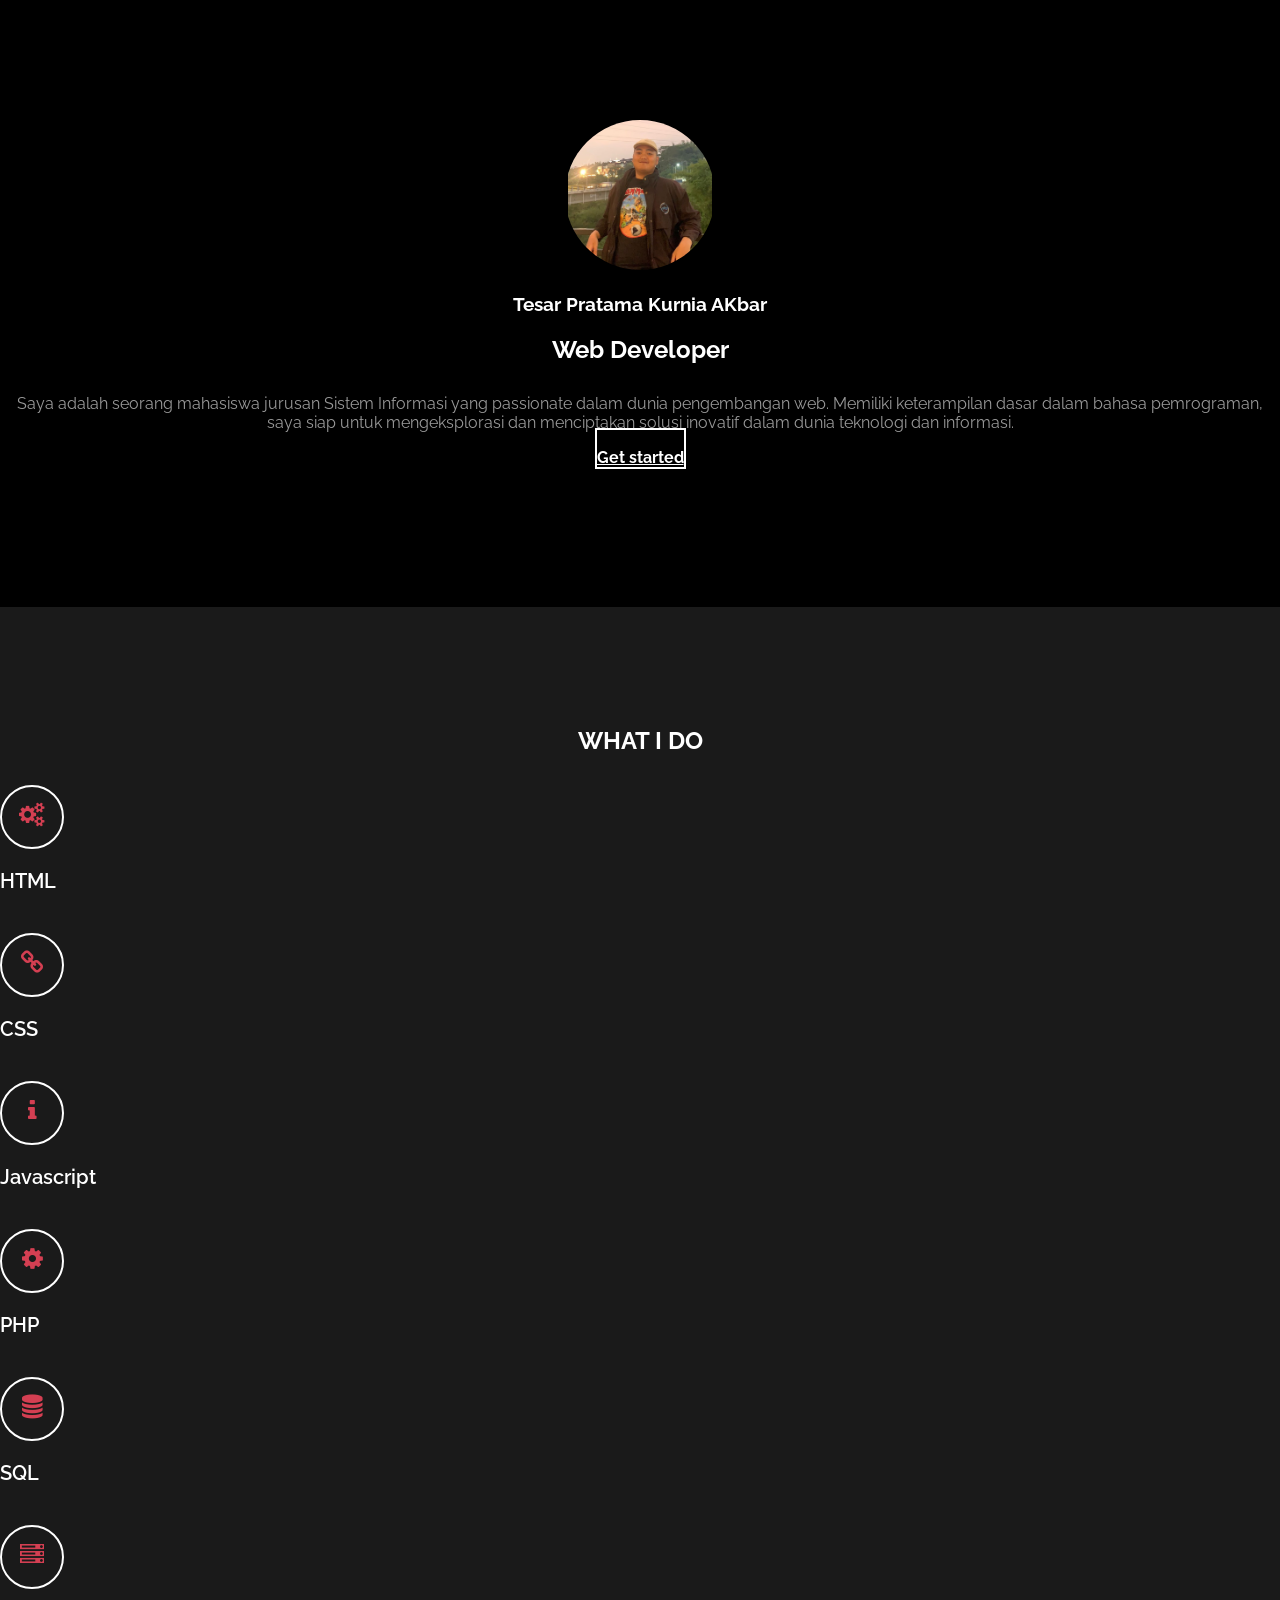
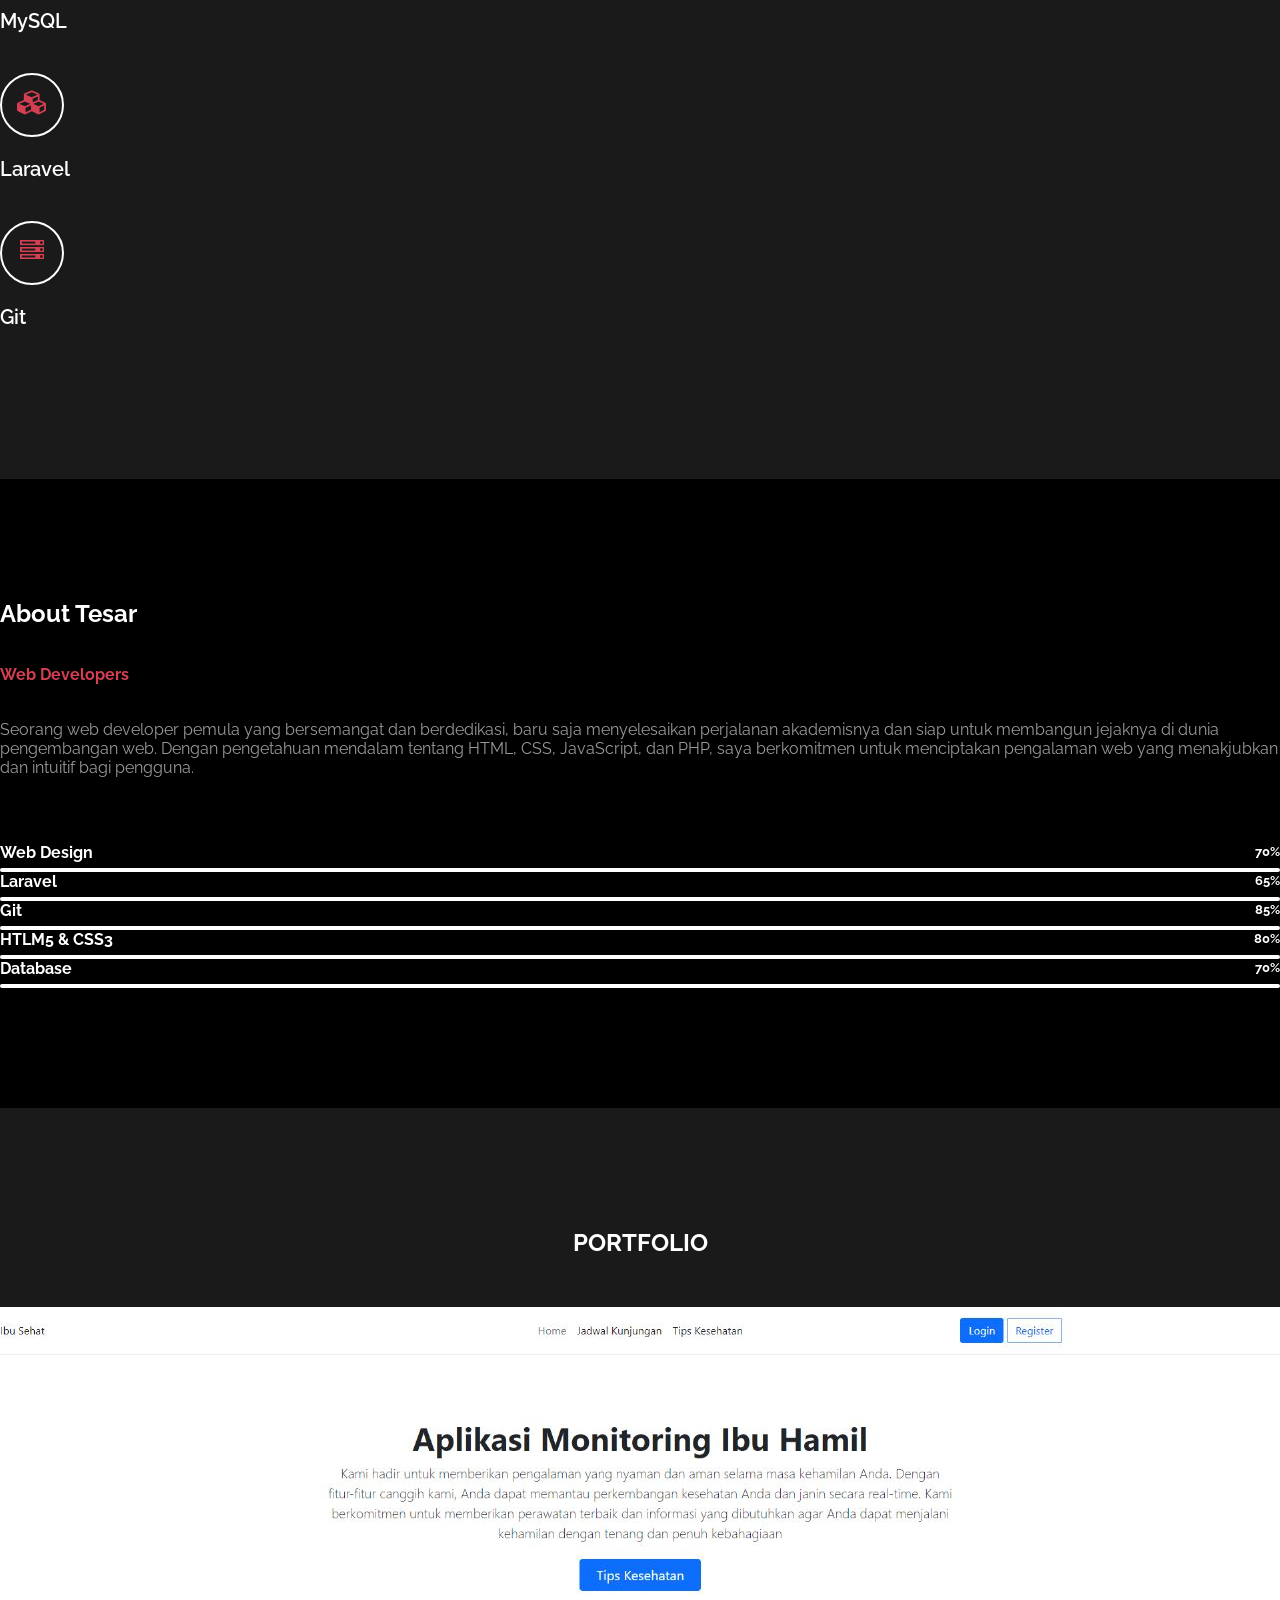
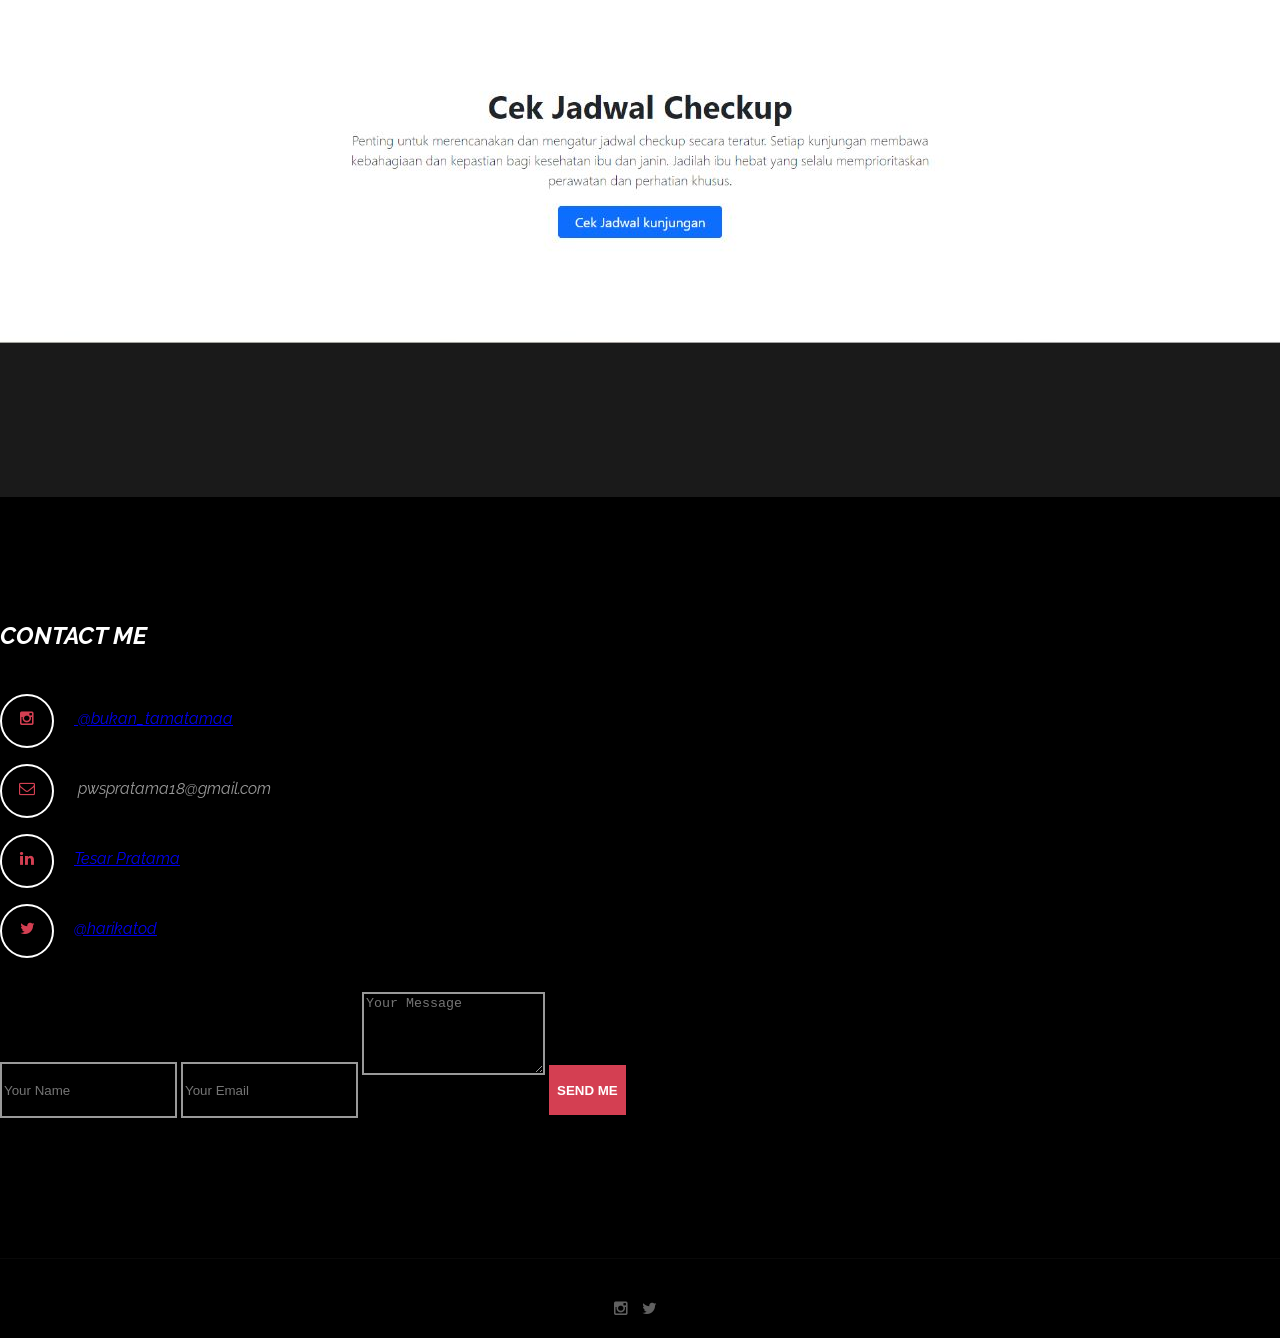
==== index.html @ fe76344b "first commit" ====
<!DOCTYPE html>
<html lang="en">
  <head>
    <meta charset="utf-8" />

    <title>Tesar Pratama</title>
    <meta name="keywords" content="" />
    <meta name="description" content="" />
    <meta name="author" content="templatemo" />
    <!-- 
        Lavish HTML CSS Template
        https://templatemo.com/tm-458-lavish
        -->

    <meta http-equiv="X-UA-Compatible" content="IE=Edge" />
    <meta http-equiv="Content-Type" content="text/html; charset=UTF-8" />
    <meta name="viewport" content="width=device-width, initial-scale=1" />

    <!-- animate -->
    <link rel="stylesheet" href="css/animate.min.css" />
    <!-- bootstrap -->
    <link rel="stylesheet" href="css/bootstrap.min.css" />
    <!-- font-awesome -->
    <link rel="stylesheet" href="css/font-awesome.min.css" />
    <!-- google font -->
    <link
      href="http://fonts.googleapis.com/css?family=Raleway:400,300,700,800"
      rel="stylesheet"
      type="text/css"
    />
    <!-- fullpage -->
    <link rel="stylesheet" href="css/jquery.fullPage.css" />
    <!-- custom -->
    <link rel="stylesheet" href="css/templatemo-style.css" />
    <!-- foto -->
    <link rel="stylesheet" href="css/foto.css" />
  </head>
  <body>
    <div id="fullpage">
      <!-- start home -->
      <div id="home" class="section">
        <div class="container">
          <div class="row">
            <div class="col-md-2"></div>
            <div class="col-md-8 wow fadeIn" data-wow-delay="0.9s">
              <img
                class="profile-image"
                src="images/foto.jpg"
                alt="Profile Picture"
              />
              <h3>Tesar Pratama Kurnia AKbar</h3>
              <!-- <h1>Lavish</h1> -->
              <h2>Web Developer</h2>
              <p>
                Saya adalah seorang mahasiswa jurusan Sistem Informasi yang
                passionate dalam dunia pengembangan web. Memiliki keterampilan
                dasar dalam bahasa pemrograman, saya siap untuk mengeksplorasi
                dan menciptakan solusi inovatif dalam dunia teknologi dan
                informasi.
              </p>
              <a
                href="#work"
                class="btn btn-default smoothScroll wow fadeInUp"
                data-wow-delay="1s"
                >Get started</a
              >
            </div>
            <div class="col-md-2"></div>
          </div>
        </div>
      </div>
      <!-- end home -->

      <!-- start work -->
      <div id="work" class="section">
        <div class="container">
          <div class="row">
            <div class="col-md-12 wow bounce">
              <h2>WHAT I DO</h2>
            </div>
          </div>
          <div class="row">
            <div class="col-md-4 col-xs-11 wow fadeInUp" data-wow-delay="0.6s">
              <div class="media">
                <div class="media-object media-left">
                  <i class="fa fa-cogs" aria-hidden="true"></i>
                </div>
                <div class="media-body">
                  <h3 class="media-heading">HTML</h3>
                  <p></p>
                </div>
              </div>
            </div>

            <div class="col-md-4 col-xs-11 wow fadeInUp" data-wow-delay="0.6s">
              <div class="media">
                <div class="media-object media-left">
                  <i class="fa fa-link"></i>
                </div>
                <div class="media-body">
                  <h3 class="media-heading">CSS</h3>
                </div>
              </div>
            </div>

            <div class="col-md-4 col-xs-11 wow fadeInUp" data-wow-delay="0.6s">
              <div class="media">
                <div class="media-object media-left">
                  <i class="fa fa-info"></i>
                </div>
                <div class="media-body">
                  <h3 class="media-heading">Javascript</h3>
                  <!-- <p>Credits go to <a rel="nofollow" href="https://pixabay.com">Pixabay</a> and <a rel="nofollow" href="http://unsplash.com">Unsplash</a> for images used in this free CSS website template.</p> -->
                </div>
              </div>
            </div>

            <div class="col-md-4 col-xs-11 wow fadeInUp" data-wow-delay="0.6s">
              <div class="media">
                <div class="media-object media-left">
                  <i class="fa fa-cog"></i>
                </div>
                <div class="media-body">
                  <h3 class="media-heading">PHP</h3>
                  <!-- <p>Credits go to <a rel="nofollow" href="https://pixabay.com">Pixabay</a> and <a rel="nofollow" href="http://unsplash.com">Unsplash</a> for images used in this free CSS website template.</p> -->
                </div>
              </div>
            </div>

            <div class="col-md-4 col-xs-11 wow fadeInUp" data-wow-delay="0.6s">
              <div class="media">
                <div class="media-object media-left">
                  <i class="fa fa-database"></i>
                </div>
                <div class="media-body">
                  <h3 class="media-heading">SQL</h3>
                  <!-- <p>Credits go to <a rel="nofollow" href="https://pixabay.com">Pixabay</a> and <a rel="nofollow" href="http://unsplash.com">Unsplash</a> for images used in this free CSS website template.</p> -->
                </div>
              </div>
            </div>

            <div class="col-md-4 col-xs-11 wow fadeInUp" data-wow-delay="0.6s">
              <div class="media">
                <div class="media-object media-left">
                  <i class="fa fa-server"></i>
                </div>
                <div class="media-body">
                  <h3 class="media-heading">MySQL</h3>
                  <!-- <p>Credits go to <a rel="nofollow" href="https://pixabay.com">Pixabay</a> and <a rel="nofollow" href="http://unsplash.com">Unsplash</a> for images used in this free CSS website template.</p> -->
                </div>
              </div>
            </div>

            <div class="col-md-4 col-xs-11 wow fadeInUp" data-wow-delay="0.6s">
              <div class="media">
                <div class="media-object media-left">
                  <i class="fa fa-cubes" aria-hidden="true"></i>
                </div>
                <div class="media-body">
                  <h3 class="media-heading">Laravel</h3>
                  <!-- <p>Credits go to <a rel="nofollow" href="https://pixabay.com">Pixabay</a> and <a rel="nofollow" href="http://unsplash.com">Unsplash</a> for images used in this free CSS website template.</p> -->
                </div>
              </div>
            </div>

            <div class="col-md-4 col-xs-11 wow fadeInUp" data-wow-delay="0.6s">
              <div class="media">
                <div class="media-object media-left">
                  <i class="fa fa-server"></i>
                </div>
                <div class="media-body">
                  <h3 class="media-heading">Git</h3>
                  <!-- <p>Credits go to <a rel="nofollow" href="https://pixabay.com">Pixabay</a> and <a rel="nofollow" href="http://unsplash.com">Unsplash</a> for images used in this free CSS website template.</p> -->
                </div>
              </div>
            </div>
          </div>
        </div>
      </div>
      <!-- end work -->

      <!-- start about -->
      <div id="about" class="section">
        <div class="container">
          <div class="row">
            <div
              class="col-md-6 col-xs-11 wow fadeInLeft"
              data-wow-delay="0.9s"
            >
              <h2>About Tesar</h2>
              <h4>Web Developers</h4>
              <p>
                Seorang web developer pemula yang bersemangat dan berdedikasi,
                baru saja menyelesaikan perjalanan akademisnya dan siap untuk
                membangun jejaknya di dunia pengembangan web. Dengan pengetahuan
                mendalam tentang HTML, CSS, JavaScript, dan PHP, saya
                berkomitmen untuk menciptakan pengalaman web yang menakjubkan
                dan intuitif bagi pengguna.
              </p>
            </div>
            <div
              class="col-md-6 col-xs-11 wow fadeInRight"
              data-wow-delay="0.9s"
            >
              <span class="text-top">Web Design <small>70%</small></span>
              <div class="progress">
                <div
                  class="progress-bar progress-bar-danger"
                  role="progressbar"
                  aria-valuenow="60"
                  aria-valuemin="0"
                  aria-valuemax="100"
                  style="width: 70%"
                ></div>
              </div>
              <span>Laravel <small>65%</small></span>
              <div class="progress">
                <div
                  class="progress-bar progress-bar-danger"
                  role="progressbar"
                  aria-valuenow="80"
                  aria-valuemin="0"
                  aria-valuemax="100"
                  style="width: 65%"
                ></div>
              </div>
              <span>Git <small>85%</small></span>
              <div class="progress">
                <div
                  class="progress-bar progress-bar-danger"
                  role="progressbar"
                  aria-valuenow="60"
                  aria-valuemin="0"
                  aria-valuemax="100"
                  style="width: 85%"
                ></div>
              </div>
              <span>HTLM5 &AMP; CSS3 <small>80%</small></span>
              <div class="progress">
                <div
                  class="progress-bar progress-bar-danger"
                  role="progressbar"
                  aria-valuenow="60"
                  aria-valuemin="0"
                  aria-valuemax="100"
                  style="width: 80%"
                ></div>
              </div>
              <span>Database <small>70%</small></span>
              <div class="progress">
                <div
                  class="progress-bar progress-bar-danger"
                  role="progressbar"
                  aria-valuenow="60"
                  aria-valuemin="0"
                  aria-valuemax="100"
                  style="width: 70%"
                ></div>
              </div>
            </div>
          </div>
        </div>
      </div>
      <!-- end about -->

      <!-- start portfolio -->
      <div id="portfolio" class="section">
        <div class="container">
          <div class="row">
            <div class="col-md-12">
              <h2 class="wow bounce">PORTFOLIO</h2>
            </div>
            <!-- Ibuhamil -->
            <div class="col-md-4 col-xs-6 wow fadeIn" data-wow-delay="0.6s">
              <div class="portfolio-thumb">
                <img
                  src="images/ibu.jpg"
                  class="img-responsive"
                  alt="portfolio img"
                />
                <div class="portfolio-overlay">
                  <h4>Web Design</h4>
                  <h5>Monitoring Ibu Hamil</h5>
                  <a href="http://ibusehat.tamatech.my.id">Link</a>
                </div>
              </div>
            </div>
          </div>
        </div>
      </div>
      <!-- end portfolio -->

      <!-- start contact -->
      <div id="contact" class="section">
        <div class="container">
          <div class="row">
            <div
              class="col-lg-5 col-lg-offset-1 col-md-6 wow fadeInUp"
              data-wow-delay="0.6s"
            >
              <address>
                <p class="contact-title">CONTACT ME</p>
                <!-- instagram -->
                <a href="https://www.instagram.com/bukan_tamatamaa/">
                  <p><i class="fa fa-instagram"></i> @bukan_tamatamaa</p>
                </a>
                <!-- email -->
                <p><i class="fa fa-envelope-o"></i> pwspratama18@gmail.com</p>
                <!-- linked -->
                <a href="https://www.linkedin.com/in/tesar-pratama-57182a236/">
                  <p><i class="fa fa-linkedin"></i>Tesar Pratama</p>
                </a>
                <!-- twitter -->
                <a href="https://twitter.com/harikatod">
                  <p><i class="fa fa-twitter"></i>@harikatod</p>
                </a>
              </address>
            </div>
            <div
              class="col-lg-6 col-md-6 col-xs-10 wow fadeInUp"
              data-wow-delay="0.6s"
            >
              <form role="form" method="post" action="#">
                <input
                  name="name"
                  type="text"
                  class="form-control"
                  id="name"
                  placeholder="Your Name"
                />
                <input
                  name="email"
                  type="email"
                  class="form-control"
                  id="email"
                  placeholder="Your Email"
                />
                <textarea
                  name="message"
                  rows="5"
                  class="form-control"
                  id="message"
                  placeholder="Your Message"
                ></textarea>
                <input
                  name="send"
                  type="submit"
                  class="form-control"
                  id="send"
                  value="SEND ME"
                />
              </form>
            </div>
            <div class="col-md-1 col-sm-1"></div>
          </div>
        </div>
      </div>
      <!-- end contact -->

      <!-- start footer -->
      <footer>
        <div class="container">
          <div class="row">
            <div class="col-md-12 wow fadeIn" data-wow-delay="0.9s">
              <ul class="social-icon">
                <li>
                  <a
                    href="https://www.instagram.com/bukan_tamatamaa"
                    class="fa fa-instagram"
                  ></a>
                </li>
                <li>
                  <a
                    href="https://twitter.com/harikatod"
                    class="fa fa-twitter"
                  ></a>
                </li>
              </ul>
            </div>
          </div>
        </div>
      </footer>
      <!-- end footer -->
    </div>

    <!-- jQuery -->
    <script src="js/jquery.js"></script>
    <!-- bootstrap -->
    <script src="js/bootstrap.min.js"></script>
    <!-- fullpage -->
    <script src="js/jquery.fullPage.js"></script>
    <!-- smoothScroll -->
    <script src="js/smoothscroll.js"></script>
    <!-- wow -->
    <script src="js/wow.min.js"></script>
    <!-- text rotater -->
    <script src="js/jquery.simple-text-rotator.js"></script>
    <!-- custom -->
    <script src="js/custom.js"></script>
  </body>
</html>
---- css/templatemo-style.css ----
/*

Lavish HTML CSS Template

https://templatemo.com/tm-458-lavish
		
*/

body
{
	background: #000000;
	color: #999;
	font-family: 'Raleway', sans-serif;
	font-size: 16px;
	font-weight: 400;
}

/* start all section */
#home,
#home .fp-slide,
#home .fp-tableCell,

#work,
#work .fp-slide,
#work .fp-tableCell,

#about,
#about .fp-slide,
#about .fp-tableCell,

#contact,
#contact .fp-slide,
#contact .fp-tableCell,

#portfolio,
#portfolio .fp-slide,
#portfolio .fp-tableCell,

footer,
footer .fp-slide,
footer .fp-tableCell
{
    height: auto !important;
}

/* end all section */

/* start all heading */
h1,h2,h3,h4,h5
    {
        color: #ffffff;
        font-weight: bold;
    }
/* end all heading */

/* start all section */
#work, #about, #portfolio, #contact
    {
        padding-top: 100px;
        padding-bottom: 120px;
    }
/* end all section */

/* start simpletextrotator */
.rotating {
  display: inline-block;
  -webkit-transform-style: preserve-3d;
  -moz-transform-style: preserve-3d;
  -ms-transform-style: preserve-3d;
  -o-transform-style: preserve-3d;
  transform-style: preserve-3d;
  -webkit-transform: rotateX(0) rotateY(0) rotateZ(0);
  -moz-transform: rotateX(0) rotateY(0) rotateZ(0);
  -ms-transform: rotateX(0) rotateY(0) rotateZ(0);
  -o-transform: rotateX(0) rotateY(0) rotateZ(0);
  transform: rotateX(0) rotateY(0) rotateZ(0);
  -webkit-transition: 0.5s;
  -moz-transition: 0.5s;
  -ms-transition: 0.5s;
  -o-transition: 0.5s;
  transition: 0.5s;
  -webkit-transform-origin-x: 50%;
}

.rotating.flip {
  position: relative;
}

.rotating .front, .rotating .back {
  left: 0;
  top: 0;
  -webkit-backface-visibility: hidden;
  -moz-backface-visibility: hidden;
  -ms-backface-visibility: hidden;
  -o-backface-visibility: hidden;
  backface-visibility: hidden;
}

.rotating .front {
  position: absolute;
  display: inline-block;
  -webkit-transform: translate3d(0,0,1px);
  -moz-transform: translate3d(0,0,1px);
  -ms-transform: translate3d(0,0,1px);
  -o-transform: translate3d(0,0,1px);
  transform: translate3d(0,0,1px);
}

.rotating.flip .front {
  z-index: 1;
}

.rotating .back {
  display: block;
  opacity: 0;
}

.rotating.spin {
  -webkit-transform: rotate(360deg) scale(0);
  -moz-transform: rotate(360deg) scale(0);
  -ms-transform: rotate(360deg) scale(0);
  -o-transform: rotate(360deg) scale(0);
  transform: rotate(360deg) scale(0);
}

.rotating.flip .back {
  z-index: 2;
  display: block;
  opacity: 1;
  
  -webkit-transform: rotateY(180deg) translate3d(0,0,0);
  -moz-transform: rotateY(180deg) translate3d(0,0,0);
  -ms-transform: rotateY(180deg) translate3d(0,0,0);
  -o-transform: rotateY(180deg) translate3d(0,0,0);
  transform: rotateY(180deg) translate3d(0,0,0);
}

.rotating.flip.up .back {
  -webkit-transform: rotateX(180deg) translate3d(0,0,0);
  -moz-transform: rotateX(180deg) translate3d(0,0,0);
  -ms-transform: rotateX(180deg) translate3d(0,0,0);
  -o-transform: rotateX(180deg) translate3d(0,0,0);
  transform: rotateX(180deg) translate3d(0,0,0);
}

.rotating.flip.cube .front {
  -webkit-transform: translate3d(0,0,100px) scale(0.9,0.9);
  -moz-transform: translate3d(0,0,100px) scale(0.85,0.85);
  -ms-transform: translate3d(0,0,100px) scale(0.85,0.85);
  -o-transform: translate3d(0,0,100px) scale(0.85,0.85);
  transform: translate3d(0,0,100px) scale(0.85,0.85);
}

.rotating.flip.cube .back {
  -webkit-transform: rotateY(180deg) translate3d(0,0,100px) scale(0.9,0.9);
  -moz-transform: rotateY(180deg) translate3d(0,0,100px) scale(0.85,0.85);
  -ms-transform: rotateY(180deg) translate3d(0,0,100px) scale(0.85,0.85);
  -o-transform: rotateY(180deg) translate3d(0,0,100px) scale(0.85,0.85);
  transform: rotateY(180deg) translate3d(0,0,100px) scale(0.85,0.85);
}

.rotating.flip.cube.up .back {
  -webkit-transform: rotateX(180deg) translate3d(0,0,100px) scale(0.9,0.9);
  -moz-transform: rotateX(180deg) translate3d(0,0,100px) scale(0.85,0.85);
  -ms-transform: rotateX(180deg) translate3d(0,0,100px) scale(0.85,0.85);
  -o-transform: rotateX(180deg) translate3d(0,0,100px) scale(0.85,0.85);
  transform: rotateX(180deg) translate3d(0,0,100px) scale(0.85,0.85);
}
/* end simpletextrotator */

/* start home */       
#home
	{
        background: url('../images/');
        background-size: cover;
        background-repeat: no-repeat;
        padding-top:120px;
        padding-bottom: 140px;
        text-align: center;
	}
#home h1
    {
        border: 2px solid #D43F52;
        color: #D43F52;
        display: inline-block;
        letter-spacing: 6px;
        padding: 25px 35px;
        margin: 30px 0;
    }
#home h2
    {
        padding-bottom: 10px;
    }
#home .btn
    {
        background: transparent;
        border: 2px solid #ffffff;
        color: #ffffff;
        font-size: 16px;
        font-weight: bold;
        width: 180px;
        height: 60px;
        margin-top: 40px;
        padding-top: 18px;
        transition: all 0.4s ease-in-out;
    }
#home .btn:hover
    {
        background: #D43F52;
        border-color: transparent;
    }
/* end home */

/* start work */
#work
    {
        background: #1a1a1a;
    }
#work h2
    {
        text-align: center;
    }

#work .media
    {
      margin-top: 30px;
    }
	
#work .media .fa
    {
        border: 2px solid #ffffff;
        border-radius: 50%;
        color: #D43F52;
        font-size: 24px;
        margin-right: 24px;
        width: 60px;
        height: 60px;
        line-height: 55px;
        text-align: center;
        vertical-align: middle;
        transition: all 0.4s ease-in;
    }
#work .media .fa:hover
    {
        background: #ffffff;
        cursor: pointer;
    }
#work .media .media-heading
    {
        font-weight: 600;
        font-size: 20px;
        padding-bottom: 10px;
    }
/* end work */

/* start about */
#about h4
    {
        padding: 15px 0;
		color: #D43F52;
    }
#about .progress
    {
        border-radius: 4px;
        background: #ffffff;
        height: 4px;
    }
#about .progress .progress-bar-danger
    {
        background: #D43F52;
    }
#about .text-top
    {
        padding-top: 50px;
    }
#about span
    {
        color: #ffffff;
        font-weight: bold;
        display: block;
        padding-bottom: 6px;
    }
#about small
    {
        font-weight: bold;
        float: right;
    }
/* end about */

/* start portfolio */
#portfolio
    {
        background: #1a1a1a;
        text-align: center;
    }
#portfolio h2
    {
        padding-bottom: 30px;
    }
#portfolio .portfolio-thumb
    {
        overflow: hidden;
        position: relative;
        margin-bottom: 30px;
    }
#portfolio .portfolio-thumb .portfolio-overlay
    {
        background: #D43F52;
        top: 0;
        left: 0;
        right: 0;
        bottom: 0;
        opacity: 0;
        width: 100%;
        height: 100%;
        position: absolute;
        padding-top: 60px;
        transition: all 0.4s ease-in-out;
    }
#portfolio .portfolio-thumb:hover .portfolio-overlay
    {
        cursor: pointer;
        opacity: 0.8;
        transform: scale(0.9);
    }
/* end portfolio */

/* start contact */

#contact address
    {
      padding-bottom: 18px;
    }
	
#contact .contact-title
    {
		font-size: 24px;
		font-weight: bold;
        padding-bottom: 20px;
		color: #ffffff;
    }
#contact .fa
    {
        border: 2px solid #ffffff;
        border-radius: 50%;
        color: #D43F52;
        width: 50px;
        height: 50px;
        line-height: 45px;
        text-align: center;
        margin-right: 20px;
    }
#contact .form-control
    {
        background: transparent;
        border: 2px solid #999;
        border-radius: 0;
        box-shadow: none;
        color: #ffffff;
        margin-bottom: 20px;
    }
#contact input
    {
        height: 50px;
    }
#contact input[type="submit"]
    {
        background: #D43F52;
        border: 2px solid transparent;
        color: #ffffff;
        font-weight: bold;
        transition: all 0.4s ease-in-out;
    }
#contact input[type="submit"]:hover
    {
        background: #ffffff;
        color: #D43F52;
    }
/* end contact */

/* start footer */
footer
    {
        border-top: 1px solid #090909;
        text-align: center;
        padding-top: 40px;
        padding-bottom: 20px;
    }
footer hr
    {
        width: 100px;
    }
/* end footer */

/* start social icon */
.social-icon
    {
        position: relative;
        padding: 0;
        margin: 0;
    }
.social-icon li
    {
        display: inline-block;
        list-style: none;
    }
.social-icon li a
    {
        border-radius: 50%;
        color: #606060;
        text-decoration: none;
        transition: all 0.4s ease-in-out;
        text-align: center;
        margin-right: 10px;
    }
.social-icon li a:hover
    {
        color: #D43F52;
    }
/* end social icon */
---- css/foto.css ----
.profile-image {
    width: 150px;
    height: 150px;
    border-radius: 50%; /* Sudut gambar bulat */
    object-fit: contain;
}
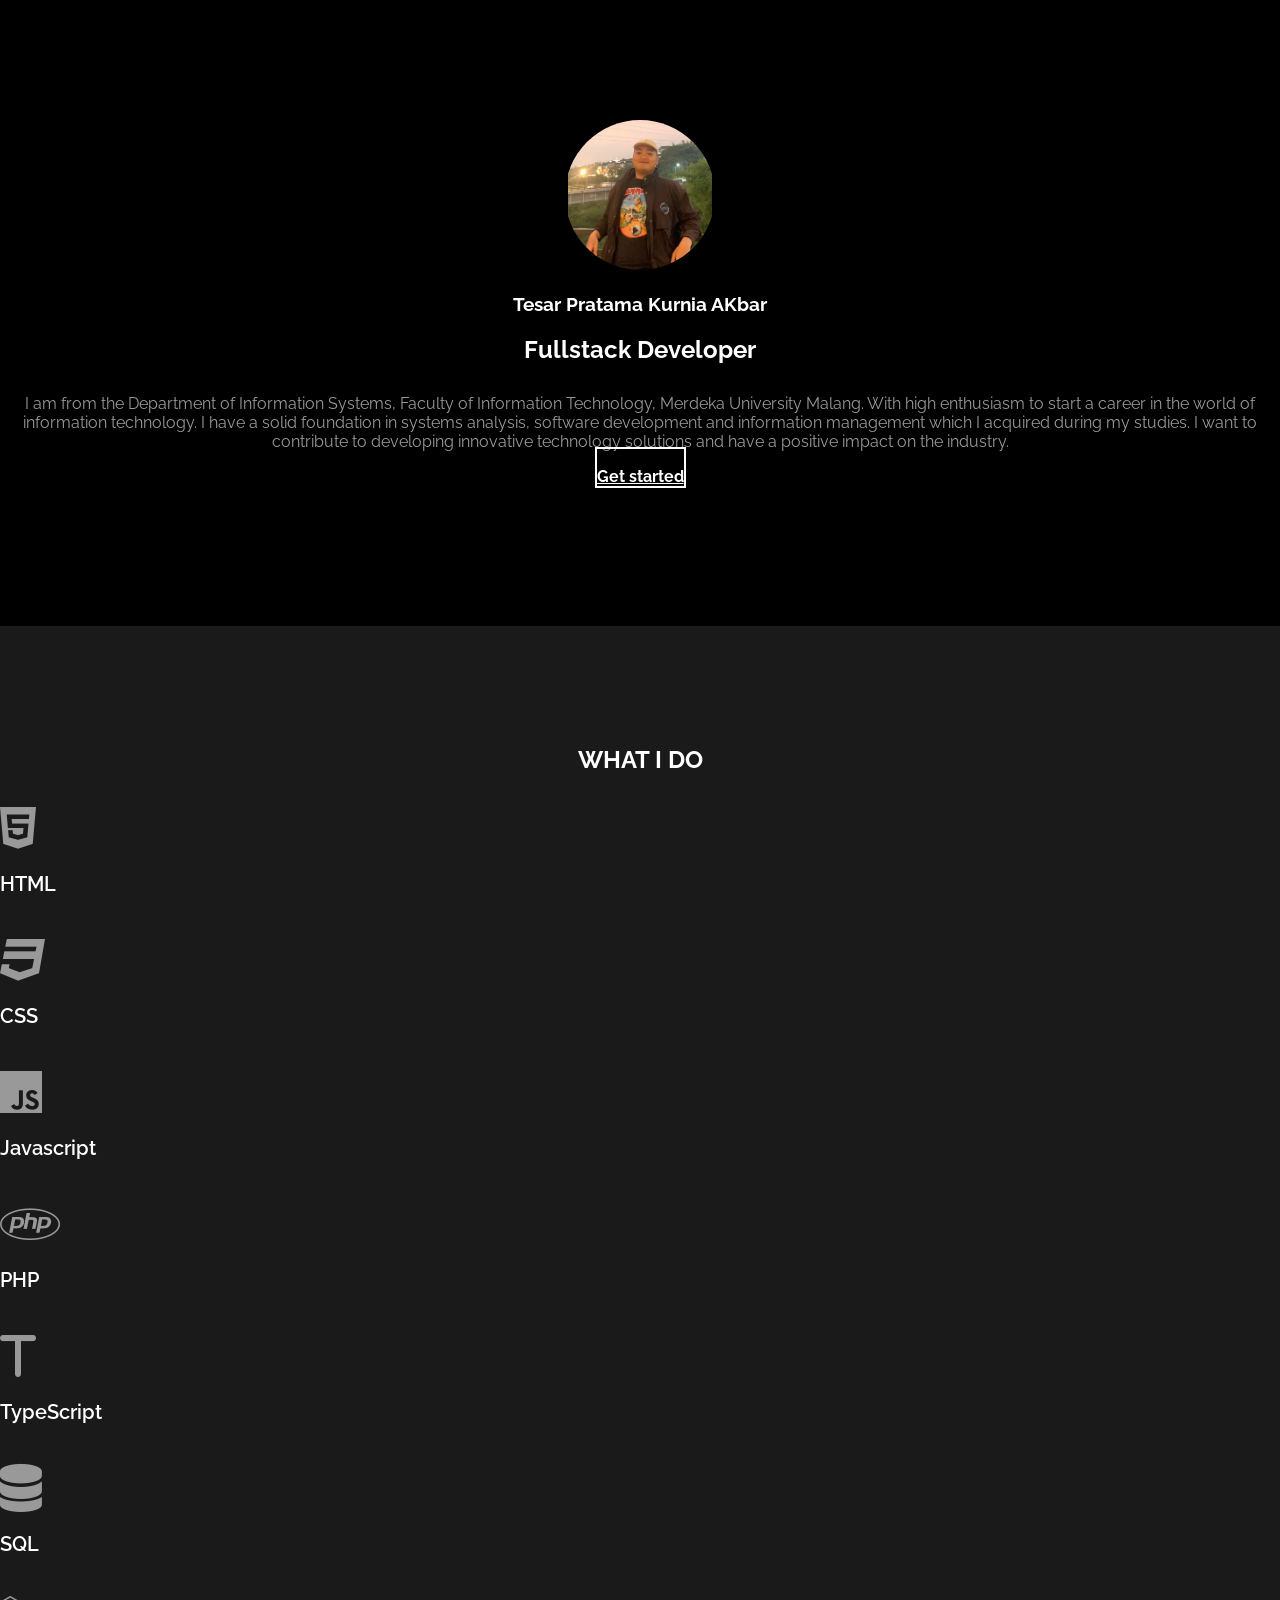
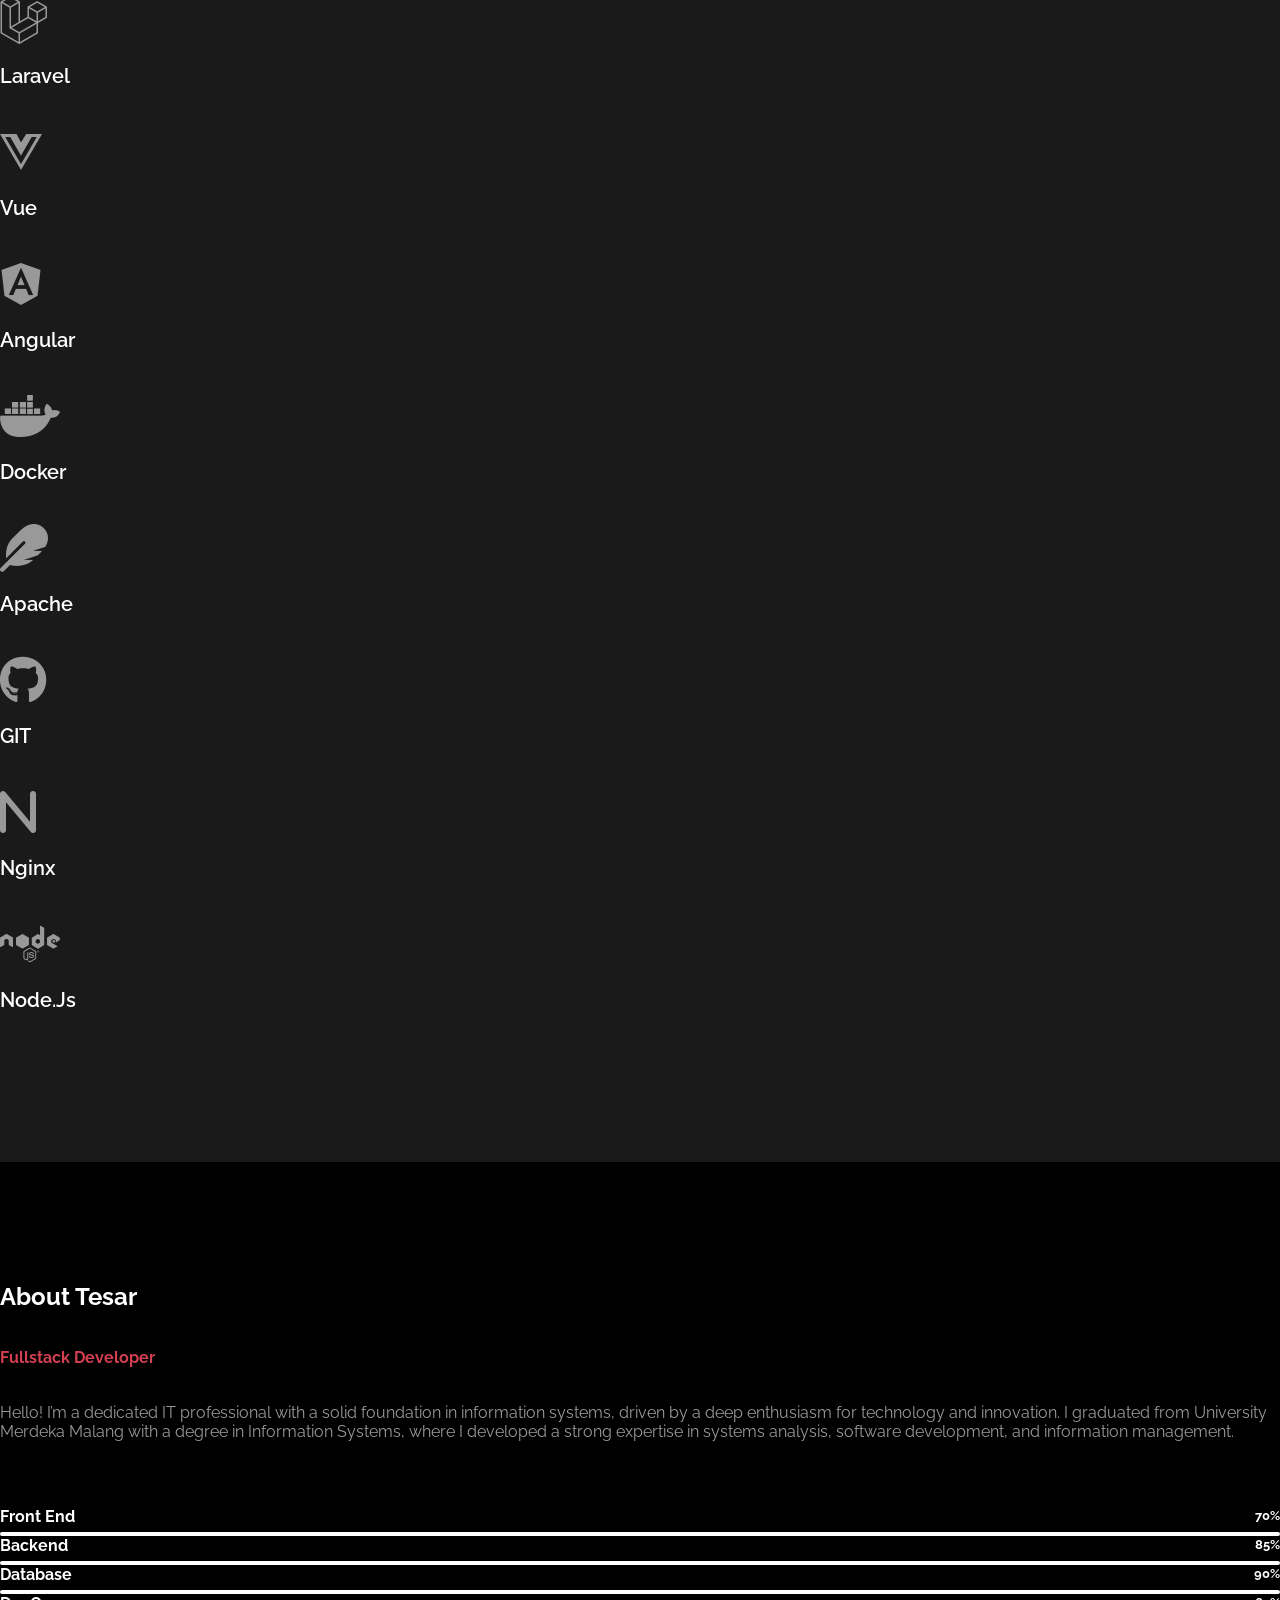
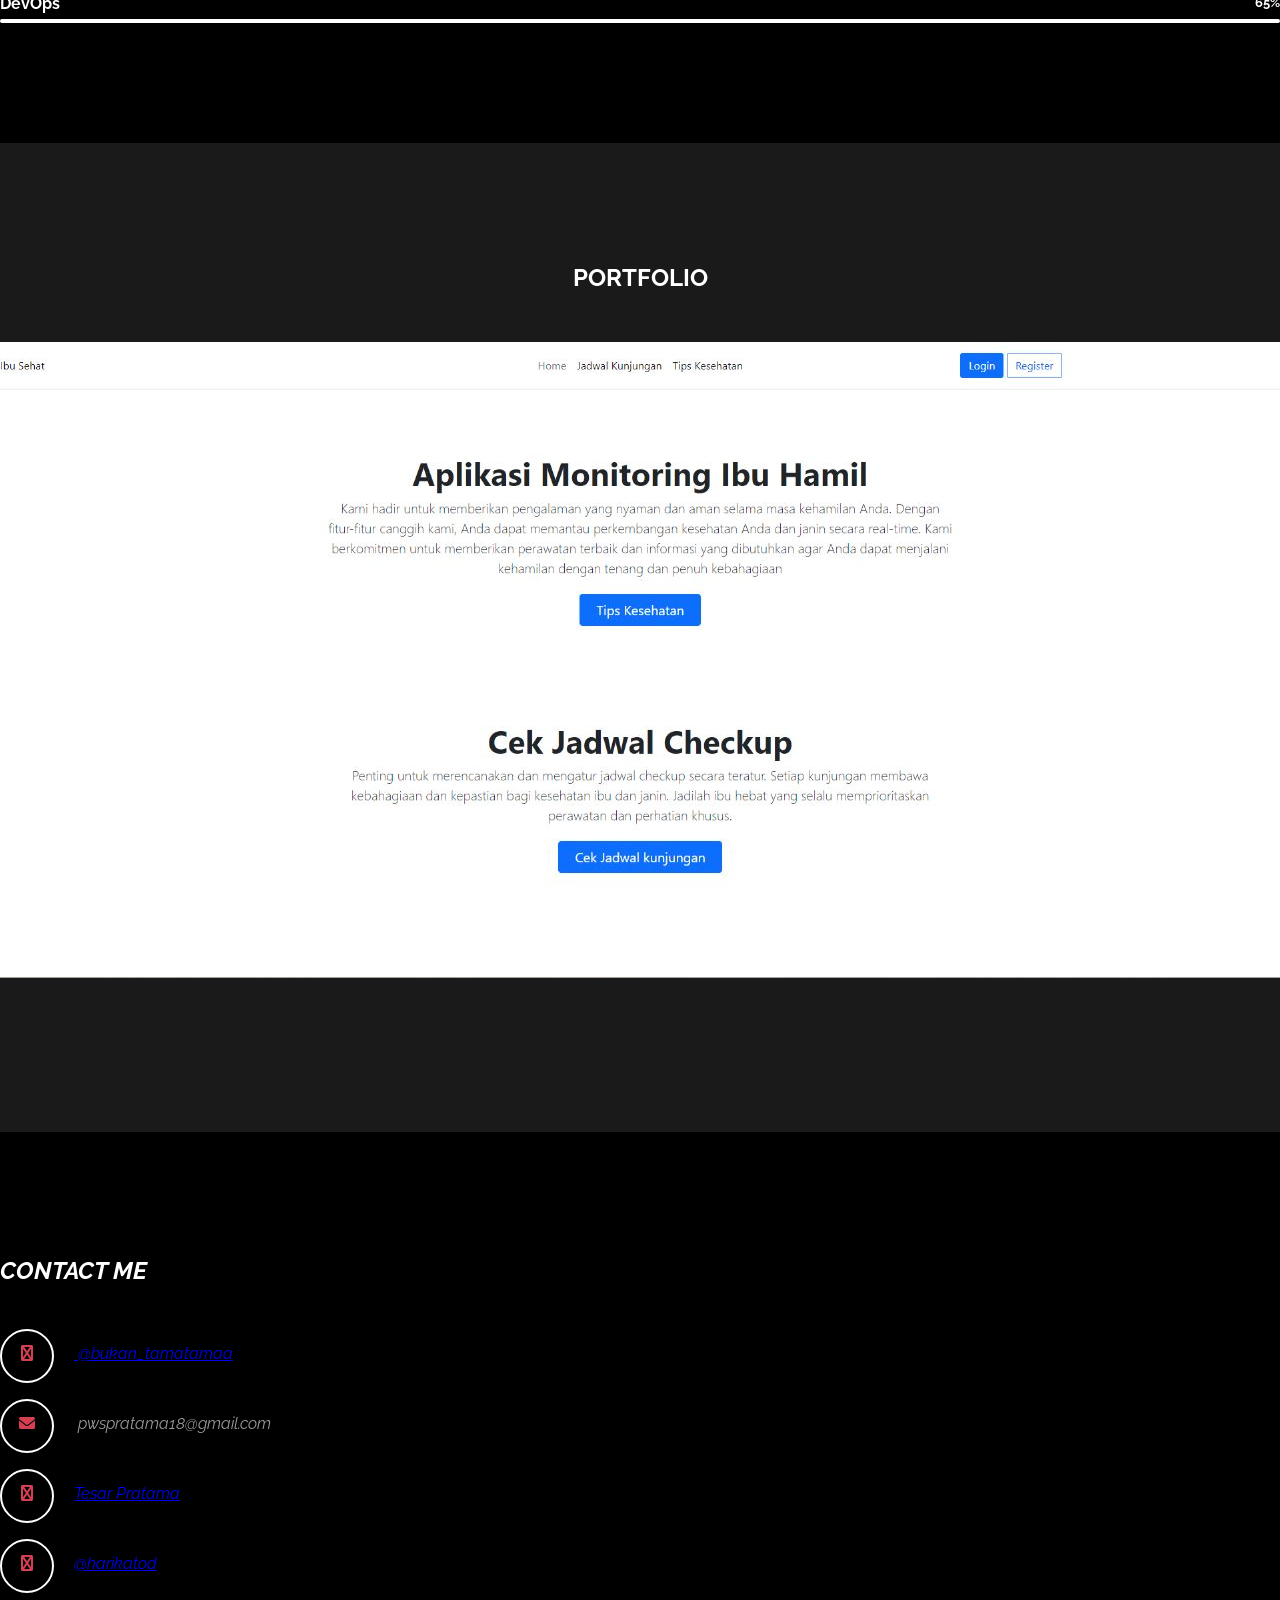
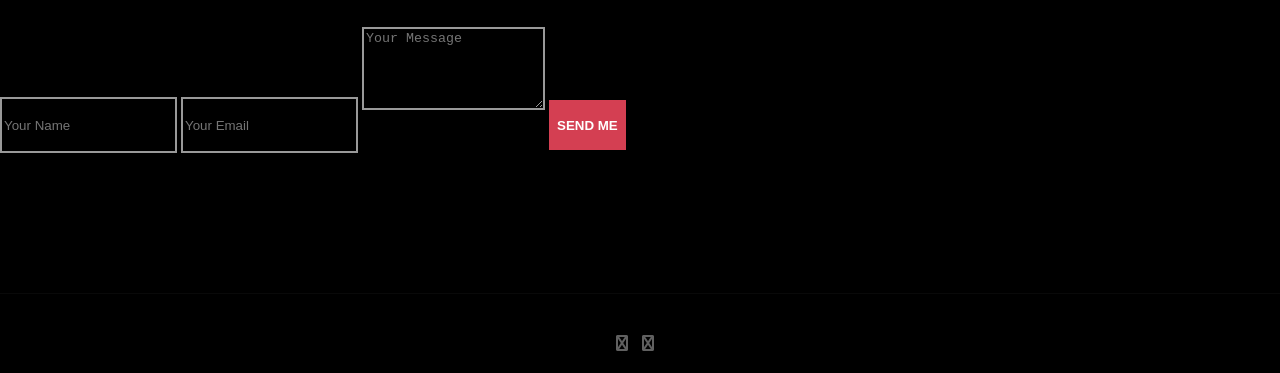
==== commit bf7a26a1: "revision tech" ====
--- a/index.html
+++ b/index.html
@@ -1,401 +1,388 @@
 <!DOCTYPE html>
 <html lang="en">
-  <head>
-    <meta charset="utf-8" />
-
-    <title>Tesar Pratama</title>
-    <meta name="keywords" content="" />
-    <meta name="description" content="" />
-    <meta name="author" content="templatemo" />
-    <!-- 
+
+<head>
+  <meta charset="utf-8" />
+
+  <title>Tesar Pratama</title>
+  <meta name="keywords" content="" />
+  <meta name="description" content="" />
+  <meta name="author" content="templatemo" />
+  <!-- 
         Lavish HTML CSS Template
         https://templatemo.com/tm-458-lavish
         -->
 
-    <meta http-equiv="X-UA-Compatible" content="IE=Edge" />
-    <meta http-equiv="Content-Type" content="text/html; charset=UTF-8" />
-    <meta name="viewport" content="width=device-width, initial-scale=1" />
-
-    <!-- animate -->
-    <link rel="stylesheet" href="css/animate.min.css" />
-    <!-- bootstrap -->
-    <link rel="stylesheet" href="css/bootstrap.min.css" />
-    <!-- font-awesome -->
-    <link rel="stylesheet" href="css/font-awesome.min.css" />
-    <!-- google font -->
-    <link
-      href="http://fonts.googleapis.com/css?family=Raleway:400,300,700,800"
-      rel="stylesheet"
-      type="text/css"
-    />
-    <!-- fullpage -->
-    <link rel="stylesheet" href="css/jquery.fullPage.css" />
-    <!-- custom -->
-    <link rel="stylesheet" href="css/templatemo-style.css" />
-    <!-- foto -->
-    <link rel="stylesheet" href="css/foto.css" />
-  </head>
-  <body>
-    <div id="fullpage">
-      <!-- start home -->
-      <div id="home" class="section">
-        <div class="container">
-          <div class="row">
-            <div class="col-md-2"></div>
-            <div class="col-md-8 wow fadeIn" data-wow-delay="0.9s">
-              <img
-                class="profile-image"
-                src="images/foto.jpg"
-                alt="Profile Picture"
-              />
-              <h3>Tesar Pratama Kurnia AKbar</h3>
-              <!-- <h1>Lavish</h1> -->
-              <h2>Web Developer</h2>
-              <p>
-                Saya adalah seorang mahasiswa jurusan Sistem Informasi yang
-                passionate dalam dunia pengembangan web. Memiliki keterampilan
-                dasar dalam bahasa pemrograman, saya siap untuk mengeksplorasi
-                dan menciptakan solusi inovatif dalam dunia teknologi dan
-                informasi.
-              </p>
-              <a
-                href="#work"
-                class="btn btn-default smoothScroll wow fadeInUp"
-                data-wow-delay="1s"
-                >Get started</a
-              >
-            </div>
-            <div class="col-md-2"></div>
-          </div>
-        </div>
-      </div>
-      <!-- end home -->
-
-      <!-- start work -->
-      <div id="work" class="section">
-        <div class="container">
-          <div class="row">
-            <div class="col-md-12 wow bounce">
-              <h2>WHAT I DO</h2>
-            </div>
-          </div>
-          <div class="row">
-            <div class="col-md-4 col-xs-11 wow fadeInUp" data-wow-delay="0.6s">
-              <div class="media">
-                <div class="media-object media-left">
-                  <i class="fa fa-cogs" aria-hidden="true"></i>
-                </div>
-                <div class="media-body">
-                  <h3 class="media-heading">HTML</h3>
-                  <p></p>
-                </div>
-              </div>
-            </div>
-
-            <div class="col-md-4 col-xs-11 wow fadeInUp" data-wow-delay="0.6s">
-              <div class="media">
-                <div class="media-object media-left">
-                  <i class="fa fa-link"></i>
-                </div>
-                <div class="media-body">
-                  <h3 class="media-heading">CSS</h3>
-                </div>
-              </div>
-            </div>
-
-            <div class="col-md-4 col-xs-11 wow fadeInUp" data-wow-delay="0.6s">
-              <div class="media">
-                <div class="media-object media-left">
-                  <i class="fa fa-info"></i>
-                </div>
-                <div class="media-body">
-                  <h3 class="media-heading">Javascript</h3>
-                  <!-- <p>Credits go to <a rel="nofollow" href="https://pixabay.com">Pixabay</a> and <a rel="nofollow" href="http://unsplash.com">Unsplash</a> for images used in this free CSS website template.</p> -->
-                </div>
-              </div>
-            </div>
-
-            <div class="col-md-4 col-xs-11 wow fadeInUp" data-wow-delay="0.6s">
-              <div class="media">
-                <div class="media-object media-left">
-                  <i class="fa fa-cog"></i>
-                </div>
-                <div class="media-body">
-                  <h3 class="media-heading">PHP</h3>
-                  <!-- <p>Credits go to <a rel="nofollow" href="https://pixabay.com">Pixabay</a> and <a rel="nofollow" href="http://unsplash.com">Unsplash</a> for images used in this free CSS website template.</p> -->
-                </div>
-              </div>
-            </div>
-
-            <div class="col-md-4 col-xs-11 wow fadeInUp" data-wow-delay="0.6s">
-              <div class="media">
-                <div class="media-object media-left">
-                  <i class="fa fa-database"></i>
-                </div>
-                <div class="media-body">
-                  <h3 class="media-heading">SQL</h3>
-                  <!-- <p>Credits go to <a rel="nofollow" href="https://pixabay.com">Pixabay</a> and <a rel="nofollow" href="http://unsplash.com">Unsplash</a> for images used in this free CSS website template.</p> -->
-                </div>
-              </div>
-            </div>
-
-            <div class="col-md-4 col-xs-11 wow fadeInUp" data-wow-delay="0.6s">
-              <div class="media">
-                <div class="media-object media-left">
-                  <i class="fa fa-server"></i>
-                </div>
-                <div class="media-body">
-                  <h3 class="media-heading">MySQL</h3>
-                  <!-- <p>Credits go to <a rel="nofollow" href="https://pixabay.com">Pixabay</a> and <a rel="nofollow" href="http://unsplash.com">Unsplash</a> for images used in this free CSS website template.</p> -->
-                </div>
-              </div>
-            </div>
-
-            <div class="col-md-4 col-xs-11 wow fadeInUp" data-wow-delay="0.6s">
-              <div class="media">
-                <div class="media-object media-left">
-                  <i class="fa fa-cubes" aria-hidden="true"></i>
-                </div>
-                <div class="media-body">
-                  <h3 class="media-heading">Laravel</h3>
-                  <!-- <p>Credits go to <a rel="nofollow" href="https://pixabay.com">Pixabay</a> and <a rel="nofollow" href="http://unsplash.com">Unsplash</a> for images used in this free CSS website template.</p> -->
-                </div>
-              </div>
-            </div>
-
-            <div class="col-md-4 col-xs-11 wow fadeInUp" data-wow-delay="0.6s">
-              <div class="media">
-                <div class="media-object media-left">
-                  <i class="fa fa-server"></i>
-                </div>
-                <div class="media-body">
-                  <h3 class="media-heading">Git</h3>
-                  <!-- <p>Credits go to <a rel="nofollow" href="https://pixabay.com">Pixabay</a> and <a rel="nofollow" href="http://unsplash.com">Unsplash</a> for images used in this free CSS website template.</p> -->
-                </div>
-              </div>
-            </div>
-          </div>
-        </div>
-      </div>
-      <!-- end work -->
-
-      <!-- start about -->
-      <div id="about" class="section">
-        <div class="container">
-          <div class="row">
-            <div
-              class="col-md-6 col-xs-11 wow fadeInLeft"
-              data-wow-delay="0.9s"
-            >
-              <h2>About Tesar</h2>
-              <h4>Web Developers</h4>
-              <p>
-                Seorang web developer pemula yang bersemangat dan berdedikasi,
-                baru saja menyelesaikan perjalanan akademisnya dan siap untuk
-                membangun jejaknya di dunia pengembangan web. Dengan pengetahuan
-                mendalam tentang HTML, CSS, JavaScript, dan PHP, saya
-                berkomitmen untuk menciptakan pengalaman web yang menakjubkan
-                dan intuitif bagi pengguna.
-              </p>
-            </div>
-            <div
-              class="col-md-6 col-xs-11 wow fadeInRight"
-              data-wow-delay="0.9s"
-            >
-              <span class="text-top">Web Design <small>70%</small></span>
-              <div class="progress">
-                <div
-                  class="progress-bar progress-bar-danger"
-                  role="progressbar"
-                  aria-valuenow="60"
-                  aria-valuemin="0"
-                  aria-valuemax="100"
-                  style="width: 70%"
-                ></div>
-              </div>
-              <span>Laravel <small>65%</small></span>
-              <div class="progress">
-                <div
-                  class="progress-bar progress-bar-danger"
-                  role="progressbar"
-                  aria-valuenow="80"
-                  aria-valuemin="0"
-                  aria-valuemax="100"
-                  style="width: 65%"
-                ></div>
-              </div>
-              <span>Git <small>85%</small></span>
-              <div class="progress">
-                <div
-                  class="progress-bar progress-bar-danger"
-                  role="progressbar"
-                  aria-valuenow="60"
-                  aria-valuemin="0"
-                  aria-valuemax="100"
-                  style="width: 85%"
-                ></div>
-              </div>
-              <span>HTLM5 &AMP; CSS3 <small>80%</small></span>
-              <div class="progress">
-                <div
-                  class="progress-bar progress-bar-danger"
-                  role="progressbar"
-                  aria-valuenow="60"
-                  aria-valuemin="0"
-                  aria-valuemax="100"
-                  style="width: 80%"
-                ></div>
-              </div>
-              <span>Database <small>70%</small></span>
-              <div class="progress">
-                <div
-                  class="progress-bar progress-bar-danger"
-                  role="progressbar"
-                  aria-valuenow="60"
-                  aria-valuemin="0"
-                  aria-valuemax="100"
-                  style="width: 70%"
-                ></div>
-              </div>
-            </div>
-          </div>
-        </div>
-      </div>
-      <!-- end about -->
-
-      <!-- start portfolio -->
-      <div id="portfolio" class="section">
-        <div class="container">
-          <div class="row">
-            <div class="col-md-12">
-              <h2 class="wow bounce">PORTFOLIO</h2>
-            </div>
-            <!-- Ibuhamil -->
-            <div class="col-md-4 col-xs-6 wow fadeIn" data-wow-delay="0.6s">
-              <div class="portfolio-thumb">
-                <img
-                  src="images/ibu.jpg"
-                  class="img-responsive"
-                  alt="portfolio img"
-                />
-                <div class="portfolio-overlay">
-                  <h4>Web Design</h4>
-                  <h5>Monitoring Ibu Hamil</h5>
-                  <a href="http://ibusehat.tamatech.my.id">Link</a>
-                </div>
-              </div>
-            </div>
-          </div>
-        </div>
-      </div>
-      <!-- end portfolio -->
-
-      <!-- start contact -->
-      <div id="contact" class="section">
-        <div class="container">
-          <div class="row">
-            <div
-              class="col-lg-5 col-lg-offset-1 col-md-6 wow fadeInUp"
-              data-wow-delay="0.6s"
-            >
-              <address>
-                <p class="contact-title">CONTACT ME</p>
-                <!-- instagram -->
-                <a href="https://www.instagram.com/bukan_tamatamaa/">
-                  <p><i class="fa fa-instagram"></i> @bukan_tamatamaa</p>
-                </a>
-                <!-- email -->
-                <p><i class="fa fa-envelope-o"></i> pwspratama18@gmail.com</p>
-                <!-- linked -->
-                <a href="https://www.linkedin.com/in/tesar-pratama-57182a236/">
-                  <p><i class="fa fa-linkedin"></i>Tesar Pratama</p>
-                </a>
-                <!-- twitter -->
-                <a href="https://twitter.com/harikatod">
-                  <p><i class="fa fa-twitter"></i>@harikatod</p>
-                </a>
-              </address>
-            </div>
-            <div
-              class="col-lg-6 col-md-6 col-xs-10 wow fadeInUp"
-              data-wow-delay="0.6s"
-            >
-              <form role="form" method="post" action="#">
-                <input
-                  name="name"
-                  type="text"
-                  class="form-control"
-                  id="name"
-                  placeholder="Your Name"
-                />
-                <input
-                  name="email"
-                  type="email"
-                  class="form-control"
-                  id="email"
-                  placeholder="Your Email"
-                />
-                <textarea
-                  name="message"
-                  rows="5"
-                  class="form-control"
-                  id="message"
-                  placeholder="Your Message"
-                ></textarea>
-                <input
-                  name="send"
-                  type="submit"
-                  class="form-control"
-                  id="send"
-                  value="SEND ME"
-                />
-              </form>
-            </div>
-            <div class="col-md-1 col-sm-1"></div>
-          </div>
-        </div>
-      </div>
-      <!-- end contact -->
-
-      <!-- start footer -->
-      <footer>
-        <div class="container">
-          <div class="row">
-            <div class="col-md-12 wow fadeIn" data-wow-delay="0.9s">
-              <ul class="social-icon">
-                <li>
-                  <a
-                    href="https://www.instagram.com/bukan_tamatamaa"
-                    class="fa fa-instagram"
-                  ></a>
-                </li>
-                <li>
-                  <a
-                    href="https://twitter.com/harikatod"
-                    class="fa fa-twitter"
-                  ></a>
-                </li>
-              </ul>
-            </div>
-          </div>
-        </div>
-      </footer>
-      <!-- end footer -->
-    </div>
-
-    <!-- jQuery -->
-    <script src="js/jquery.js"></script>
-    <!-- bootstrap -->
-    <script src="js/bootstrap.min.js"></script>
-    <!-- fullpage -->
-    <script src="js/jquery.fullPage.js"></script>
-    <!-- smoothScroll -->
-    <script src="js/smoothscroll.js"></script>
-    <!-- wow -->
-    <script src="js/wow.min.js"></script>
-    <!-- text rotater -->
-    <script src="js/jquery.simple-text-rotator.js"></script>
-    <!-- custom -->
-    <script src="js/custom.js"></script>
-  </body>
-</html>
+  <meta http-equiv="X-UA-Compatible" content="IE=Edge" />
+  <meta http-equiv="Content-Type" content="text/html; charset=UTF-8" />
+  <meta name="viewport" content="width=device-width, initial-scale=1" />
+
+  <!-- animate -->
+  <link rel="stylesheet" href="css/animate.min.css" />
+  <!-- bootstrap -->
+  <link rel="stylesheet" href="css/bootstrap.min.css" />
+  <!-- font-awesome -->
+  <link rel="stylesheet" href="css/font-awesome.min.css" />
+  <!-- Link CDN Font Awesome -->
+  <link rel="stylesheet" href="https://cdnjs.cloudflare.com/ajax/libs/font-awesome/6.0.0-beta3/css/all.min.css">
+  <!-- google font -->
+  <link href="http://fonts.googleapis.com/css?family=Raleway:400,300,700,800" rel="stylesheet" type="text/css" />
+  <!-- fullpage -->
+  <link rel="stylesheet" href="css/jquery.fullPage.css" />
+  <!-- custom -->
+  <link rel="stylesheet" href="css/templatemo-style.css" />
+  <!-- foto -->
+  <link rel="stylesheet" href="css/foto.css" />
+</head>
+
+<body>
+  <div id="fullpage">
+    <!-- start home -->
+    <div id="home" class="section">
+      <div class="container">
+        <div class="row">
+          <div class="col-md-2"></div>
+          <div class="col-md-8 wow fadeIn" data-wow-delay="0.9s">
+            <img class="profile-image" src="images/foto.jpg" alt="Profile Picture" />
+            <h3>Tesar Pratama Kurnia AKbar</h3>
+            <!-- <h1>Lavish</h1> -->
+            <h2>Fullstack Developer</h2>
+            <p>
+              I am from the Department of Information Systems, Faculty of Information Technology, Merdeka University
+              Malang. With high enthusiasm to start a career in the world of information technology. I have a solid
+              foundation in systems analysis, software development and information management which I acquired
+              during my studies. I want to contribute to developing innovative technology solutions and have a positive
+              impact on the industry.
+            </p>
+            <a href="#work" class="btn btn-default smoothScroll wow fadeInUp" data-wow-delay="1s">Get started</a>
+          </div>
+          <div class="col-md-2"></div>
+        </div>
+      </div>
+    </div>
+    <!-- end home -->
+
+    <!-- start work -->
+    <div id="work" class="section">
+      <div class="container">
+        <div class="row">
+          <div class="col-md-12 wow bounce">
+            <h2>WHAT I DO</h2>
+          </div>
+        </div>
+
+        <div class="row">
+          <div class="col-md-4 col-xs-11 wow fadeInUp" data-wow-delay="0.6s">
+            <div class="media">
+              <div class="media-object media-left">
+                <i class="fa-brands fa-html5 fa-bounce fa-3x"></i>
+              </div>
+              <div class="media-body">
+                <h3 class="media-heading">HTML</h3>
+                <p></p>
+              </div>
+            </div>
+          </div>
+
+          <div class="col-md-4 col-xs-11 wow fadeInUp" data-wow-delay="0.6s">
+            <div class="media">
+              <div class="media-object media-left">
+                <i class="fa-brands fa-css3 fa-bounce fa-3x"></i>
+              </div>
+              <div class="media-body">
+                <h3 class="media-heading">CSS</h3>
+              </div>
+            </div>
+          </div>
+
+          <div class="col-md-4 col-xs-11 wow fadeInUp" data-wow-delay="0.6s">
+            <div class="media">
+              <div class="media-object media-left">
+                <i class="fa-brands fa-js fa-bounce fa-3x"></i>
+              </div>
+              <div class="media-body">
+                <h3 class="media-heading">Javascript</h3>
+              </div>
+            </div>
+          </div>
+
+          <div class="col-md-4 col-xs-11 wow fadeInUp" data-wow-delay="0.6s">
+            <div class="media">
+              <div class="media-object media-left">
+                <i class="fa-brands fa-php fa-bounce fa-3x"></i>
+              </div>
+              <div class="media-body">
+                <h3 class="media-heading">PHP</h3>
+              </div>
+            </div>
+          </div>
+
+          <div class="col-md-4 col-xs-11 wow fadeInUp" data-wow-delay="0.6s">
+            <div class="media">
+              <div class="media-object media-left">
+                <i class="fa-solid fa-t fa-bounce fa-3x"></i>
+              </div>
+              <div class="media-body">
+                <h3 class="media-heading">TypeScript</h3>
+              </div>
+            </div>
+          </div>
+
+          <div class="col-md-4 col-xs-11 wow fadeInUp" data-wow-delay="0.6s">
+            <div class="media">
+              <div class="media-object media-left">
+                <i class="fa-solid fa-database fa-bounce fa-3x"></i>
+              </div>
+              <div class="media-body">
+                <h3 class="media-heading">SQL</h3>
+              </div>
+            </div>
+          </div>
+
+          <div class="col-md-4 col-xs-11 wow fadeInUp" data-wow-delay="0.6s">
+            <div class="media">
+              <div class="media-object media-left">
+                <i class="fa-brands fa-laravel fa- fa-3x"></i>
+              </div>
+              <div class="media-body">
+                <h3 class="media-heading">Laravel</h3>
+              </div>
+            </div>
+          </div>
+
+          <div class="col-md-4 col-xs-11 wow fadeInUp" data-wow-delay="0.6s">
+            <div class="media">
+              <div class="media-object media-left">
+                <i class="fa-brands fa-vuejs fa-3x"></i>
+              </div>
+              <div class="media-body">
+                <h3 class="media-heading">Vue</h3>
+              </div>
+            </div>
+          </div>
+
+          <div class="col-md-4 col-xs-11 wow fadeInUp" data-wow-delay="0.6s">
+            <div class="media">
+              <div class="media-object media-left">
+                <i class="fa-brands fa-angular fa-3x"></i>
+              </div>
+              <div class="media-body">
+                <h3 class="media-heading">Angular</h3>
+              </div>
+            </div>
+          </div>
+
+          <div class="col-md-4 col-xs-11 wow fadeInUp" data-wow-delay="0.6s">
+            <div class="media">
+              <div class="media-object media-left">
+                <i class="fa-brands fa-docker fa-3x"></i>
+              </div>
+              <div class="media-body">
+                <h3 class="media-heading">Docker</h3>
+              </div>
+            </div>
+          </div>
+
+          <div class="col-md-4 col-xs-11 wow fadeInUp" data-wow-delay="0.6s">
+            <div class="media">
+              <div class="media-object media-left">
+                <i class="fa-solid fa-feather fa-3x"></i>
+              </div>
+              <div class="media-body">
+                <h3 class="media-heading">Apache</h3>
+              </div>
+            </div>
+          </div>
+
+          <div class="col-md-4 col-xs-11 wow fadeInUp" data-wow-delay="0.6s">
+            <div class="media">
+              <div class="media-object media-left">
+                <i class="fa-brands fa-github fa-3x"></i>
+              </div>
+              <div class="media-body">
+                <h3 class="media-heading">GIT</h3>
+              </div>
+            </div>
+          </div>
+
+          <div class="col-md-4 col-xs-11 wow fadeInUp" data-wow-delay="0.6s">
+            <div class="media">
+              <div class="media-object media-left">
+                <i class="fa-solid fa-n fa-3x"></i>
+              </div>
+              <div class="media-body">
+                <h3 class="media-heading">Nginx</h3>
+              </div>
+            </div>
+          </div>
+
+          <div class="col-md-4 col-xs-11 wow fadeInUp" data-wow-delay="0.6s">
+            <div class="media">
+              <div class="media-object media-left">
+                <i class="fa-brands fa-node fa-3x"></i>
+              </div>
+              <div class="media-body">
+                <h3 class="media-heading">Node.Js</h3>
+              </div>
+            </div>
+          </div>
+
+          <!-- <div class="col-md-4 col-xs-11 wow fadeInUp" data-wow-delay="0.6s">
+            <div class="media">
+              <div class="media-object media-left">
+                <i class="fa-brands fa-github fa-3x"></i>
+              </div>
+              <div class="media-body">
+                <h3 class="media-heading">GIT</h3>
+              </div>
+            </div>
+          </div> -->
+
+        </div>
+      </div>
+    </div>
+    <!-- end work -->
+
+    <!-- start about -->
+    <div id="about" class="section">
+      <div class="container">
+        <div class="row">
+          <div class="col-md-6 col-xs-11 wow fadeInLeft" data-wow-delay="0.9s">
+            <h2>About Tesar</h2>
+            <h4>Fullstack Developer</h4>
+            <p>
+              Hello! I’m a dedicated IT professional with a solid foundation in information systems, driven by a deep
+              enthusiasm for technology and innovation. I graduated from University Merdeka Malang with a degree in
+              Information Systems, where I developed a strong expertise in systems analysis, software development, and
+              information management.
+            </p>
+          </div>
+          <div class="col-md-6 col-xs-11 wow fadeInRight" data-wow-delay="0.9s">
+            <span class="text-top">Front End <small>70%</small></span>
+            <div class="progress">
+              <div class="progress-bar progress-bar-danger" role="progressbar" aria-valuenow="60" aria-valuemin="0"
+                aria-valuemax="100" style="width: 70%"></div>
+            </div>
+            <span>Backend <small>85%</small></span>
+            <div class="progress">
+              <div class="progress-bar progress-bar-danger" role="progressbar" aria-valuenow="80" aria-valuemin="0"
+                aria-valuemax="100" style="width: 85%"></div>
+            </div>
+            <span>Database <small>90%</small></span>
+            <div class="progress">
+              <div class="progress-bar progress-bar-danger" role="progressbar" aria-valuenow="60" aria-valuemin="0"
+                aria-valuemax="100" style="width: 90%"></div>
+            </div>
+            <span>DevOps  <small>65%</small></span>
+            <div class="progress">
+              <div class="progress-bar progress-bar-danger" role="progressbar" aria-valuenow="60" aria-valuemin="0"
+                aria-valuemax="100" style="width: 65%"></div>
+            </div>
+            <!-- <span>Database <small>70%</small></span>
+            <div class="progress">
+              <div class="progress-bar progress-bar-danger" role="progressbar" aria-valuenow="60" aria-valuemin="0"
+                aria-valuemax="100" style="width: 70%"></div>
+            </div> -->
+          </div>
+        </div>
+      </div>
+    </div>
+    <!-- end about -->
+
+    <!-- start portfolio -->
+    <div id="portfolio" class="section">
+      <div class="container">
+        <div class="row">
+          <div class="col-md-12">
+            <h2 class="wow bounce">PORTFOLIO</h2>
+          </div>
+          <!-- Ibuhamil -->
+          <div class="col-md-4 col-xs-6 wow fadeIn" data-wow-delay="0.6s">
+            <div class="portfolio-thumb">
+              <img src="images/ibu.jpg" class="img-responsive" alt="portfolio img" />
+              <div class="portfolio-overlay">
+                <h4>Web Design</h4>
+                <h5>Monitoring Ibu Hamil</h5>
+                <a href="http://ibusehat.tamatech.my.id">Link</a>
+              </div>
+            </div>
+          </div>
+        </div>
+      </div>
+    </div>
+    <!-- end portfolio -->
+
+    <!-- start contact -->
+    <div id="contact" class="section">
+      <div class="container">
+        <div class="row">
+          <div class="col-lg-5 col-lg-offset-1 col-md-6 wow fadeInUp" data-wow-delay="0.6s">
+            <address>
+              <p class="contact-title">CONTACT ME</p>
+              <!-- instagram -->
+              <a href="https://www.instagram.com/bukan_tamatamaa/">
+                <p><i class="fa fa-instagram"></i> @bukan_tamatamaa</p>
+              </a>
+              <!-- email -->
+              <p><i class="fa fa-envelope-o"></i> pwspratama18@gmail.com</p>
+              <!-- linked -->
+              <a href="https://www.linkedin.com/in/tesar-pratama-57182a236/">
+                <p><i class="fa fa-linkedin"></i>Tesar Pratama</p>
+              </a>
+              <!-- twitter -->
+              <a href="https://twitter.com/harikatod">
+                <p><i class="fa fa-twitter"></i>@harikatod</p>
+              </a>
+            </address>
+          </div>
+          <div class="col-lg-6 col-md-6 col-xs-10 wow fadeInUp" data-wow-delay="0.6s">
+            <form role="form" method="post" action="#">
+              <input name="name" type="text" class="form-control" id="name" placeholder="Your Name" />
+              <input name="email" type="email" class="form-control" id="email" placeholder="Your Email" />
+              <textarea name="message" rows="5" class="form-control" id="message" placeholder="Your Message"></textarea>
+              <input name="send" type="submit" class="form-control" id="send" value="SEND ME" />
+            </form>
+          </div>
+          <div class="col-md-1 col-sm-1"></div>
+        </div>
+      </div>
+    </div>
+    <!-- end contact -->
+
+    <!-- start footer -->
+    <footer>
+      <div class="container">
+        <div class="row">
+          <div class="col-md-12 wow fadeIn" data-wow-delay="0.9s">
+            <ul class="social-icon">
+              <li>
+                <a href="https://www.instagram.com/bukan_tamatamaa" class="fa fa-instagram"></a>
+              </li>
+              <li>
+                <a href="https://twitter.com/harikatod" class="fa fa-twitter"></a>
+              </li>
+            </ul>
+          </div>
+        </div>
+      </div>
+    </footer>
+    <!-- end footer -->
+  </div>
+
+  <!-- jQuery -->
+  <script src="js/jquery.js"></script>
+  <!-- bootstrap -->
+  <script src="js/bootstrap.min.js"></script>
+  <!-- fullpage -->
+  <script src="js/jquery.fullPage.js"></script>
+  <!-- smoothScroll -->
+  <script src="js/smoothscroll.js"></script>
+  <!-- wow -->
+  <script src="js/wow.min.js"></script>
+  <!-- text rotater -->
+  <script src="js/jquery.simple-text-rotator.js"></script>
+  <!-- custom -->
+  <script src="js/custom.js"></script>
+</body>
+
+</html>
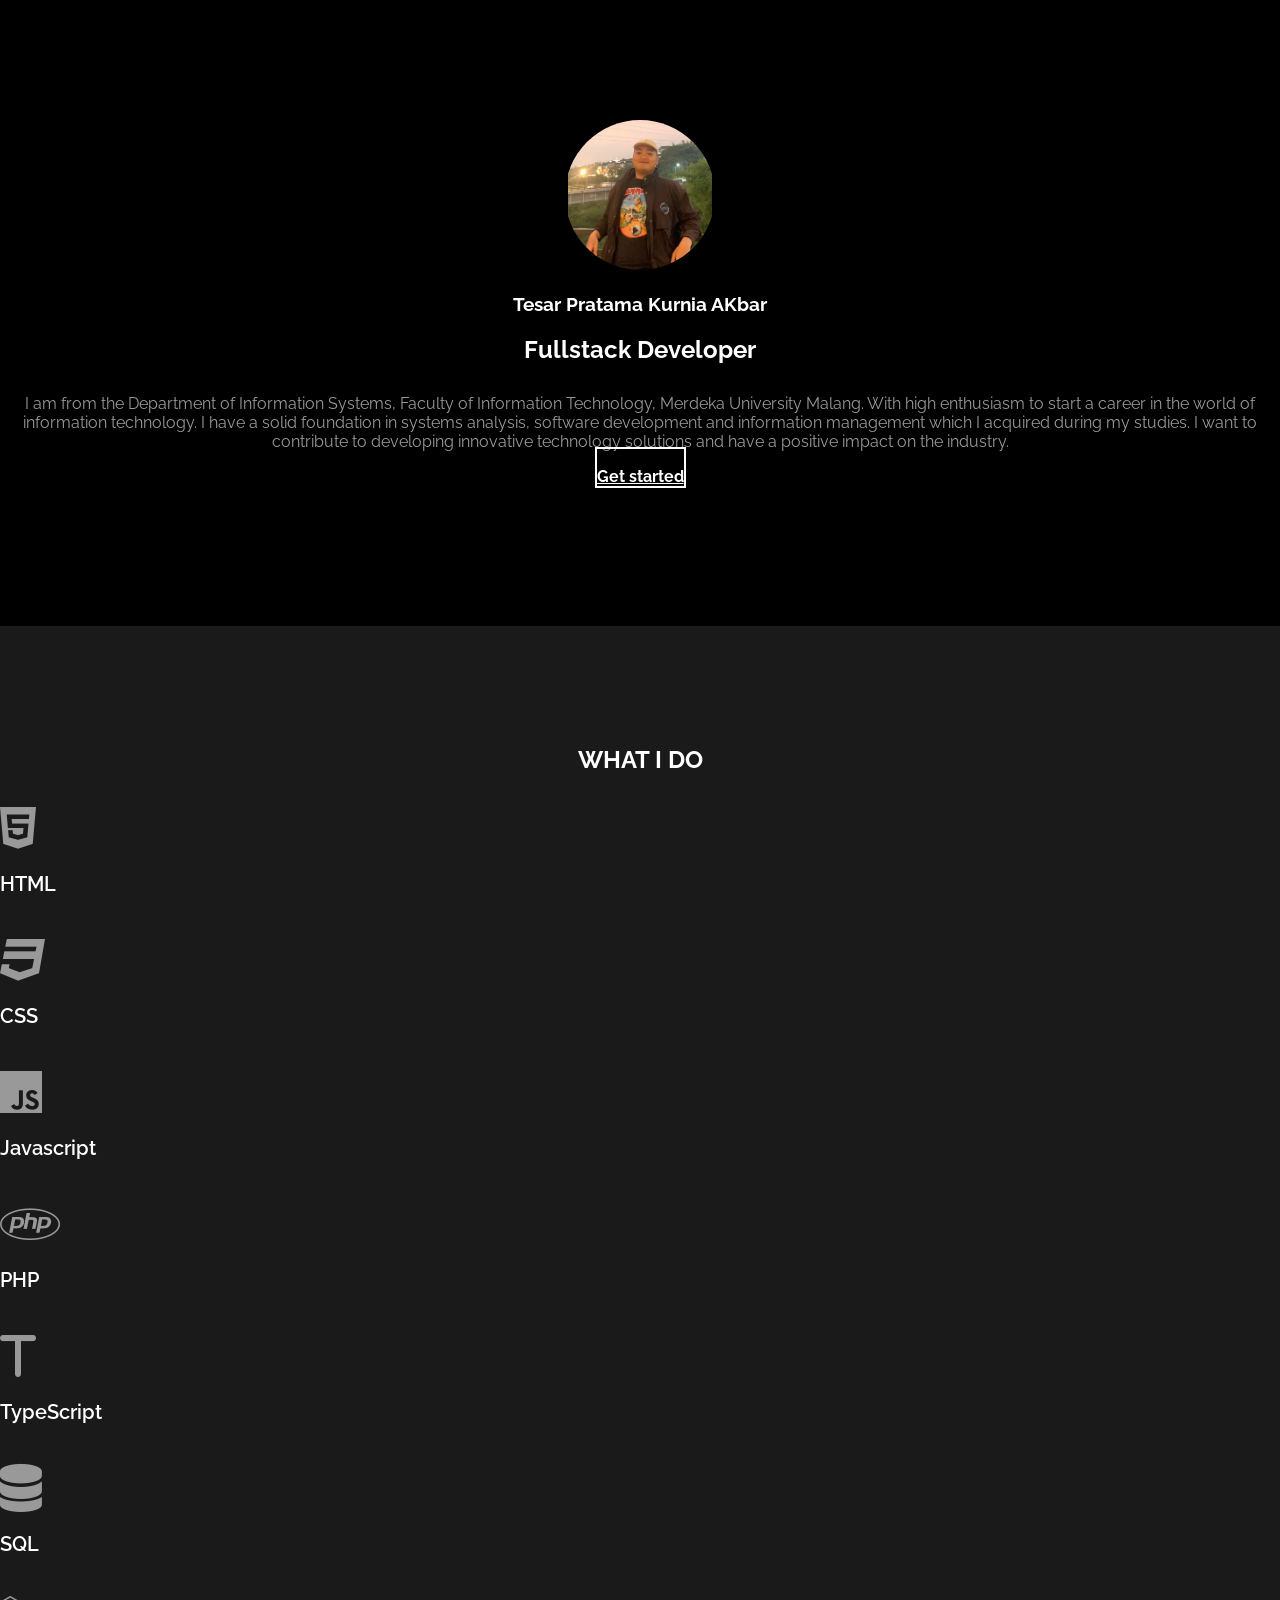
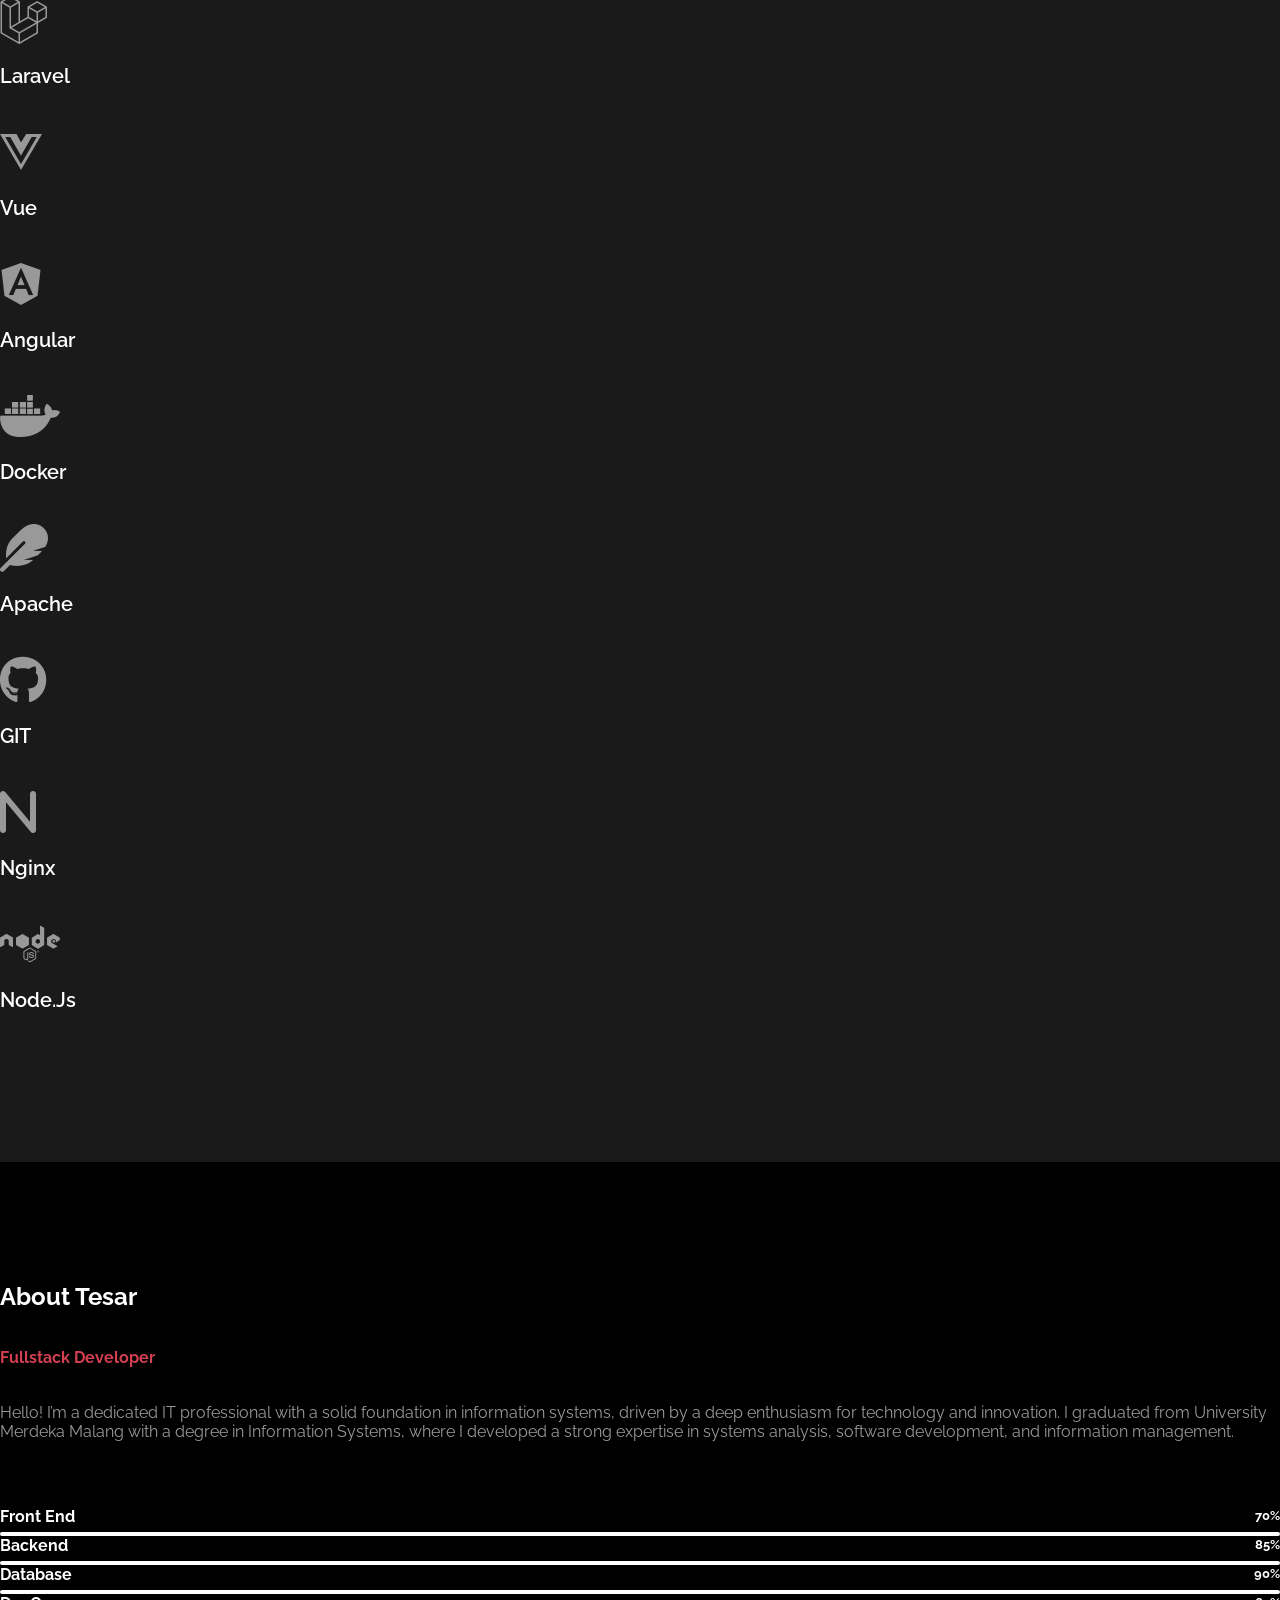
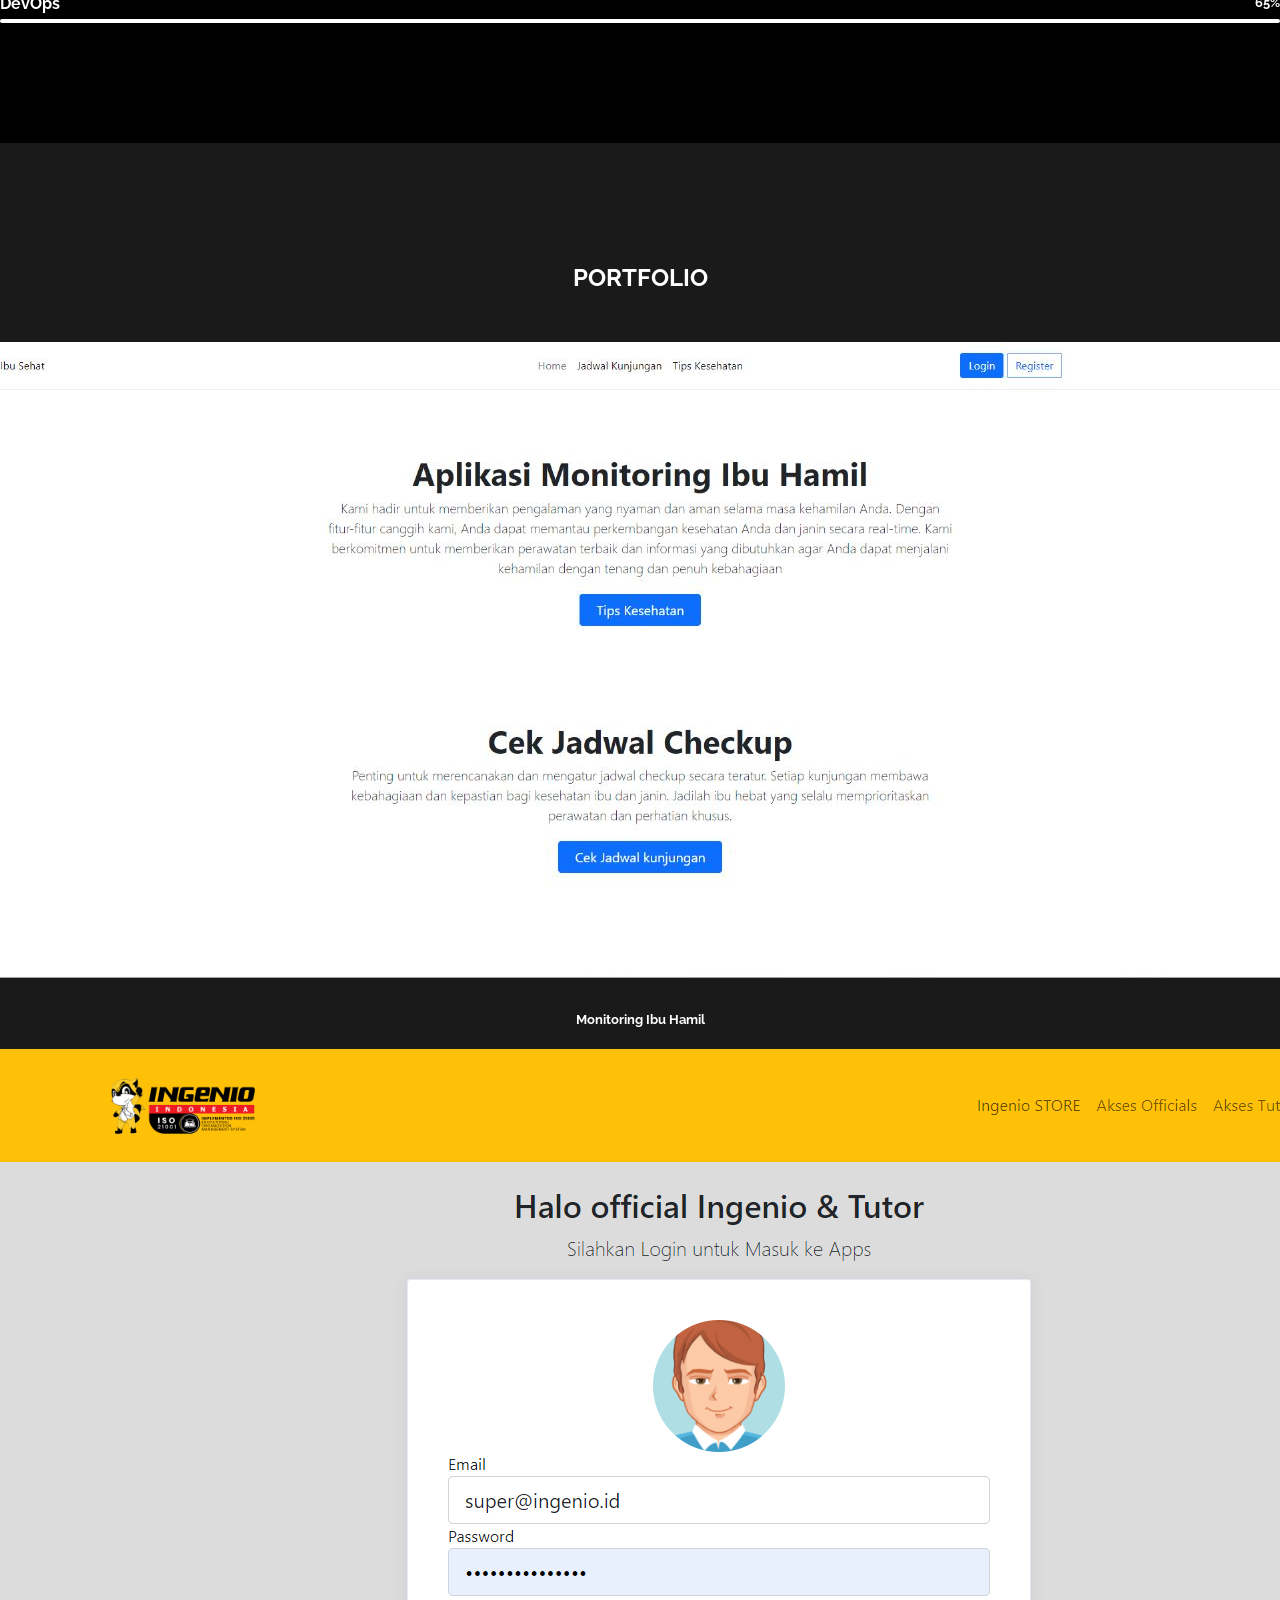
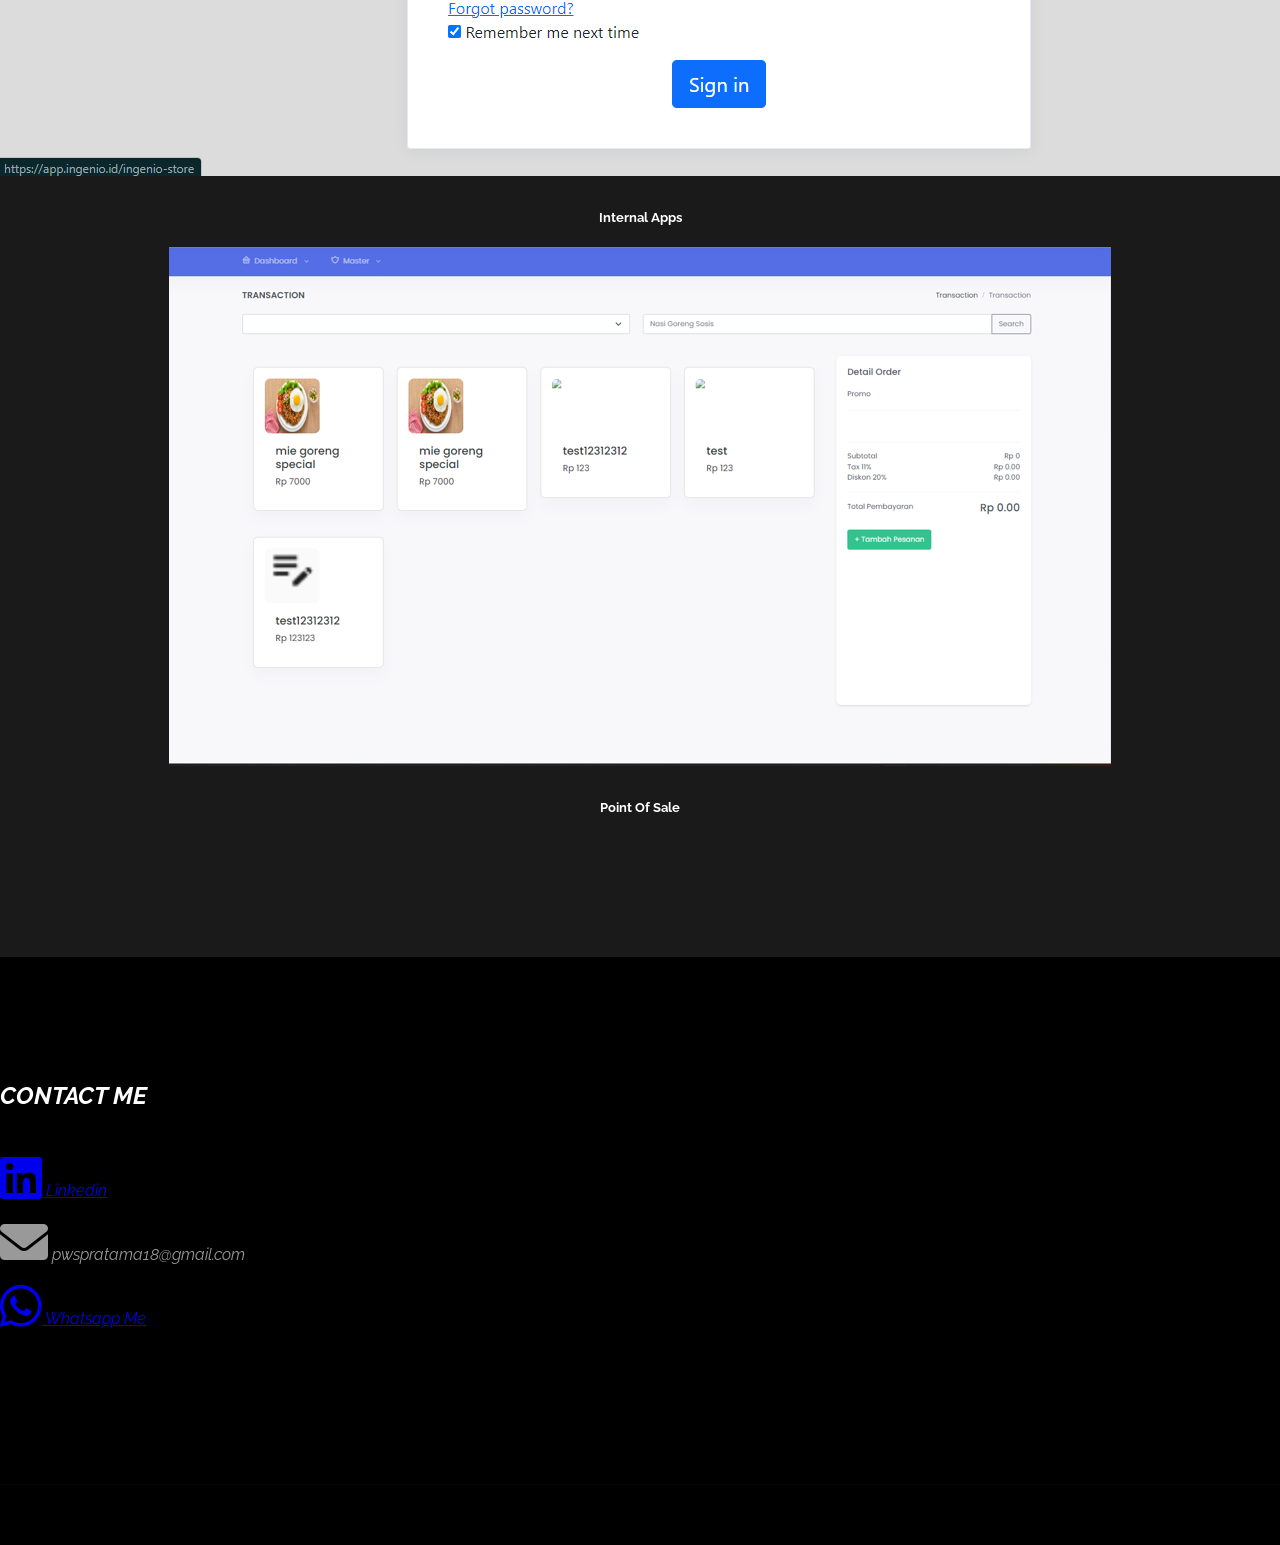
==== commit 00e6a67c: "update portofolio web" ====
--- a/index.html
+++ b/index.html
@@ -301,11 +301,34 @@
             <div class="portfolio-thumb">
               <img src="images/ibu.jpg" class="img-responsive" alt="portfolio img" />
               <div class="portfolio-overlay">
-                <h4>Web Design</h4>
-                <h5>Monitoring Ibu Hamil</h5>
-                <a href="http://ibusehat.tamatech.my.id">Link</a>
-              </div>
-            </div>
+                <h3>Undermaintance</h3>
+                <h4>Web Apps</h4>
+                <!-- <a href="http://ibusehat.tamatech.my.id">Link</a> -->
+              </div>
+            </div>
+            <h5>Monitoring Ibu Hamil</h5>
+          </div>
+          <div class="col-md-4 col-xs-6 wow fadeIn" data-wow-delay="0.6s">
+            <div class="portfolio-thumb">
+              <img src="images/ingenio.png" class="img-responsive" alt="portfolio img" />
+              <div class="portfolio-overlay">
+                <h3>Undermaintance</h3>
+                <h4>Web Apps</h4>
+                <!-- <a href="http://ibusehat.tamatech.my.id">Link</a> -->
+              </div>
+            </div>
+            <h5>Internal Apps</h5>
+          </div>
+          <div class="col-md-4 col-xs-6 wow fadeIn" data-wow-delay="0.6s">
+            <div class="portfolio-thumb">
+              <img src="images/pos.png" class="img-responsive" alt="portfolio img" />
+              <div class="portfolio-overlay">
+                <h3>Undermaintance</h3>
+                <h4>Web Apps</h4>
+                <!-- <a href="http://ibusehat.tamatech.my.id">Link</a> -->
+              </div>
+            </div>
+            <h5>Point Of Sale</h5>
           </div>
         </div>
       </div>
@@ -320,29 +343,29 @@
             <address>
               <p class="contact-title">CONTACT ME</p>
               <!-- instagram -->
-              <a href="https://www.instagram.com/bukan_tamatamaa/">
-                <p><i class="fa fa-instagram"></i> @bukan_tamatamaa</p>
+              <a href="https://www.linkedin.com/in/tesar-pratama-kurnia-akbar-09384b264/">
+                <p><i class="fa-brands fa-linkedin fa-3x"></i>  Linkedin</p>
               </a>
               <!-- email -->
-              <p><i class="fa fa-envelope-o"></i> pwspratama18@gmail.com</p>
+              <p><i class="fa-solid fa-envelope fa-3x"></i> pwspratama18@gmail.com</p>
               <!-- linked -->
               <a href="https://www.linkedin.com/in/tesar-pratama-57182a236/">
-                <p><i class="fa fa-linkedin"></i>Tesar Pratama</p>
+                <p><i class="fa-brands fa-whatsapp fa-3x"></i> Whatsapp Me</p>
               </a>
               <!-- twitter -->
-              <a href="https://twitter.com/harikatod">
+              <!-- <a href="https://twitter.com/harikatod">
                 <p><i class="fa fa-twitter"></i>@harikatod</p>
-              </a>
+              </a> -->
             </address>
           </div>
-          <div class="col-lg-6 col-md-6 col-xs-10 wow fadeInUp" data-wow-delay="0.6s">
+          <!-- <div class="col-lg-6 col-md-6 col-xs-10 wow fadeInUp" data-wow-delay="0.6s">
             <form role="form" method="post" action="#">
               <input name="name" type="text" class="form-control" id="name" placeholder="Your Name" />
               <input name="email" type="email" class="form-control" id="email" placeholder="Your Email" />
               <textarea name="message" rows="5" class="form-control" id="message" placeholder="Your Message"></textarea>
               <input name="send" type="submit" class="form-control" id="send" value="SEND ME" />
             </form>
-          </div>
+          </div> -->
           <div class="col-md-1 col-sm-1"></div>
         </div>
       </div>
@@ -354,14 +377,14 @@
       <div class="container">
         <div class="row">
           <div class="col-md-12 wow fadeIn" data-wow-delay="0.9s">
-            <ul class="social-icon">
+            <!-- <ul class="social-icon">
               <li>
                 <a href="https://www.instagram.com/bukan_tamatamaa" class="fa fa-instagram"></a>
               </li>
               <li>
                 <a href="https://twitter.com/harikatod" class="fa fa-twitter"></a>
               </li>
-            </ul>
+            </ul> -->
           </div>
         </div>
       </div>
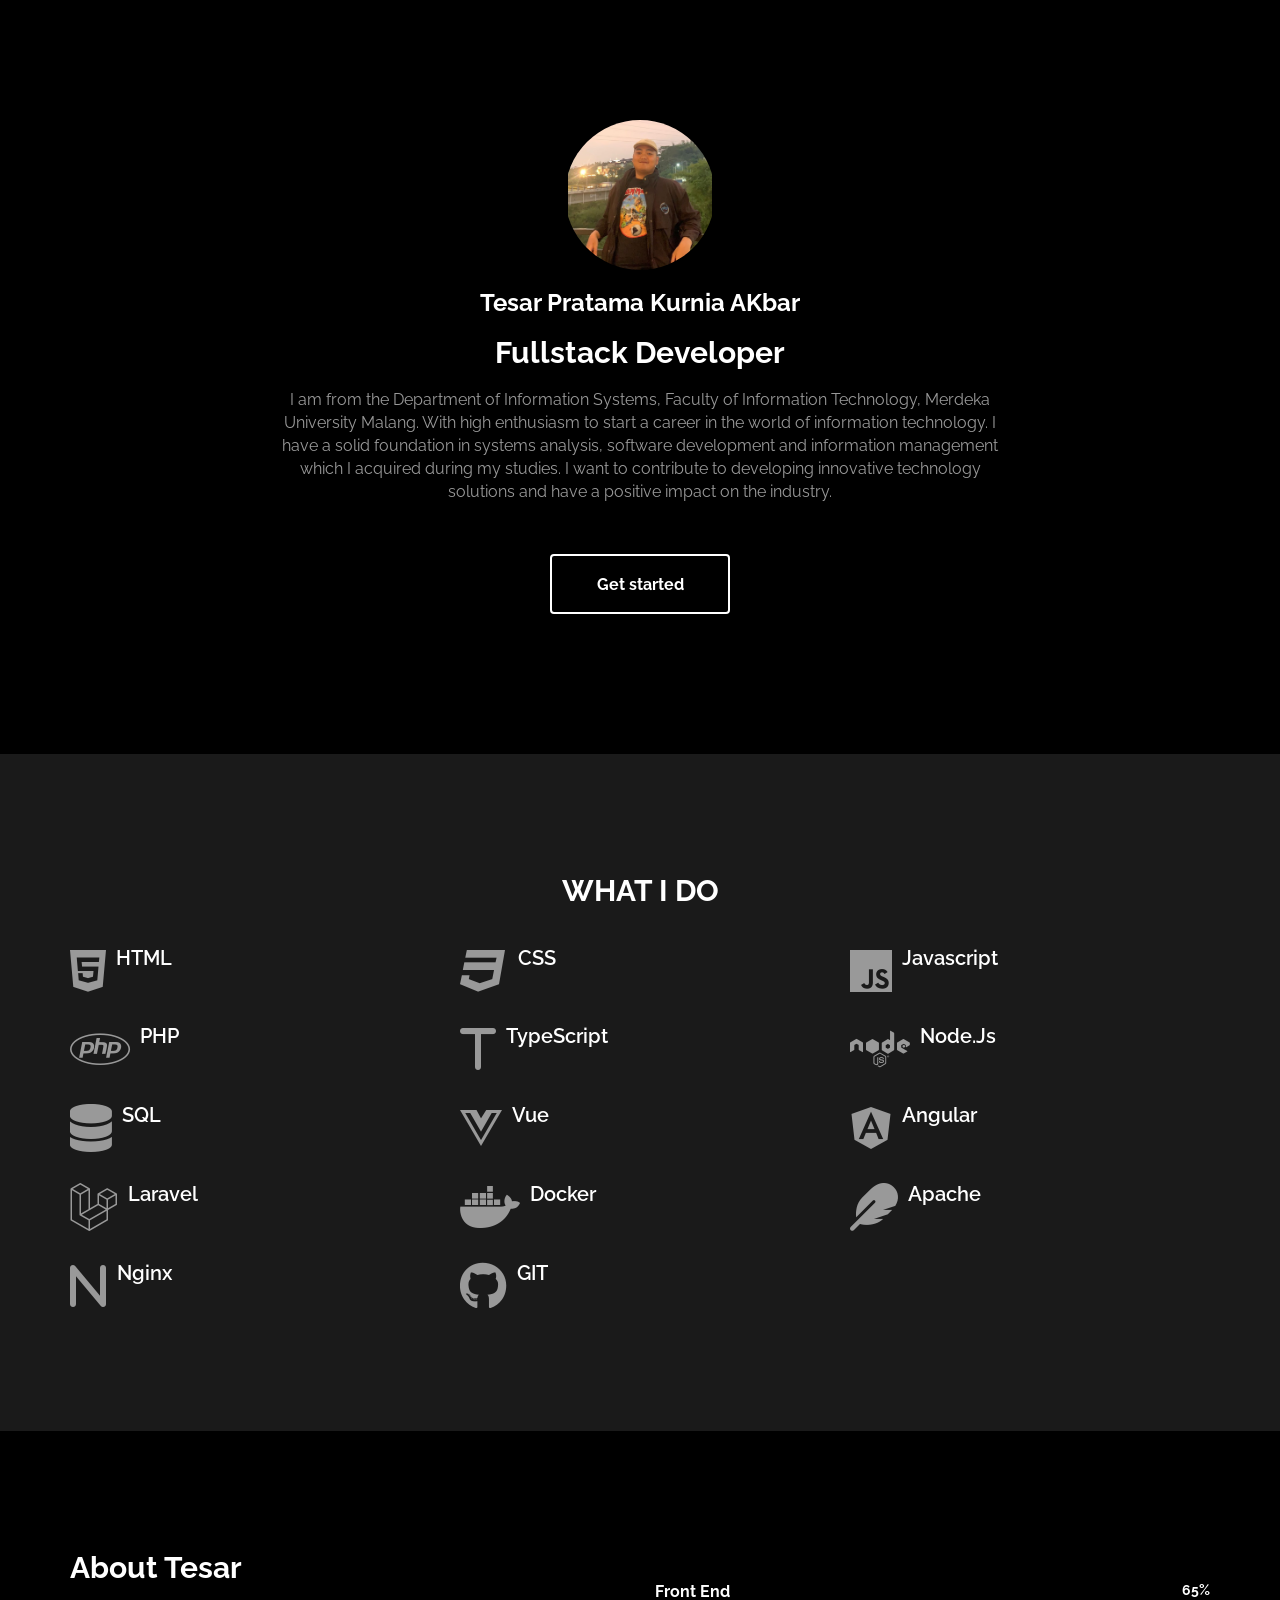
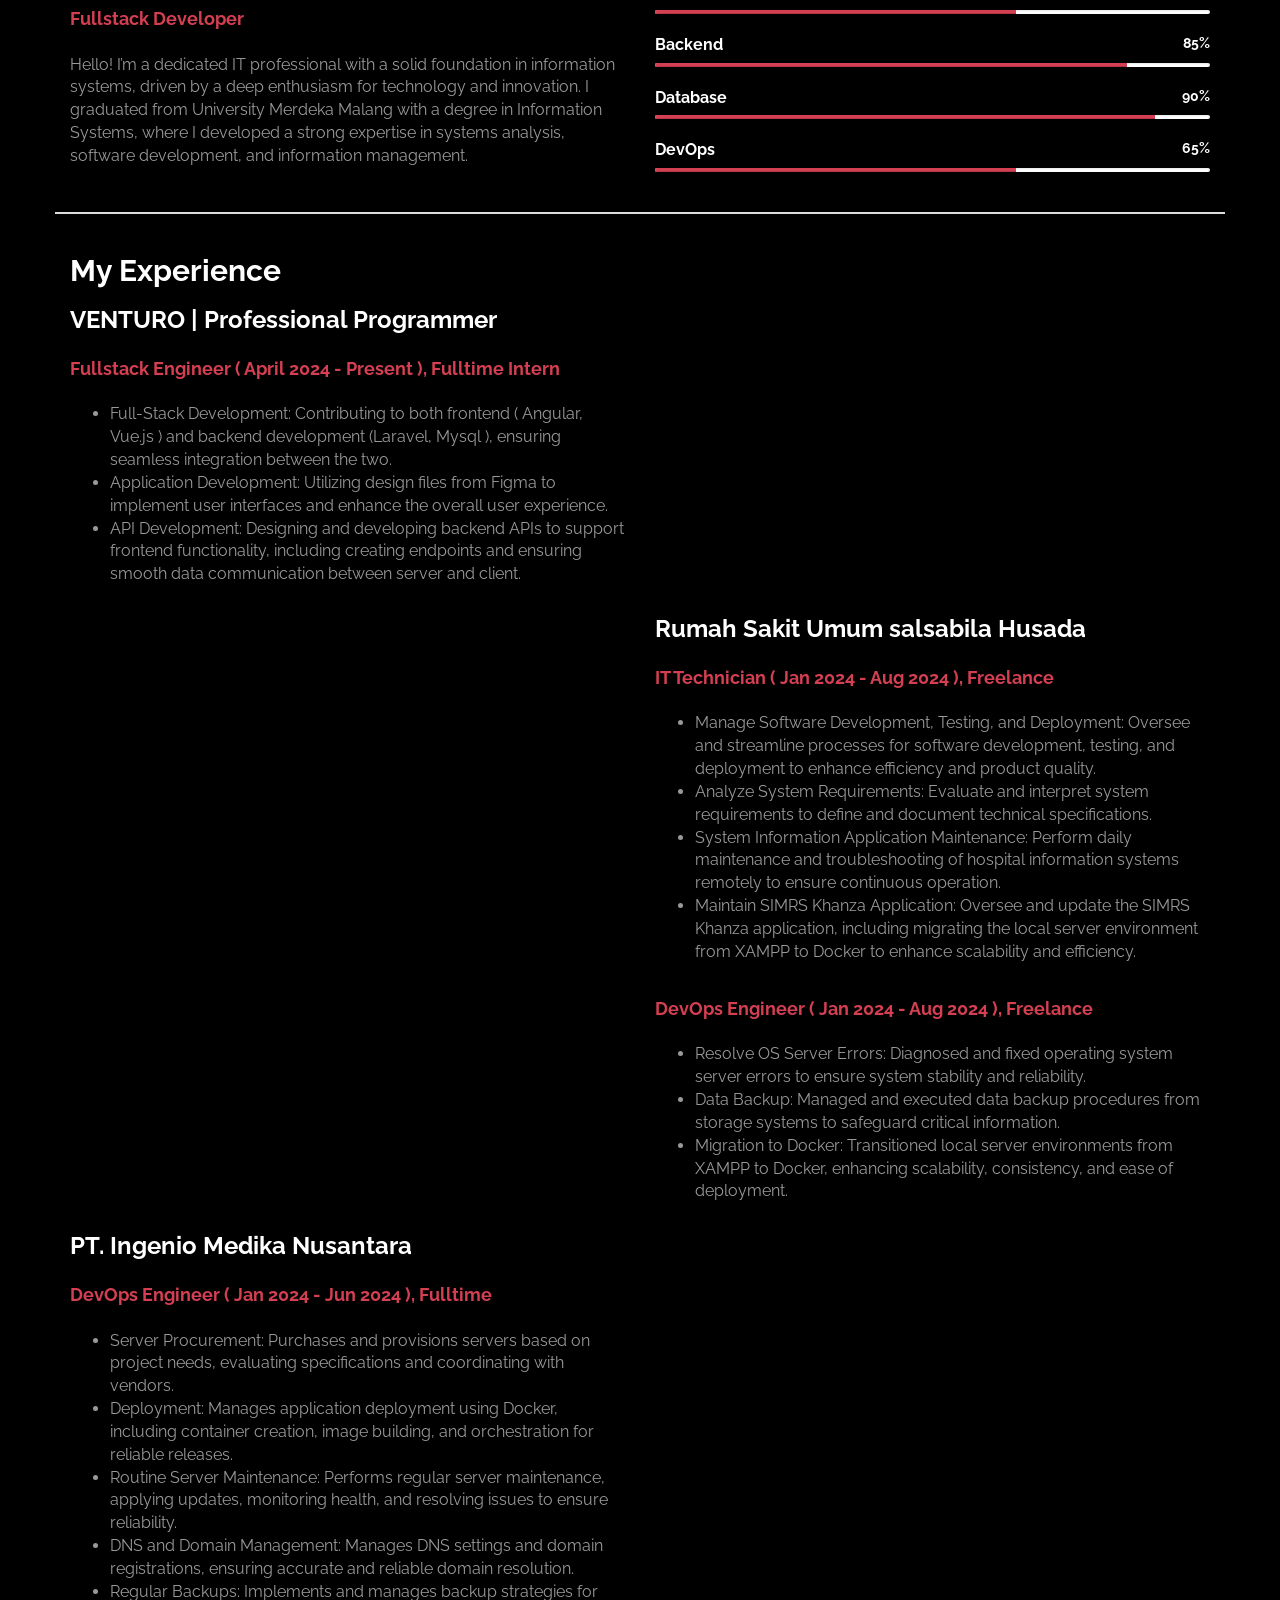
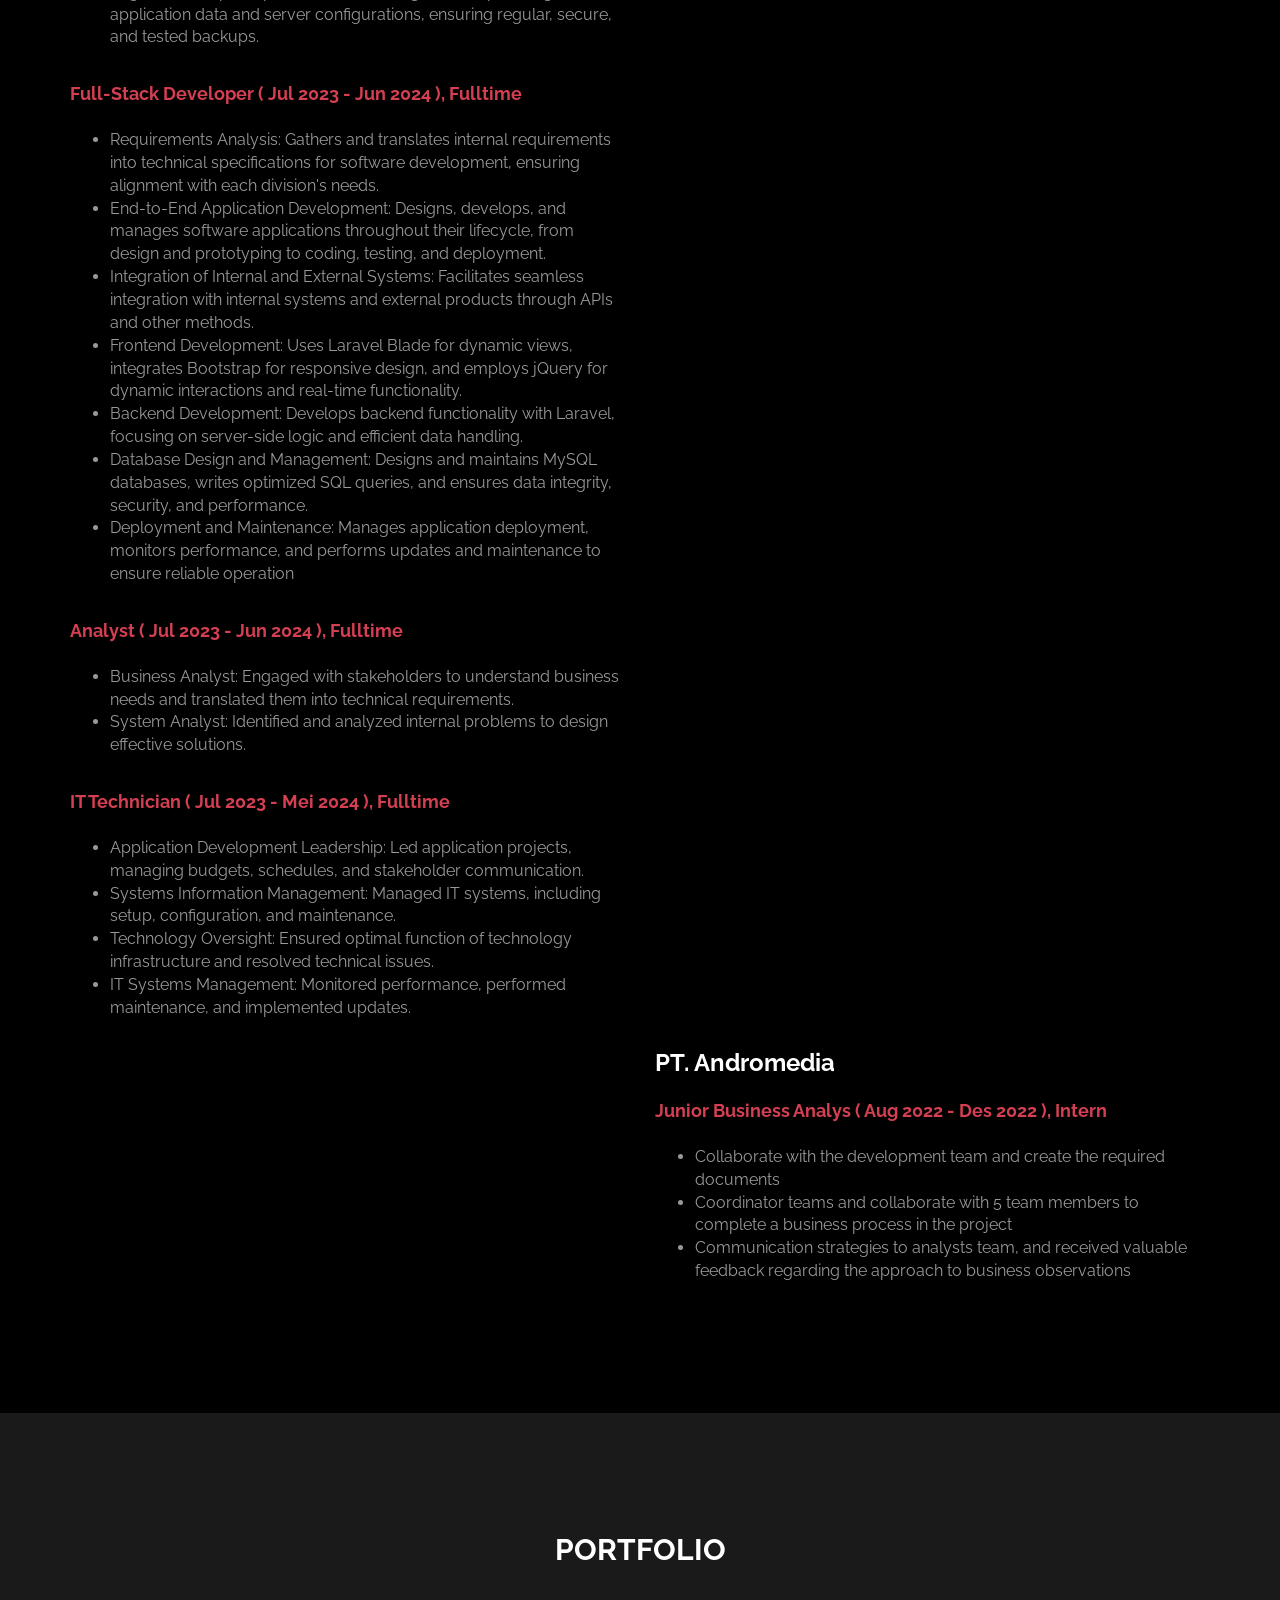
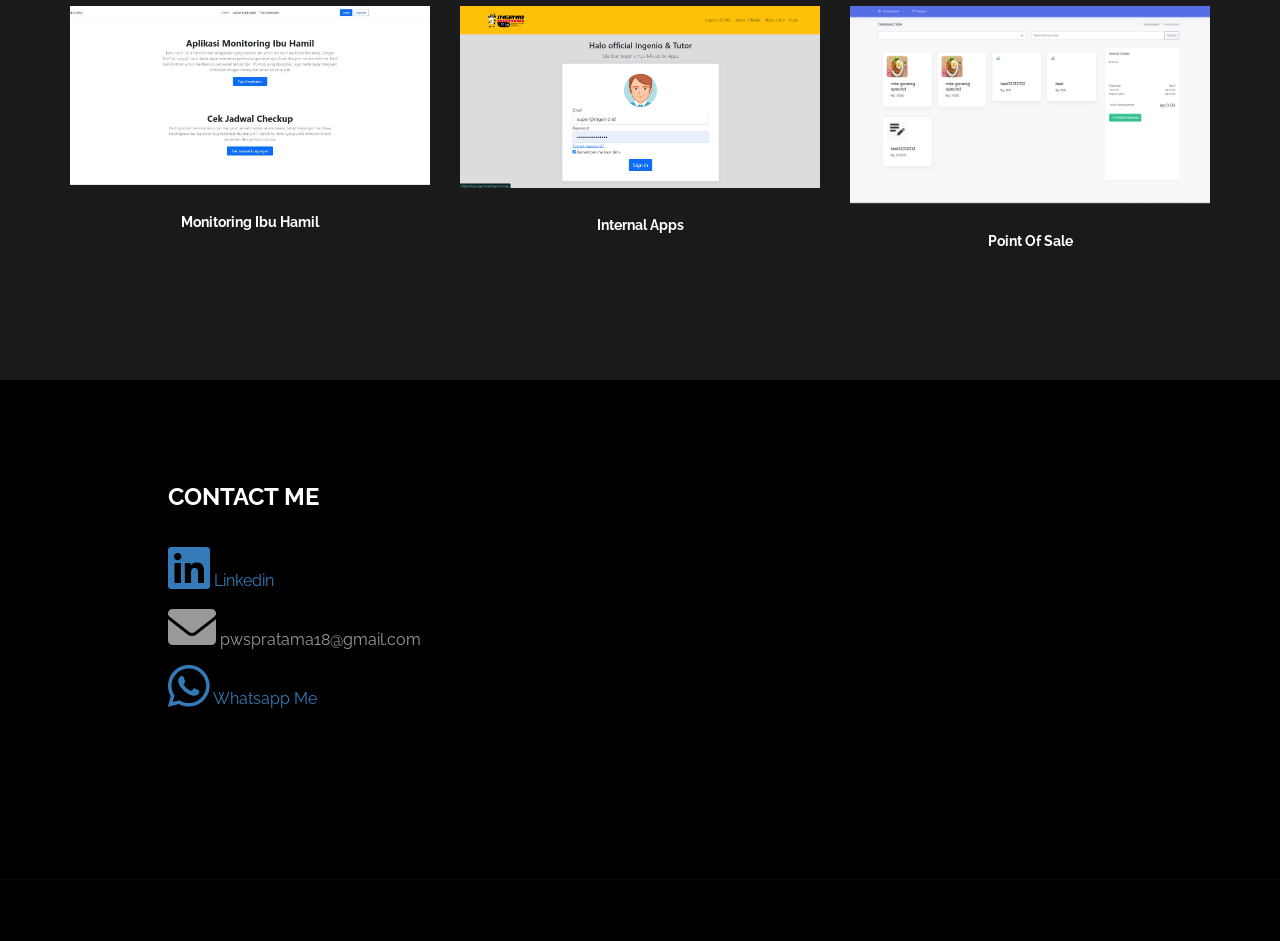
==== commit 2d8e3830: "update experience" ====
--- a/index.html
+++ b/index.html
@@ -38,7 +38,7 @@
 <body>
   <div id="fullpage">
     <!-- start home -->
-    <div id="home" class="section">
+    <div id="home" class="">
       <div class="container">
         <div class="row">
           <div class="col-md-2"></div>
@@ -63,7 +63,7 @@
     <!-- end home -->
 
     <!-- start work -->
-    <div id="work" class="section">
+    <div id="work" class="">
       <div class="container">
         <div class="row">
           <div class="col-md-12 wow bounce">
@@ -131,6 +131,17 @@
           <div class="col-md-4 col-xs-11 wow fadeInUp" data-wow-delay="0.6s">
             <div class="media">
               <div class="media-object media-left">
+                <i class="fa-brands fa-node fa-3x"></i>
+              </div>
+              <div class="media-body">
+                <h3 class="media-heading">Node.Js</h3>
+              </div>
+            </div>
+          </div>
+
+          <div class="col-md-4 col-xs-11 wow fadeInUp" data-wow-delay="0.6s">
+            <div class="media">
+              <div class="media-object media-left">
                 <i class="fa-solid fa-database fa-bounce fa-3x"></i>
               </div>
               <div class="media-body">
@@ -139,6 +150,29 @@
             </div>
           </div>
 
+
+          <div class="col-md-4 col-xs-11 wow fadeInUp" data-wow-delay="0.6s">
+            <div class="media">
+              <div class="media-object media-left">
+                <i class="fa-brands fa-vuejs fa-3x"></i>
+              </div>
+              <div class="media-body">
+                <h3 class="media-heading">Vue</h3>
+              </div>
+            </div>
+          </div>
+
+          <div class="col-md-4 col-xs-11 wow fadeInUp" data-wow-delay="0.6s">
+            <div class="media">
+              <div class="media-object media-left">
+                <i class="fa-brands fa-angular fa-3x"></i>
+              </div>
+              <div class="media-body">
+                <h3 class="media-heading">Angular</h3>
+              </div>
+            </div>
+          </div>
+
           <div class="col-md-4 col-xs-11 wow fadeInUp" data-wow-delay="0.6s">
             <div class="media">
               <div class="media-object media-left">
@@ -153,28 +187,6 @@
           <div class="col-md-4 col-xs-11 wow fadeInUp" data-wow-delay="0.6s">
             <div class="media">
               <div class="media-object media-left">
-                <i class="fa-brands fa-vuejs fa-3x"></i>
-              </div>
-              <div class="media-body">
-                <h3 class="media-heading">Vue</h3>
-              </div>
-            </div>
-          </div>
-
-          <div class="col-md-4 col-xs-11 wow fadeInUp" data-wow-delay="0.6s">
-            <div class="media">
-              <div class="media-object media-left">
-                <i class="fa-brands fa-angular fa-3x"></i>
-              </div>
-              <div class="media-body">
-                <h3 class="media-heading">Angular</h3>
-              </div>
-            </div>
-          </div>
-
-          <div class="col-md-4 col-xs-11 wow fadeInUp" data-wow-delay="0.6s">
-            <div class="media">
-              <div class="media-object media-left">
                 <i class="fa-brands fa-docker fa-3x"></i>
               </div>
               <div class="media-body">
@@ -197,32 +209,21 @@
           <div class="col-md-4 col-xs-11 wow fadeInUp" data-wow-delay="0.6s">
             <div class="media">
               <div class="media-object media-left">
+                <i class="fa-solid fa-n fa-3x"></i>
+              </div>
+              <div class="media-body">
+                <h3 class="media-heading">Nginx</h3>
+              </div>
+            </div>
+          </div>
+
+          <div class="col-md-4 col-xs-11 wow fadeInUp" data-wow-delay="0.6s">
+            <div class="media">
+              <div class="media-object media-left">
                 <i class="fa-brands fa-github fa-3x"></i>
               </div>
               <div class="media-body">
                 <h3 class="media-heading">GIT</h3>
-              </div>
-            </div>
-          </div>
-
-          <div class="col-md-4 col-xs-11 wow fadeInUp" data-wow-delay="0.6s">
-            <div class="media">
-              <div class="media-object media-left">
-                <i class="fa-solid fa-n fa-3x"></i>
-              </div>
-              <div class="media-body">
-                <h3 class="media-heading">Nginx</h3>
-              </div>
-            </div>
-          </div>
-
-          <div class="col-md-4 col-xs-11 wow fadeInUp" data-wow-delay="0.6s">
-            <div class="media">
-              <div class="media-object media-left">
-                <i class="fa-brands fa-node fa-3x"></i>
-              </div>
-              <div class="media-body">
-                <h3 class="media-heading">Node.Js</h3>
               </div>
             </div>
           </div>
@@ -244,9 +245,9 @@
     <!-- end work -->
 
     <!-- start about -->
-    <div id="about" class="section">
+    <div id="about" class="">
       <div class="container">
-        <div class="row">
+        <div class="row" style="border-bottom: 2px solid #ddd; padding-bottom: 20px; margin-bottom: 20px;">
           <div class="col-md-6 col-xs-11 wow fadeInLeft" data-wow-delay="0.9s">
             <h2>About Tesar</h2>
             <h4>Fullstack Developer</h4>
@@ -258,10 +259,10 @@
             </p>
           </div>
           <div class="col-md-6 col-xs-11 wow fadeInRight" data-wow-delay="0.9s">
-            <span class="text-top">Front End <small>70%</small></span>
+            <span class="text-top">Front End <small>65%</small></span>
             <div class="progress">
               <div class="progress-bar progress-bar-danger" role="progressbar" aria-valuenow="60" aria-valuemin="0"
-                aria-valuemax="100" style="width: 70%"></div>
+                aria-valuemax="100" style="width: 65%"></div>
             </div>
             <span>Backend <small>85%</small></span>
             <div class="progress">
@@ -273,24 +274,189 @@
               <div class="progress-bar progress-bar-danger" role="progressbar" aria-valuenow="60" aria-valuemin="0"
                 aria-valuemax="100" style="width: 90%"></div>
             </div>
-            <span>DevOps  <small>65%</small></span>
+            <span>DevOps <small>65%</small></span>
             <div class="progress">
               <div class="progress-bar progress-bar-danger" role="progressbar" aria-valuenow="60" aria-valuemin="0"
                 aria-valuemax="100" style="width: 65%"></div>
             </div>
-            <!-- <span>Database <small>70%</small></span>
-            <div class="progress">
-              <div class="progress-bar progress-bar-danger" role="progressbar" aria-valuenow="60" aria-valuemin="0"
-                aria-valuemax="100" style="width: 70%"></div>
-            </div> -->
-          </div>
-        </div>
+          </div>
+        </div>
+
+        <div class="row">
+          <div class="col-md-6 col-xs-11 wow fadeInLeft" data-wow-delay="0.9s">
+            <h2>My Experience</h2>
+            <h3>VENTURO | Professional Programmer</h3>
+            <h4>Fullstack Engineer ( April 2024 - Present ), Fulltime Intern</h4>
+            <p>
+            <ul>
+              <li> Full-Stack Development: Contributing to both frontend ( Angular, Vue.js ) and backend development
+                (Laravel,
+                Mysql ), ensuring seamless integration between the two.</li>
+              <li>Application Development: Utilizing design files from Figma to implement user interfaces and enhance
+                the
+                overall user experience.</li>
+              <li>API Development: Designing and developing backend APIs to support frontend functionality, including
+                creating endpoints and ensuring smooth data communication between server and client.</li>
+            </ul>
+            </p>
+          </div>
+          <div class="col-md-6 col-xs-11 wow fadeInRight" data-wow-delay="0.9s">
+            <!--  -->
+          </div>
+        </div>
+
+        <div class="row">
+          <div class="col-md-6 col-xs-11 wow fadeInLeft" data-wow-delay="0.9s">
+            <!-- -->
+          </div>
+          <div class="col-md-6 col-xs-11 wow fadeInRight" data-wow-delay="0.9s">
+            <h3>Rumah Sakit Umum salsabila Husada</h3>
+            <h4>IT Technician ( Jan 2024 - Aug 2024 ), Freelance</h4>
+            <p>
+            <ul>
+              <li>Manage Software Development, Testing, and Deployment: Oversee and streamline processes for software
+                development, testing, and deployment to enhance efficiency and product quality.</li>
+              <li>Analyze System Requirements: Evaluate and interpret system requirements to define and document
+                technical specifications.</li>
+              <li>System Information Application Maintenance: Perform daily maintenance and troubleshooting of hospital
+                information systems remotely to ensure continuous operation.</li>
+              <li>Maintain SIMRS Khanza Application: Oversee and update the SIMRS Khanza application, including
+                migrating the local server environment from XAMPP to Docker to enhance scalability and efficiency.</li>
+            </ul>
+            </p>
+          </div>
+        </div>
+
+        <div class="row">
+          <div class="col-md-6 col-xs-11 wow fadeInLeft" data-wow-delay="0.9s">
+            <!-- -->
+          </div>
+          <div class="col-md-6 col-xs-11 wow fadeInRight" data-wow-delay="0.9s">
+            <h4>DevOps Engineer ( Jan 2024 - Aug 2024 ), Freelance</h4>
+            <p>
+            <ul>
+              <li>Resolve OS Server Errors: Diagnosed and fixed operating system server errors to ensure system
+                stability and reliability.</li>
+              <li>Data Backup: Managed and executed data backup procedures from storage systems to safeguard critical
+                information.</li>
+              <li> Migration to Docker: Transitioned local server environments from XAMPP to Docker, enhancing
+                scalability, consistency, and ease of deployment.</li>
+            </ul>
+            </p>
+          </div>
+        </div>
+
+        <div class="row">
+          <div class="col-md-6 col-xs-11 wow fadeInLeft" data-wow-delay="0.9s">
+            <h3>PT. Ingenio Medika Nusantara</h3>
+            <h4>DevOps Engineer ( Jan 2024 - Jun 2024 ), Fulltime</h4>
+            <p>
+            <ul>
+              <li>Server Procurement: Purchases and provisions servers based on project needs, evaluating specifications
+                and coordinating with vendors.</li>
+              <li>Deployment: Manages application deployment using Docker, including container creation, image building,
+                and orchestration for reliable releases.</li>
+              <li>Routine Server Maintenance: Performs regular server maintenance, applying updates, monitoring health,
+                and resolving issues to ensure reliability.</li>
+              <li>DNS and Domain Management: Manages DNS settings and domain registrations, ensuring accurate and
+                reliable domain resolution.</li>
+              <li>Regular Backups: Implements and manages backup strategies for application data and server
+                configurations, ensuring regular, secure, and tested backups.</li>
+            </ul>
+            </p>
+          </div>
+          <div class="col-md-6 col-xs-11 wow fadeInRight" data-wow-delay="0.9s">
+            <!--  -->
+          </div>
+        </div>
+
+        <div class="row">
+          <div class="col-md-6 col-xs-11 wow fadeInLeft" data-wow-delay="0.9s">
+            <h4>Full-Stack Developer ( Jul 2023 - Jun 2024 ), Fulltime</h4>
+            <p>
+            <ul>
+              <li>Requirements Analysis: Gathers and translates internal requirements into technical specifications for
+                software development, ensuring alignment with each division's needs.</li>
+              <li>End-to-End Application Development: Designs, develops, and manages software applications throughout
+                their lifecycle, from design and prototyping to coding, testing, and deployment.</li>
+              <li>Integration of Internal and External Systems: Facilitates seamless integration with internal systems
+                and external products through APIs and other methods.</li>
+              <li>Frontend Development: Uses Laravel Blade for dynamic views, integrates Bootstrap for responsive
+                design, and employs jQuery for dynamic interactions and real-time functionality.</li>
+              <li>Backend Development: Develops backend functionality with Laravel, focusing on server-side logic and
+                efficient data handling.</li>
+              <li>Database Design and Management: Designs and maintains MySQL databases, writes optimized SQL queries,
+                and ensures data integrity, security, and performance.</li>
+              <li>Deployment and Maintenance: Manages application deployment, monitors performance, and performs updates
+                and maintenance to ensure reliable operation</li>
+            </ul>
+            </p>
+          </div>
+          <div class="col-md-6 col-xs-11 wow fadeInRight" data-wow-delay="0.9s">
+            <!--  -->
+          </div>
+        </div>
+
+        <div class="row">
+          <div class="col-md-6 col-xs-11 wow fadeInLeft" data-wow-delay="0.9s">
+            <h4>Analyst ( Jul 2023 - Jun 2024 ), Fulltime</h4>
+            <p>
+            <ul>
+              <li>Business Analyst: Engaged with stakeholders to understand business needs and translated them into
+                technical requirements.</li>
+              <li>System Analyst: Identified and analyzed internal problems to design effective solutions.</li>
+            </ul>
+            </p>
+          </div>
+          <div class="col-md-6 col-xs-11 wow fadeInRight" data-wow-delay="0.9s">
+            <!--  -->
+          </div>
+        </div>
+
+        <div class="row">
+          <div class="col-md-6 col-xs-11 wow fadeInLeft" data-wow-delay="0.9s">
+            <h4>IT Technician ( Jul 2023 - Mei 2024 ), Fulltime</h4>
+            <p>
+            <ul>
+              <li>Application Development Leadership: Led application projects, managing budgets, schedules, and
+                stakeholder communication.</li>
+              <li>Systems Information Management: Managed IT systems, including setup, configuration, and
+                maintenance.</li>
+              <li>Technology Oversight: Ensured optimal function of technology infrastructure and resolved technical
+                issues.</li>
+              <li>IT Systems Management: Monitored performance, performed maintenance, and implemented
+                updates.</li>
+            </ul>
+            </p>
+          </div>
+          <div class="col-md-6 col-xs-11 wow fadeInRight" data-wow-delay="0.9s">
+            <!--  -->
+          </div>
+        </div>
+
+        <div class="row">
+          <div class="col-md-6 col-xs-11 wow fadeInLeft" data-wow-delay="0.9s">
+            <!--  -->
+          </div>
+          <div class="col-md-6 col-xs-11 wow fadeInRight" data-wow-delay="0.9s">
+            <h3>PT. Andromedia</h3>
+            <h4>Junior Business  Analys ( Aug 2022 - Des 2022 ), Intern</h4>
+            <ul>
+              <li>Collaborate with the development team and create the required documents</li>
+              <li>Coordinator teams and collaborate with 5 team members to complete a business process in the project</li>
+              <li>Communication strategies to analysts team, and received valuable feedback regarding the approach to
+                business observations</li>
+            </ul>
+          </div>
+        </div>
+
       </div>
     </div>
+
     <!-- end about -->
 
     <!-- start portfolio -->
-    <div id="portfolio" class="section">
+    <div id="portfolio" class="">
       <div class="container">
         <div class="row">
           <div class="col-md-12">
@@ -336,7 +502,7 @@
     <!-- end portfolio -->
 
     <!-- start contact -->
-    <div id="contact" class="section">
+    <div id="contact" class="">
       <div class="container">
         <div class="row">
           <div class="col-lg-5 col-lg-offset-1 col-md-6 wow fadeInUp" data-wow-delay="0.6s">
@@ -344,12 +510,12 @@
               <p class="contact-title">CONTACT ME</p>
               <!-- instagram -->
               <a href="https://www.linkedin.com/in/tesar-pratama-kurnia-akbar-09384b264/">
-                <p><i class="fa-brands fa-linkedin fa-3x"></i>  Linkedin</p>
+                <p><i class="fa-brands fa-linkedin fa-3x"></i> Linkedin</p>
               </a>
               <!-- email -->
               <p><i class="fa-solid fa-envelope fa-3x"></i> pwspratama18@gmail.com</p>
               <!-- linked -->
-              <a href="https://www.linkedin.com/in/tesar-pratama-57182a236/">
+              <a href="https://wa.me/6282142712025?text=Hello!%20I%20would%20like%20to%20know%20more%20about%20your%20services.">
                 <p><i class="fa-brands fa-whatsapp fa-3x"></i> Whatsapp Me</p>
               </a>
               <!-- twitter -->
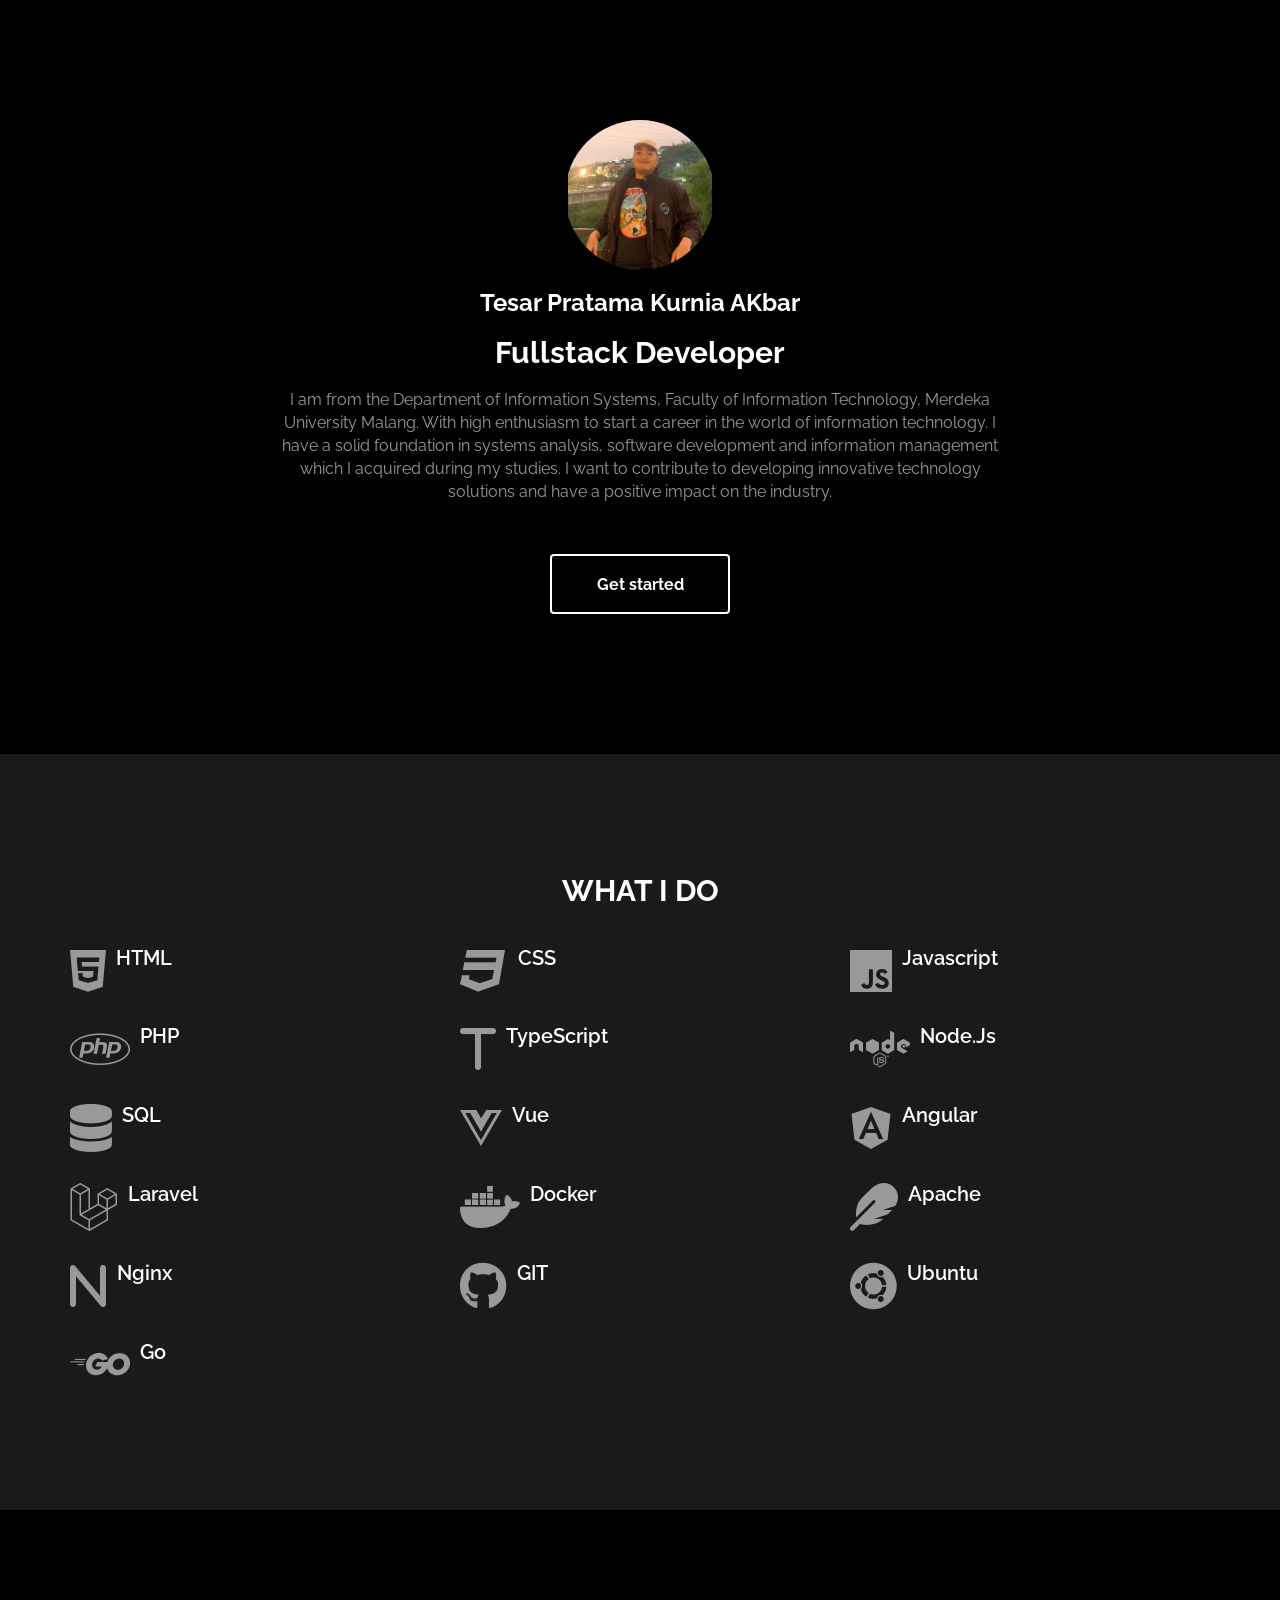
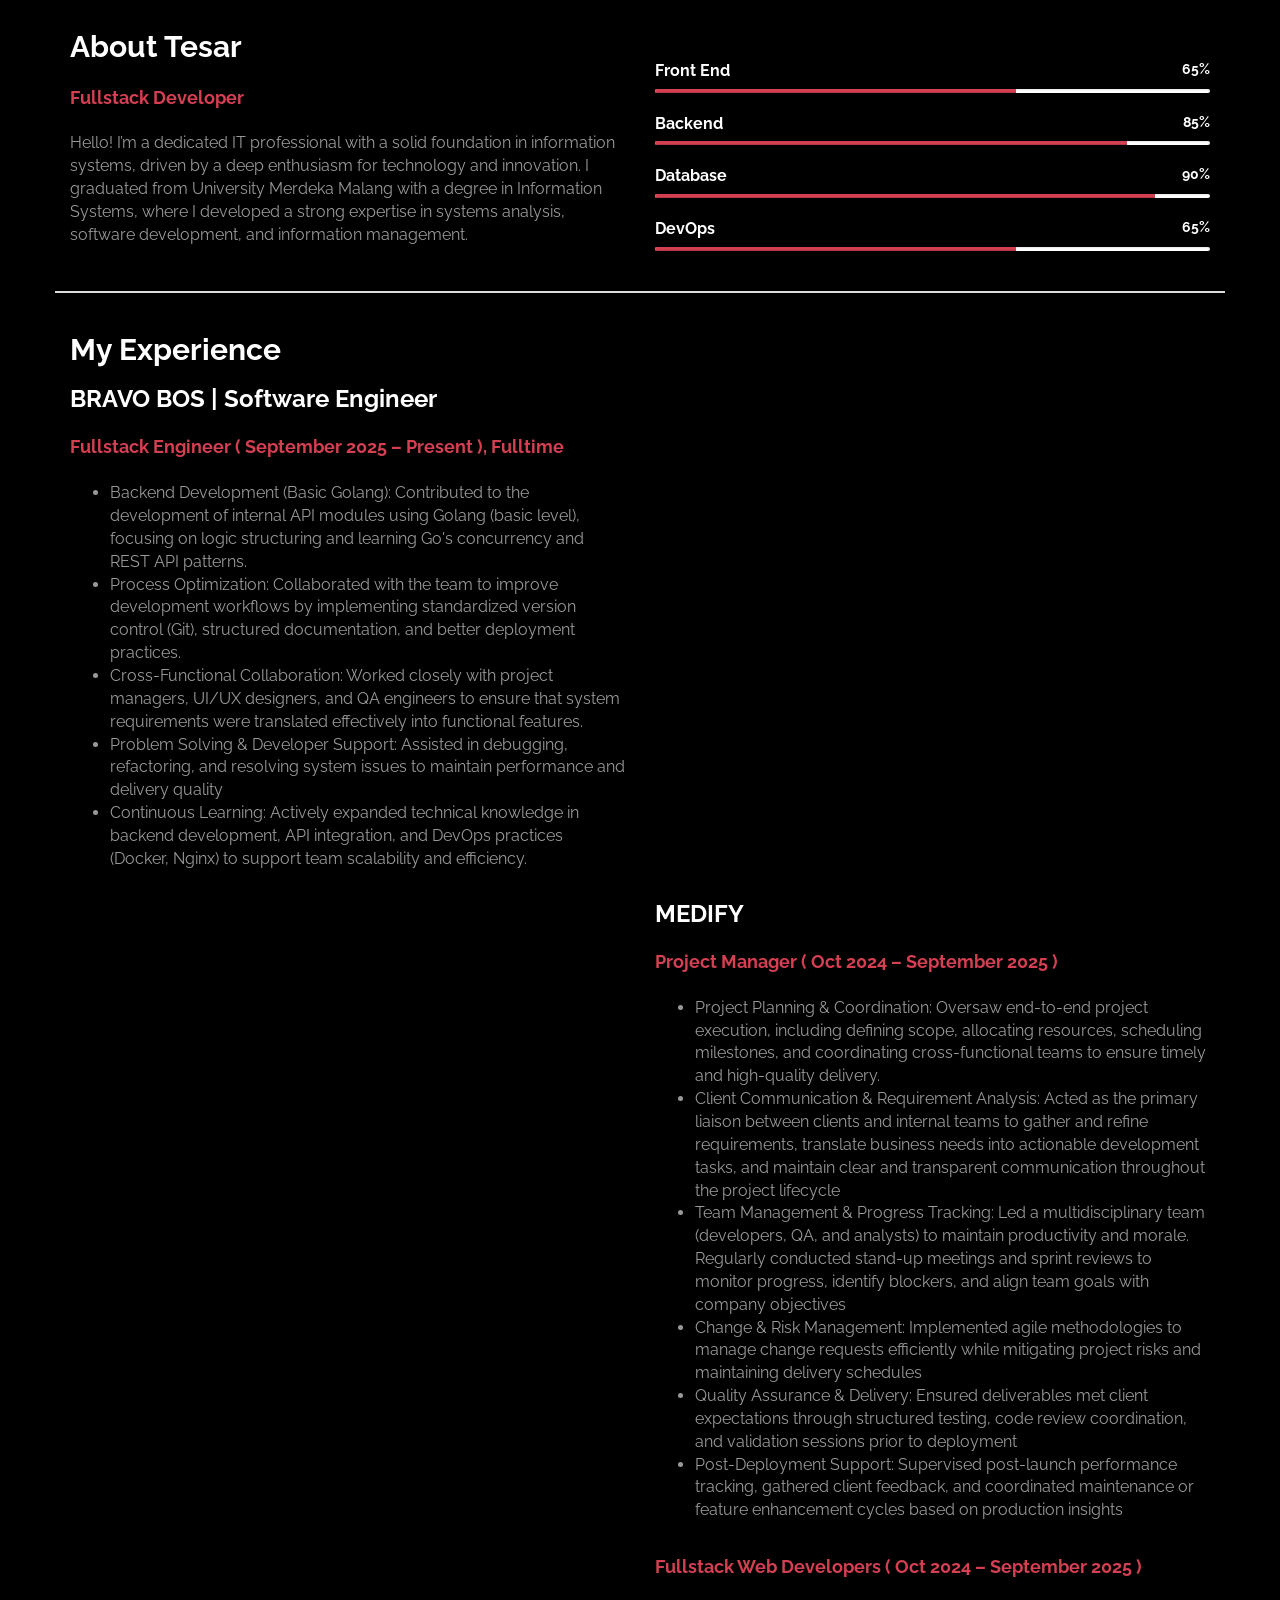
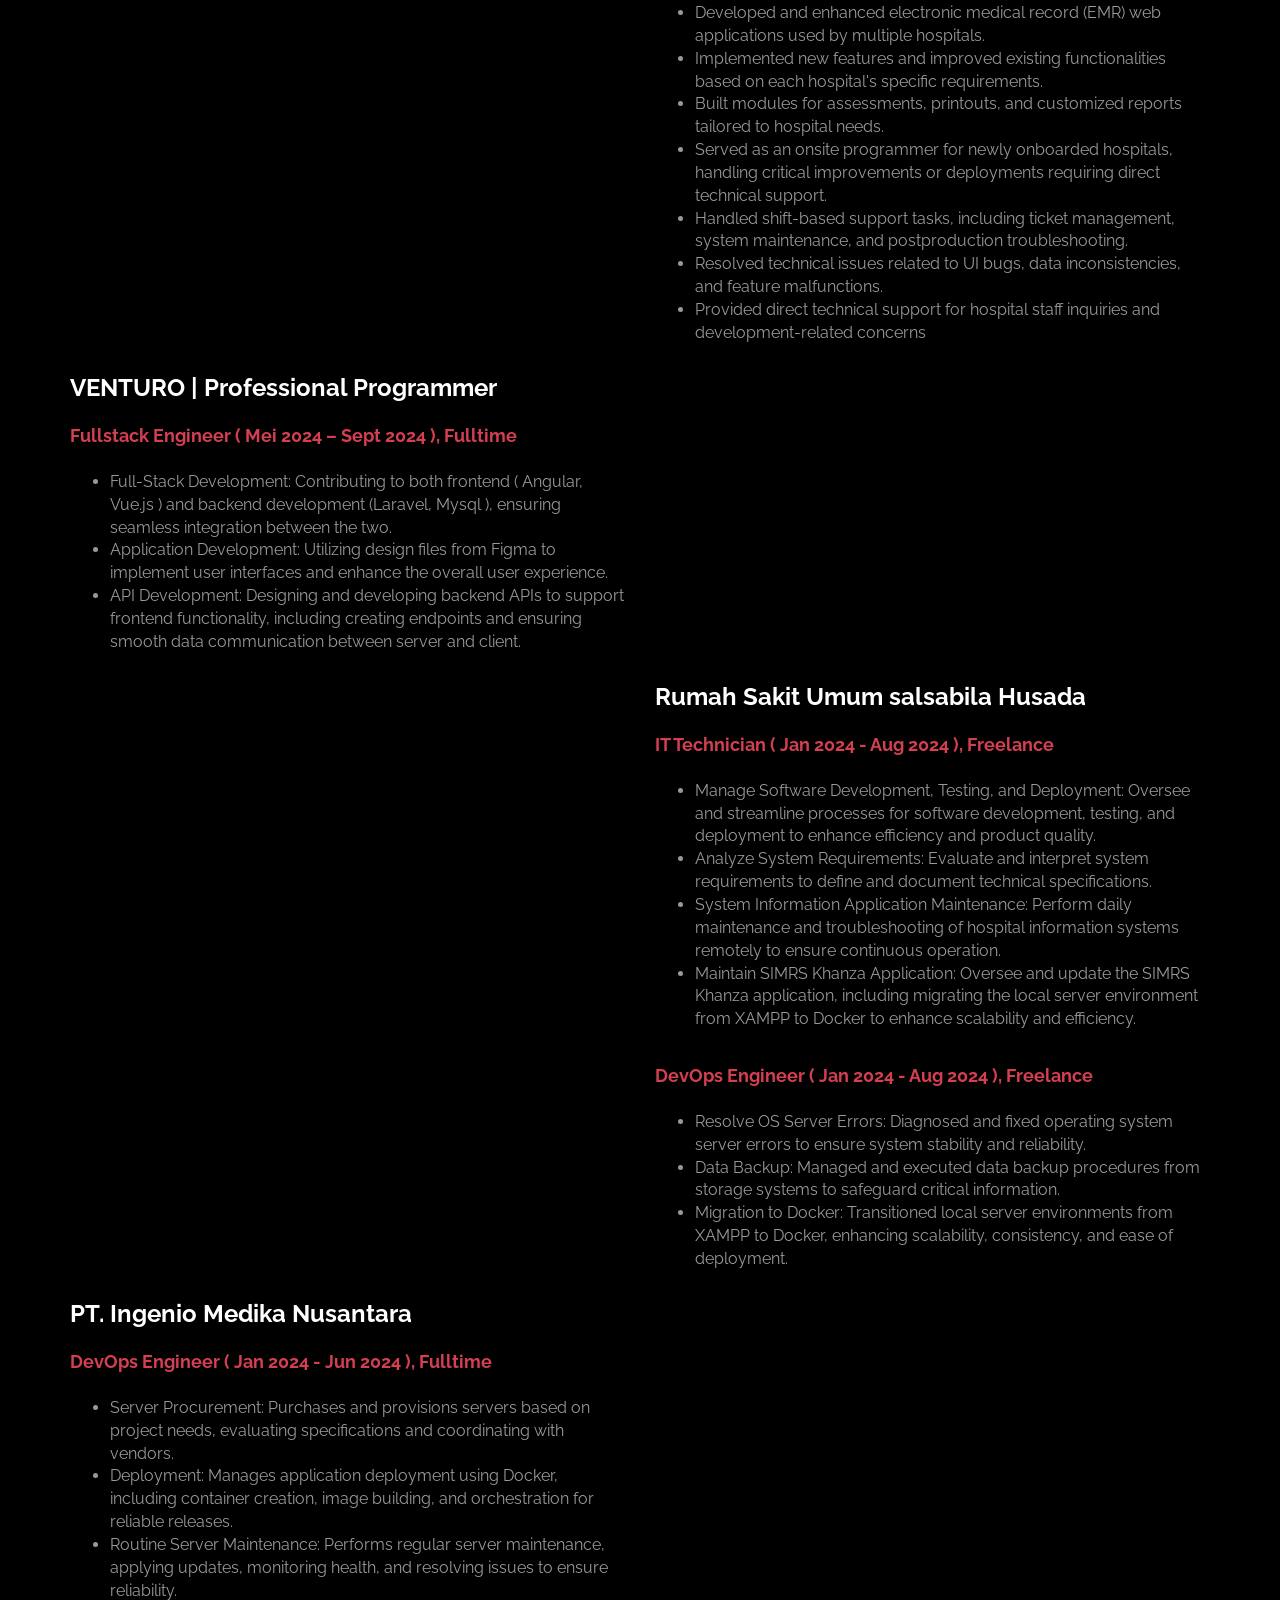
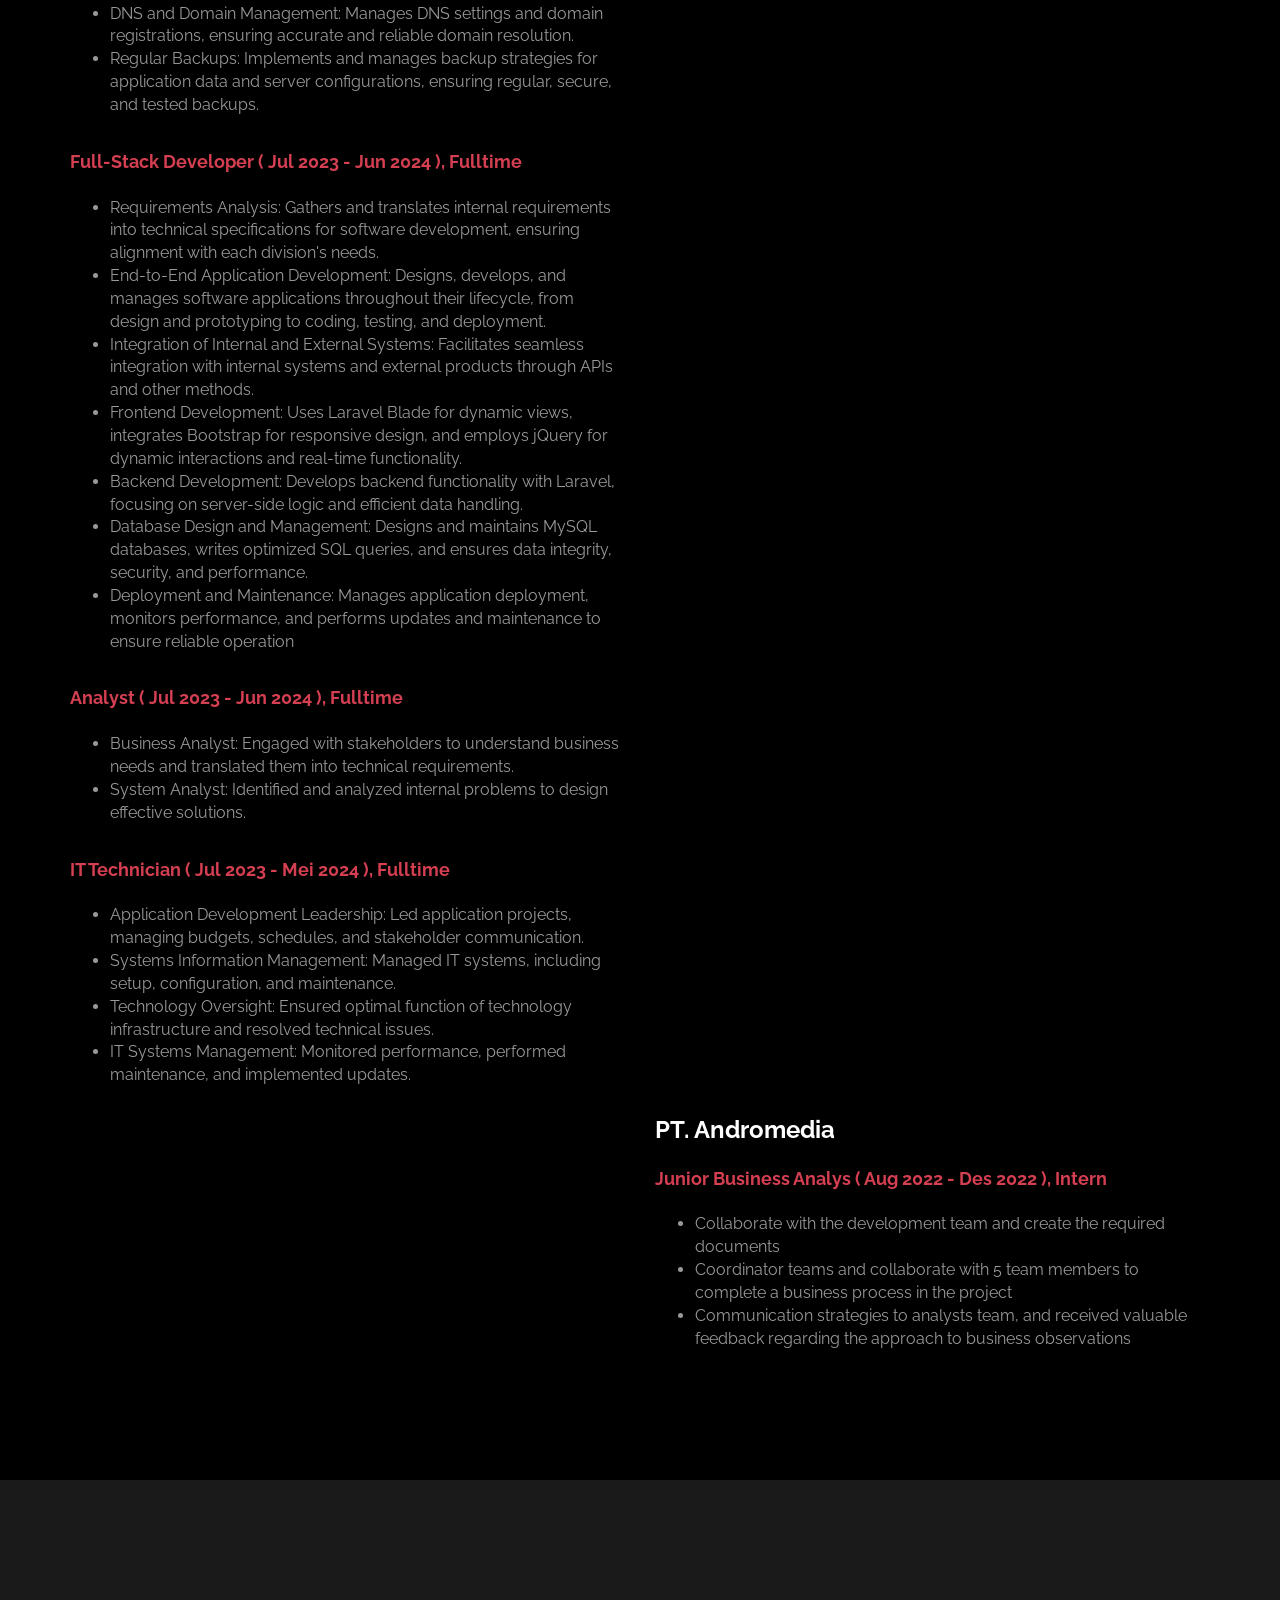
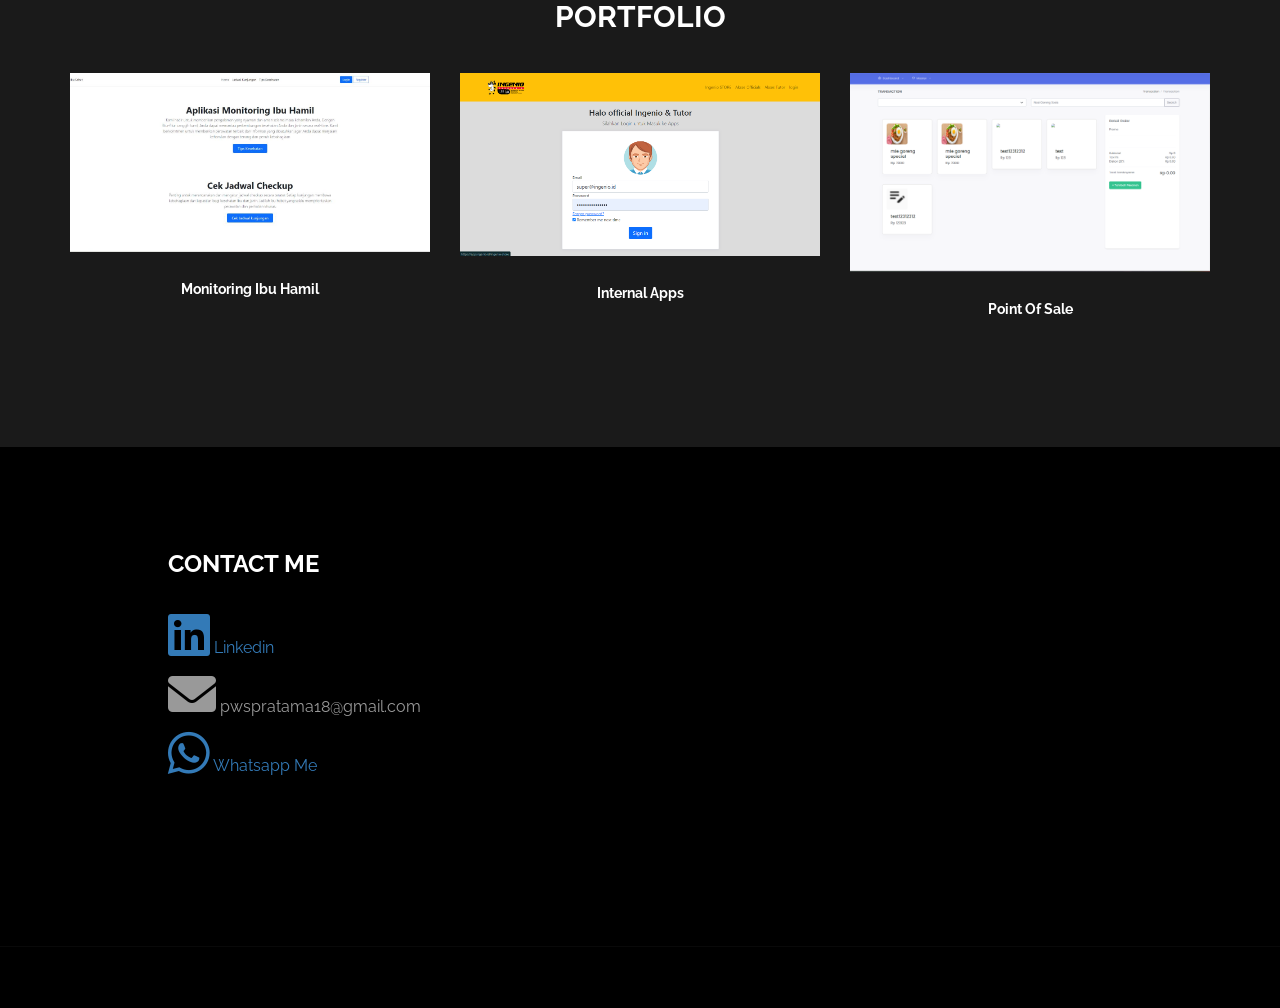
==== commit a8d2701a: "Add Ubuntu and Go sections to skills; update experience details for BRAVO BOS and MEDIFY roles" ====
--- a/index.html
+++ b/index.html
@@ -228,6 +228,28 @@
             </div>
           </div>
 
+          <div class="col-md-4 col-xs-11 wow fadeInUp" data-wow-delay="0.6s">
+            <div class="media">
+              <div class="media-object media-left">
+                <i class="fa-brands fa-ubuntu fa-3x"></i>
+              </div>
+              <div class="media-body">
+                <h3 class="media-heading">Ubuntu</h3>
+              </div>
+            </div>
+          </div>
+
+          <div class="col-md-4 col-xs-11 wow fadeInUp" data-wow-delay="0.6s">
+            <div class="media">
+              <div class="media-object media-left">
+                <i class="fa-brands fa-golang fa-3x"></i>
+              </div>
+              <div class="media-body">
+                <h3 class="media-heading">Go</h3>
+              </div>
+            </div>
+          </div>
+
           <!-- <div class="col-md-4 col-xs-11 wow fadeInUp" data-wow-delay="0.6s">
             <div class="media">
               <div class="media-object media-left">
@@ -285,8 +307,83 @@
         <div class="row">
           <div class="col-md-6 col-xs-11 wow fadeInLeft" data-wow-delay="0.9s">
             <h2>My Experience</h2>
+            <h3>BRAVO BOS | Software Engineer</h3>
+            <h4>Fullstack Engineer ( September 2025 – Present ), Fulltime</h4>
+            <p>
+            <ul>
+              <li>Backend Development (Basic Golang): Contributed to the development of internal API modules using
+                Golang (basic level), focusing on logic structuring and learning Go's concurrency and REST API patterns.</li>
+              <li>Process Optimization: Collaborated with the team to improve development workflows by implementing
+                standardized version control (Git), structured documentation, and better deployment practices.</li>
+              <li>Cross-Functional Collaboration: Worked closely with project managers, UI/UX designers, and QA
+                engineers to ensure that system requirements were translated effectively into functional features.</li>
+              <li>Problem Solving & Developer Support: Assisted in debugging, refactoring, and resolving system issues to
+                maintain performance and delivery quality</li>
+              <li>Continuous Learning: Actively expanded technical knowledge in backend development, API integration,
+                and DevOps practices (Docker, Nginx) to support team scalability and efficiency.</li>
+            </ul>
+            </p>
+          </div>
+          <div class="col-md-6 col-xs-11 wow fadeInRight" data-wow-delay="0.9s">
+            <!--  -->
+          </div>
+        </div>
+
+        <div class="row">
+          <div class="col-md-6 col-xs-11 wow fadeInLeft" data-wow-delay="0.9s">
+            <!-- -->
+          </div>
+          <div class="col-md-6 col-xs-11 wow fadeInRight" data-wow-delay="0.9s">
+            <h3>MEDIFY</h3>
+            <h4>Project Manager ( Oct 2024 – September 2025 )</h4>
+            <p>
+            <ul>
+              <li>Project Planning & Coordination: Oversaw end-to-end project execution, including defining scope,
+                allocating resources, scheduling milestones, and coordinating cross-functional teams to ensure timely and
+                high-quality delivery.</li>
+              <li>Client Communication & Requirement Analysis: Acted as the primary liaison between clients and internal
+                teams to gather and refine requirements, translate business needs into actionable development tasks, and
+                maintain clear and transparent communication throughout the project lifecycle</li>
+              <li>Team Management & Progress Tracking: Led a multidisciplinary team (developers, QA, and analysts) to
+                maintain productivity and morale. Regularly conducted stand-up meetings and sprint reviews to monitor
+                progress, identify blockers, and align team goals with company objectives</li>
+              <li>Change & Risk Management: Implemented agile methodologies to manage change requests efficiently
+                while mitigating project risks and maintaining delivery schedules</li>
+              <li>Quality Assurance & Delivery: Ensured deliverables met client expectations through structured testing,
+                code review coordination, and validation sessions prior to deployment</li>
+              <li>Post-Deployment Support: Supervised post-launch performance tracking, gathered client feedback, and
+                coordinated maintenance or feature enhancement cycles based on production insights</li>
+            </ul>
+            </p>
+          </div>
+        </div>
+
+        <div class="row">
+          <div class="col-md-6 col-xs-11 wow fadeInLeft" data-wow-delay="0.9s">
+            <!-- -->
+          </div>
+          <div class="col-md-6 col-xs-11 wow fadeInRight" data-wow-delay="0.9s">
+            <h4>Fullstack Web Developers ( Oct 2024 – September 2025 )</h4>
+            <p>
+            <ul>
+              <li>Developed and enhanced electronic medical record (EMR) web applications used by multiple hospitals.</li>
+              <li>Implemented new features and improved existing functionalities based on each hospital's specific
+                requirements.</li>
+              <li>Built modules for assessments, printouts, and customized reports tailored to hospital needs.</li>
+              <li>Served as an onsite programmer for newly onboarded hospitals, handling critical improvements or
+                deployments requiring direct technical support.</li>
+              <li>Handled shift-based support tasks, including ticket management, system maintenance, and postproduction troubleshooting.</li>
+              <li>Resolved technical issues related to UI bugs, data inconsistencies, and feature malfunctions.</li>
+              <li>Provided direct technical support for hospital staff inquiries and development-related concerns</li>
+            </ul>
+            </p>
+          </div>
+        </div>
+
+        <div class="row">
+          <div class="col-md-6 col-xs-11 wow fadeInLeft" data-wow-delay="0.9s">
             <h3>VENTURO | Professional Programmer</h3>
-            <h4>Fullstack Engineer ( April 2024 - Present ), Fulltime Intern</h4>
+            <h4>Fullstack Engineer ( Mei 2024 – Sept 2024 ), Fulltime</h4>
             <p>
             <ul>
               <li> Full-Stack Development: Contributing to both frontend ( Angular, Vue.js ) and backend development
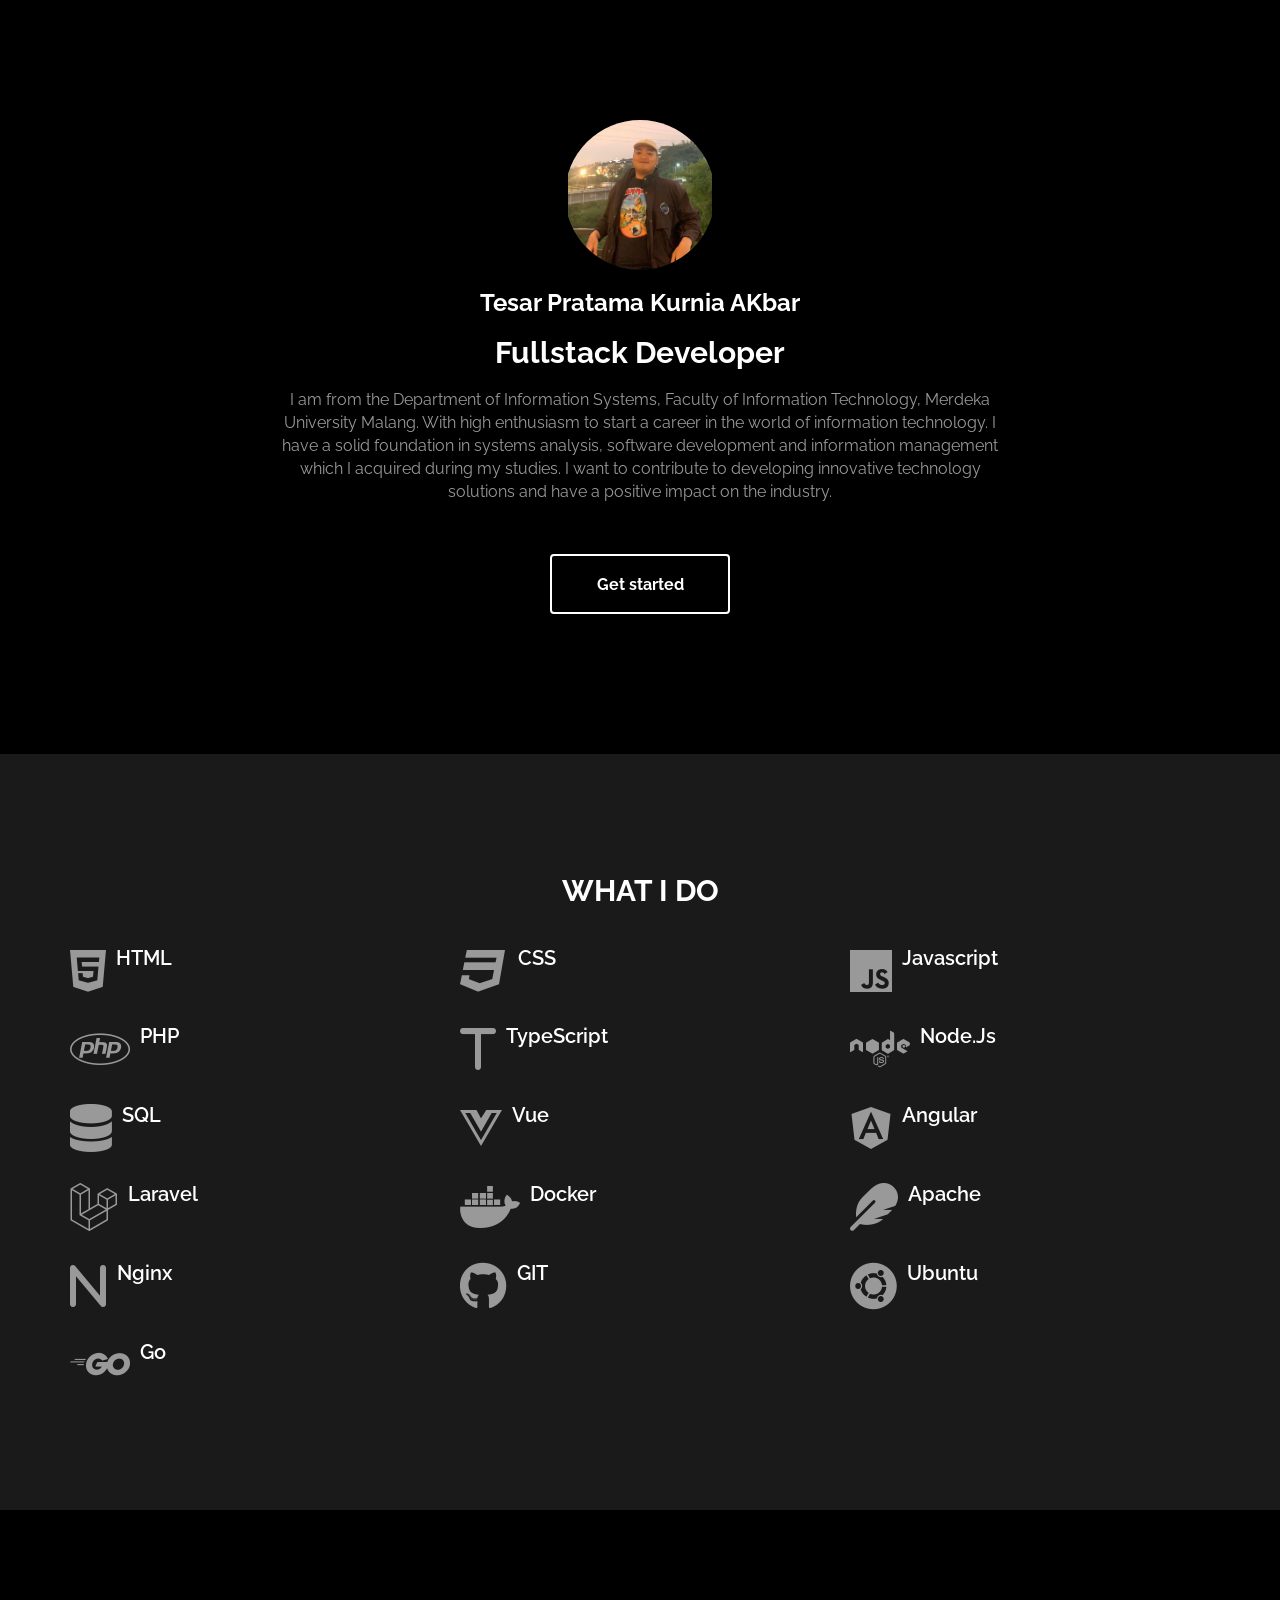
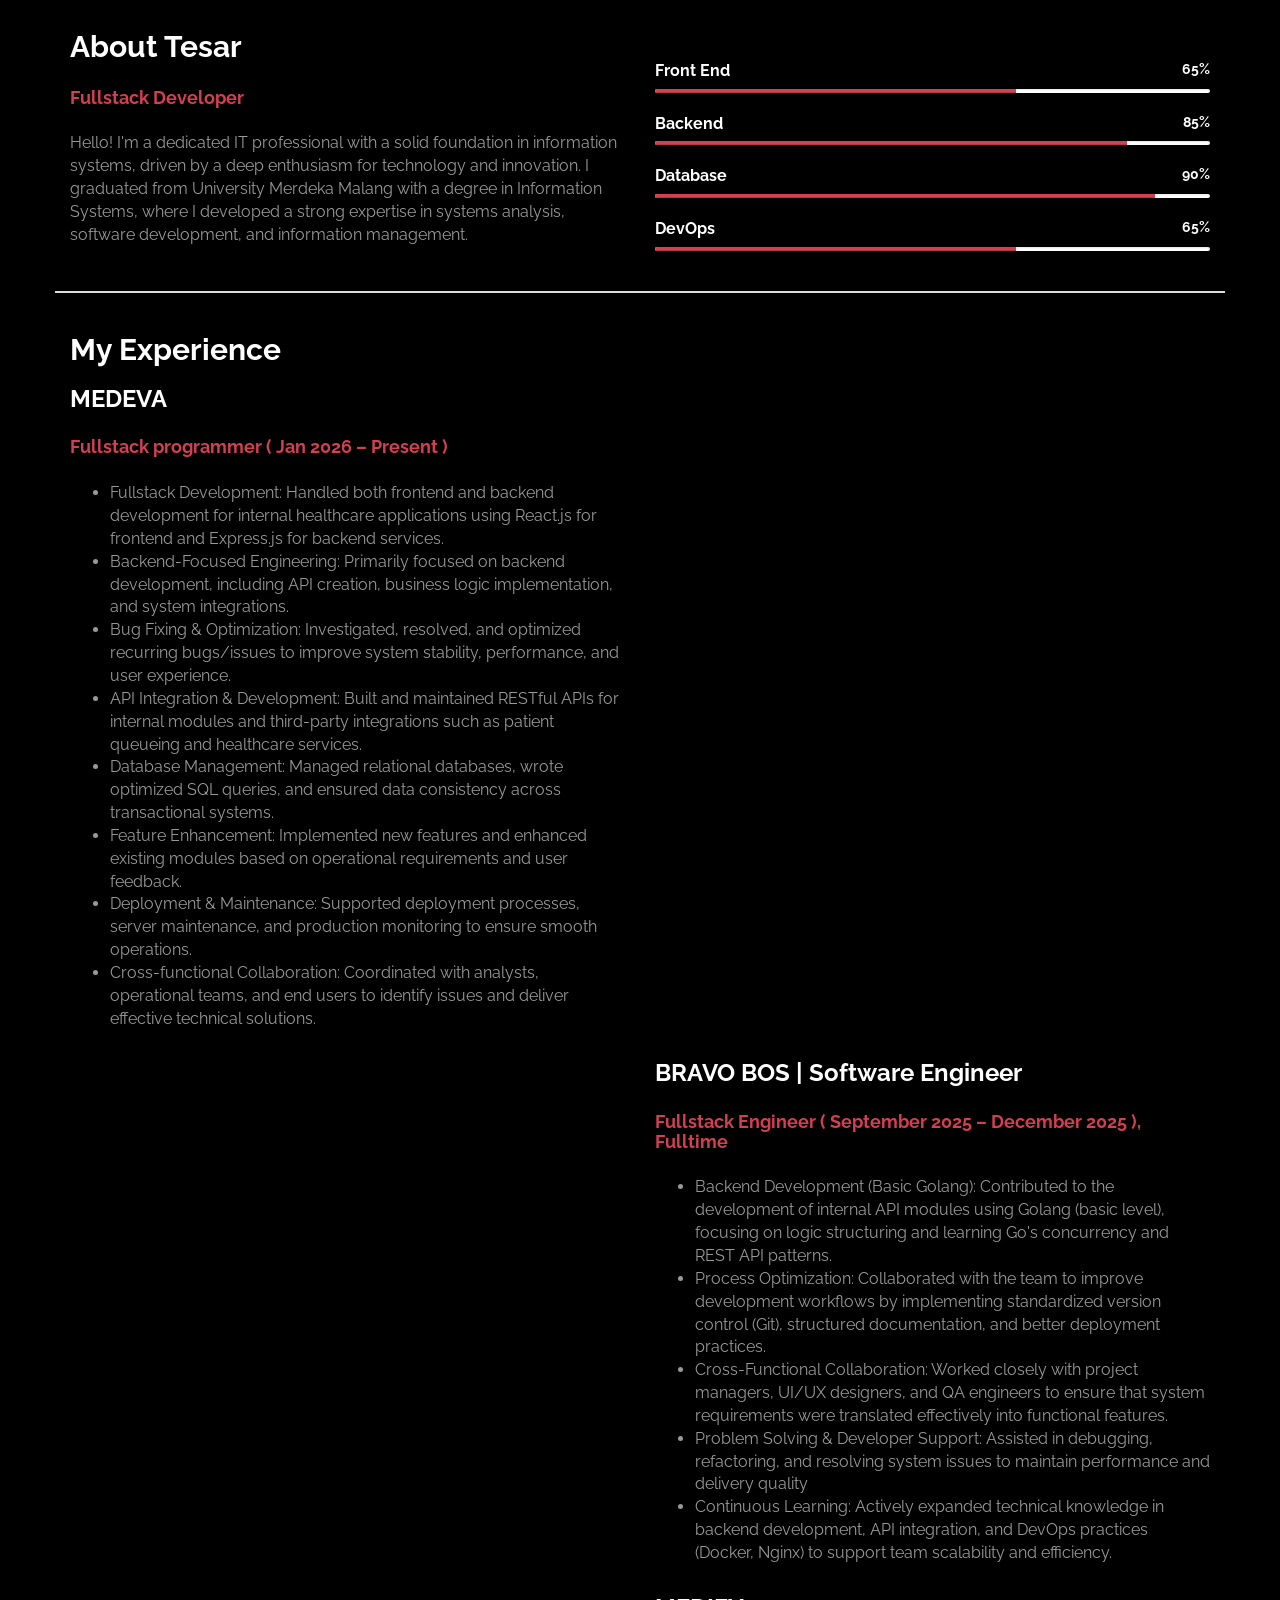
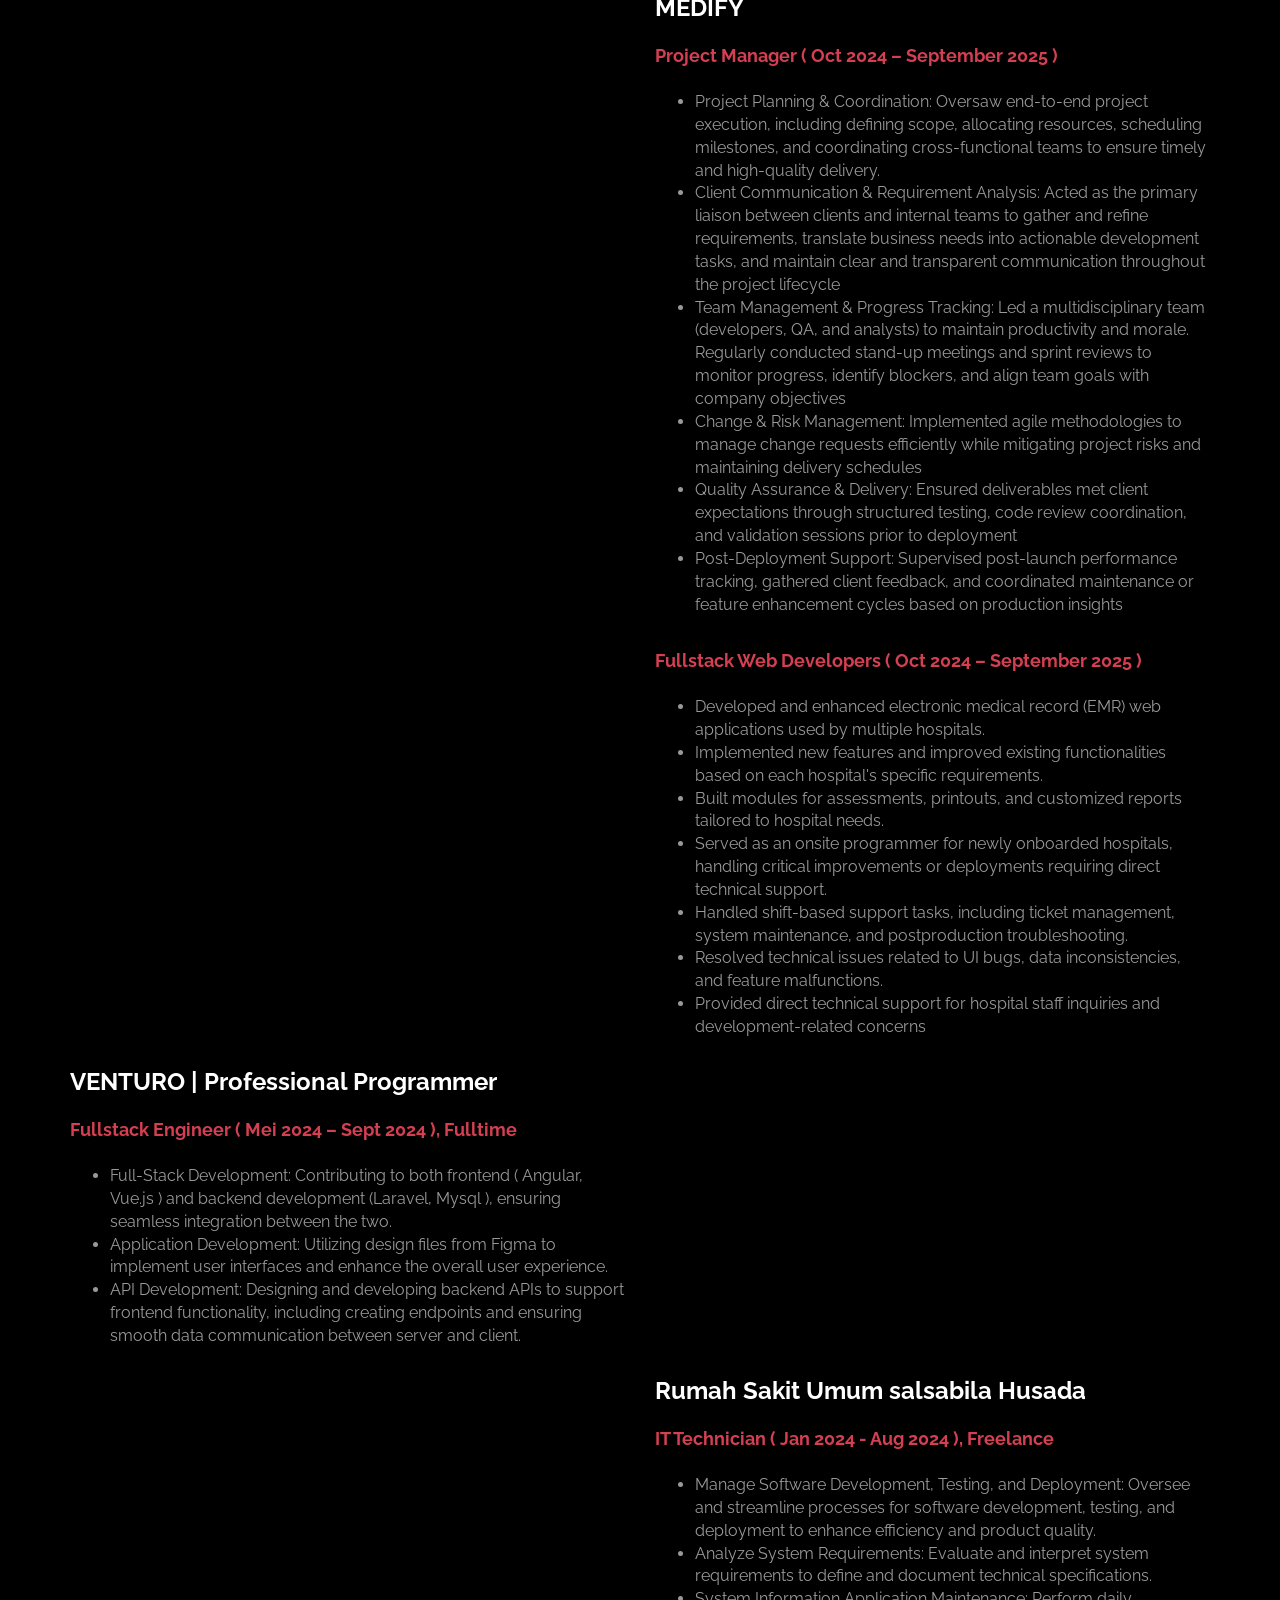
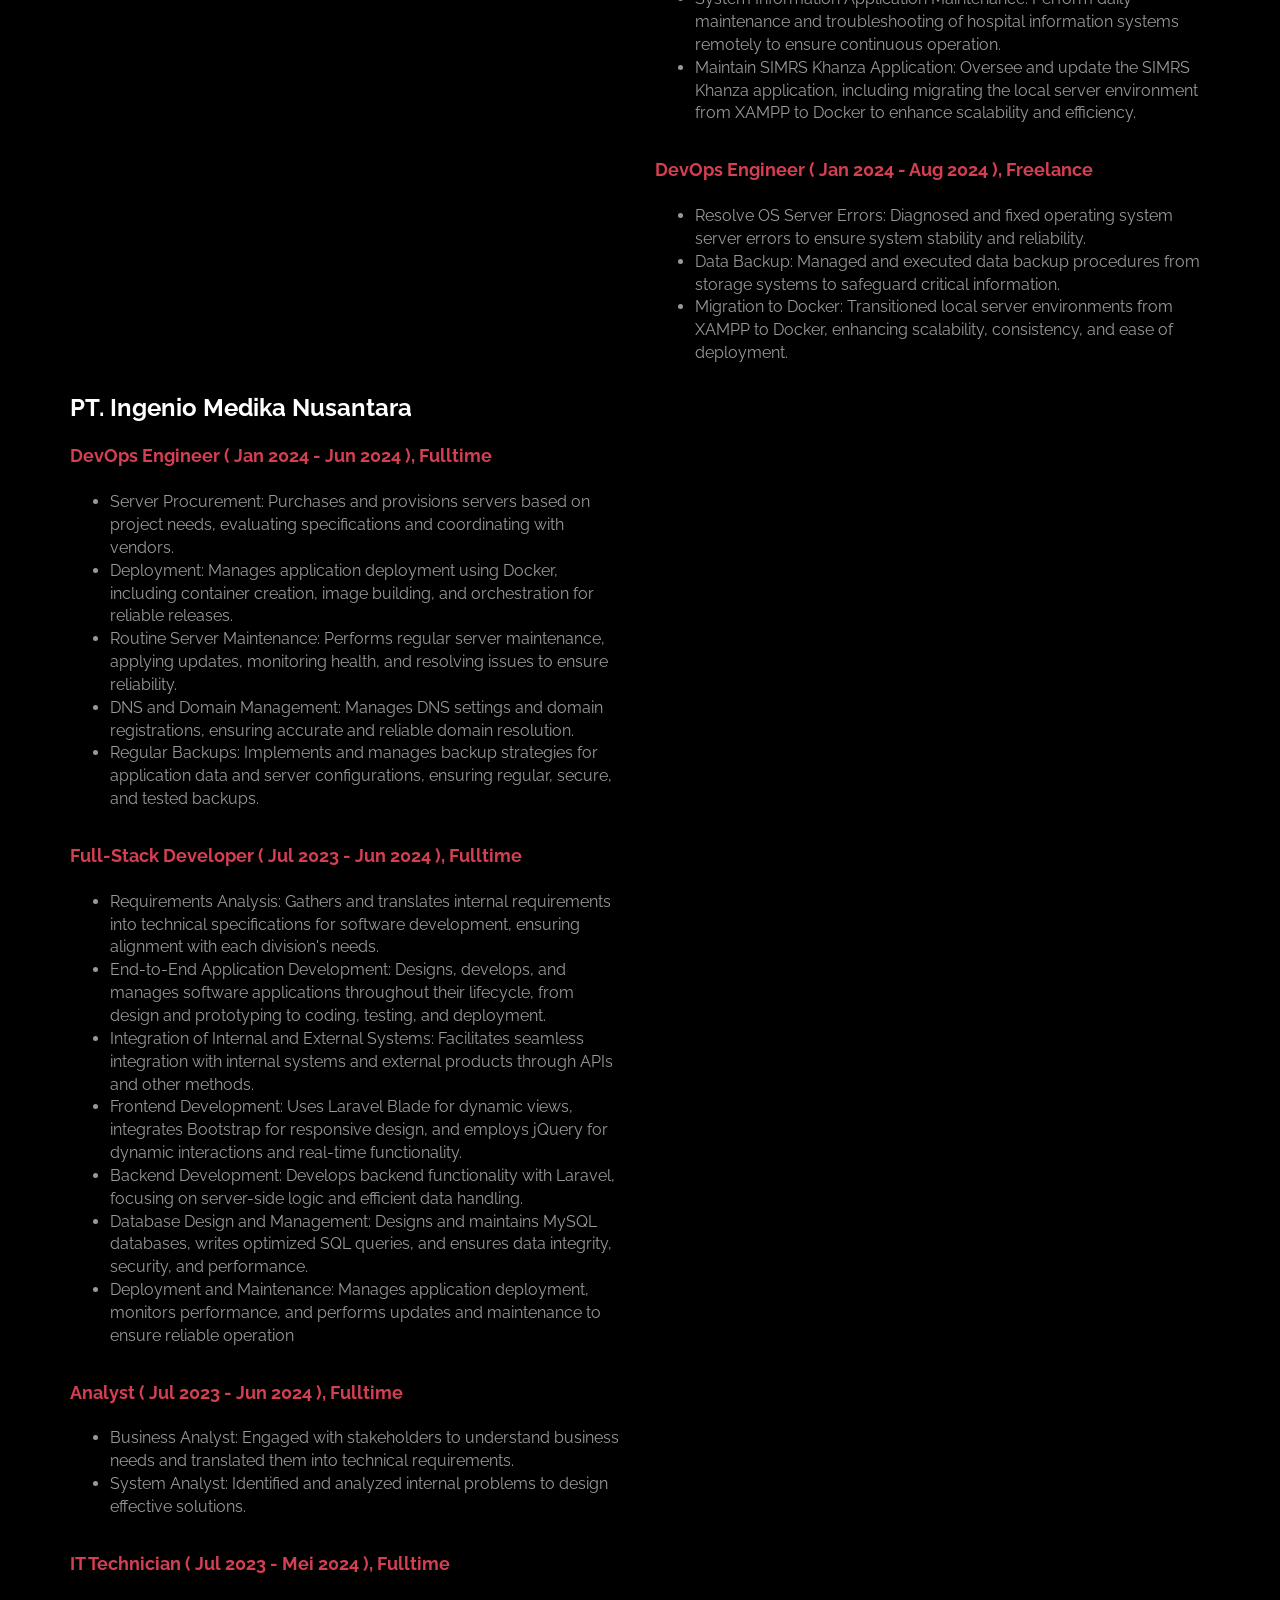
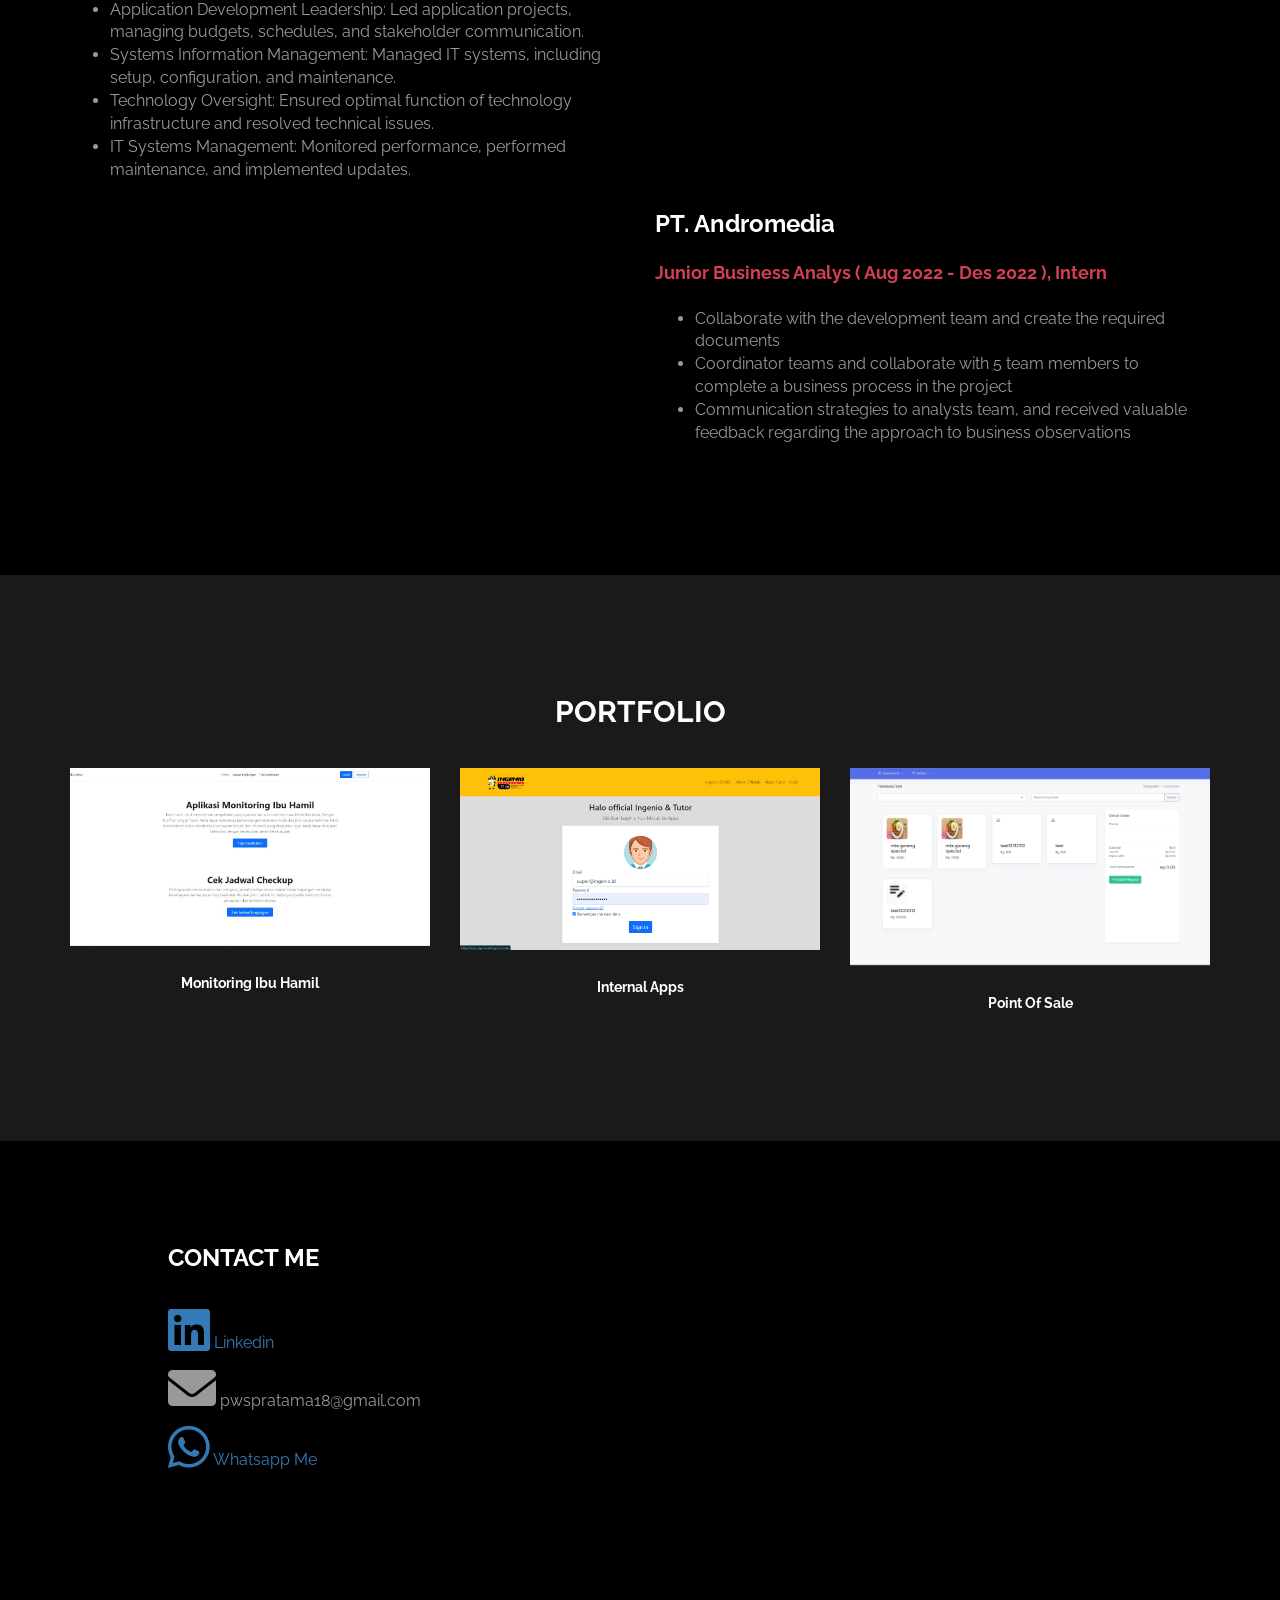
==== commit d47926aa: "feat: Refactor JavaScript initialization and add section loading functionality - Moved fullpage init" ====
--- a/index.html
+++ b/index.html
@@ -37,622 +37,18 @@
 
 <body>
   <div id="fullpage">
-    <!-- start home -->
-    <div id="home" class="">
-      <div class="container">
-        <div class="row">
-          <div class="col-md-2"></div>
-          <div class="col-md-8 wow fadeIn" data-wow-delay="0.9s">
-            <img class="profile-image" src="images/foto.jpg" alt="Profile Picture" />
-            <h3>Tesar Pratama Kurnia AKbar</h3>
-            <!-- <h1>Lavish</h1> -->
-            <h2>Fullstack Developer</h2>
-            <p>
-              I am from the Department of Information Systems, Faculty of Information Technology, Merdeka University
-              Malang. With high enthusiasm to start a career in the world of information technology. I have a solid
-              foundation in systems analysis, software development and information management which I acquired
-              during my studies. I want to contribute to developing innovative technology solutions and have a positive
-              impact on the industry.
-            </p>
-            <a href="#work" class="btn btn-default smoothScroll wow fadeInUp" data-wow-delay="1s">Get started</a>
-          </div>
-          <div class="col-md-2"></div>
-        </div>
-      </div>
-    </div>
-    <!-- end home -->
-
-    <!-- start work -->
-    <div id="work" class="">
-      <div class="container">
-        <div class="row">
-          <div class="col-md-12 wow bounce">
-            <h2>WHAT I DO</h2>
-          </div>
-        </div>
-
-        <div class="row">
-          <div class="col-md-4 col-xs-11 wow fadeInUp" data-wow-delay="0.6s">
-            <div class="media">
-              <div class="media-object media-left">
-                <i class="fa-brands fa-html5 fa-bounce fa-3x"></i>
-              </div>
-              <div class="media-body">
-                <h3 class="media-heading">HTML</h3>
-                <p></p>
-              </div>
-            </div>
-          </div>
-
-          <div class="col-md-4 col-xs-11 wow fadeInUp" data-wow-delay="0.6s">
-            <div class="media">
-              <div class="media-object media-left">
-                <i class="fa-brands fa-css3 fa-bounce fa-3x"></i>
-              </div>
-              <div class="media-body">
-                <h3 class="media-heading">CSS</h3>
-              </div>
-            </div>
-          </div>
-
-          <div class="col-md-4 col-xs-11 wow fadeInUp" data-wow-delay="0.6s">
-            <div class="media">
-              <div class="media-object media-left">
-                <i class="fa-brands fa-js fa-bounce fa-3x"></i>
-              </div>
-              <div class="media-body">
-                <h3 class="media-heading">Javascript</h3>
-              </div>
-            </div>
-          </div>
-
-          <div class="col-md-4 col-xs-11 wow fadeInUp" data-wow-delay="0.6s">
-            <div class="media">
-              <div class="media-object media-left">
-                <i class="fa-brands fa-php fa-bounce fa-3x"></i>
-              </div>
-              <div class="media-body">
-                <h3 class="media-heading">PHP</h3>
-              </div>
-            </div>
-          </div>
-
-          <div class="col-md-4 col-xs-11 wow fadeInUp" data-wow-delay="0.6s">
-            <div class="media">
-              <div class="media-object media-left">
-                <i class="fa-solid fa-t fa-bounce fa-3x"></i>
-              </div>
-              <div class="media-body">
-                <h3 class="media-heading">TypeScript</h3>
-              </div>
-            </div>
-          </div>
-
-          <div class="col-md-4 col-xs-11 wow fadeInUp" data-wow-delay="0.6s">
-            <div class="media">
-              <div class="media-object media-left">
-                <i class="fa-brands fa-node fa-3x"></i>
-              </div>
-              <div class="media-body">
-                <h3 class="media-heading">Node.Js</h3>
-              </div>
-            </div>
-          </div>
-
-          <div class="col-md-4 col-xs-11 wow fadeInUp" data-wow-delay="0.6s">
-            <div class="media">
-              <div class="media-object media-left">
-                <i class="fa-solid fa-database fa-bounce fa-3x"></i>
-              </div>
-              <div class="media-body">
-                <h3 class="media-heading">SQL</h3>
-              </div>
-            </div>
-          </div>
-
-
-          <div class="col-md-4 col-xs-11 wow fadeInUp" data-wow-delay="0.6s">
-            <div class="media">
-              <div class="media-object media-left">
-                <i class="fa-brands fa-vuejs fa-3x"></i>
-              </div>
-              <div class="media-body">
-                <h3 class="media-heading">Vue</h3>
-              </div>
-            </div>
-          </div>
-
-          <div class="col-md-4 col-xs-11 wow fadeInUp" data-wow-delay="0.6s">
-            <div class="media">
-              <div class="media-object media-left">
-                <i class="fa-brands fa-angular fa-3x"></i>
-              </div>
-              <div class="media-body">
-                <h3 class="media-heading">Angular</h3>
-              </div>
-            </div>
-          </div>
-
-          <div class="col-md-4 col-xs-11 wow fadeInUp" data-wow-delay="0.6s">
-            <div class="media">
-              <div class="media-object media-left">
-                <i class="fa-brands fa-laravel fa- fa-3x"></i>
-              </div>
-              <div class="media-body">
-                <h3 class="media-heading">Laravel</h3>
-              </div>
-            </div>
-          </div>
-
-          <div class="col-md-4 col-xs-11 wow fadeInUp" data-wow-delay="0.6s">
-            <div class="media">
-              <div class="media-object media-left">
-                <i class="fa-brands fa-docker fa-3x"></i>
-              </div>
-              <div class="media-body">
-                <h3 class="media-heading">Docker</h3>
-              </div>
-            </div>
-          </div>
-
-          <div class="col-md-4 col-xs-11 wow fadeInUp" data-wow-delay="0.6s">
-            <div class="media">
-              <div class="media-object media-left">
-                <i class="fa-solid fa-feather fa-3x"></i>
-              </div>
-              <div class="media-body">
-                <h3 class="media-heading">Apache</h3>
-              </div>
-            </div>
-          </div>
-
-          <div class="col-md-4 col-xs-11 wow fadeInUp" data-wow-delay="0.6s">
-            <div class="media">
-              <div class="media-object media-left">
-                <i class="fa-solid fa-n fa-3x"></i>
-              </div>
-              <div class="media-body">
-                <h3 class="media-heading">Nginx</h3>
-              </div>
-            </div>
-          </div>
-
-          <div class="col-md-4 col-xs-11 wow fadeInUp" data-wow-delay="0.6s">
-            <div class="media">
-              <div class="media-object media-left">
-                <i class="fa-brands fa-github fa-3x"></i>
-              </div>
-              <div class="media-body">
-                <h3 class="media-heading">GIT</h3>
-              </div>
-            </div>
-          </div>
-
-          <div class="col-md-4 col-xs-11 wow fadeInUp" data-wow-delay="0.6s">
-            <div class="media">
-              <div class="media-object media-left">
-                <i class="fa-brands fa-ubuntu fa-3x"></i>
-              </div>
-              <div class="media-body">
-                <h3 class="media-heading">Ubuntu</h3>
-              </div>
-            </div>
-          </div>
-
-          <div class="col-md-4 col-xs-11 wow fadeInUp" data-wow-delay="0.6s">
-            <div class="media">
-              <div class="media-object media-left">
-                <i class="fa-brands fa-golang fa-3x"></i>
-              </div>
-              <div class="media-body">
-                <h3 class="media-heading">Go</h3>
-              </div>
-            </div>
-          </div>
-
-          <!-- <div class="col-md-4 col-xs-11 wow fadeInUp" data-wow-delay="0.6s">
-            <div class="media">
-              <div class="media-object media-left">
-                <i class="fa-brands fa-github fa-3x"></i>
-              </div>
-              <div class="media-body">
-                <h3 class="media-heading">GIT</h3>
-              </div>
-            </div>
-          </div> -->
-
-        </div>
-      </div>
-    </div>
-    <!-- end work -->
-
-    <!-- start about -->
-    <div id="about" class="">
-      <div class="container">
-        <div class="row" style="border-bottom: 2px solid #ddd; padding-bottom: 20px; margin-bottom: 20px;">
-          <div class="col-md-6 col-xs-11 wow fadeInLeft" data-wow-delay="0.9s">
-            <h2>About Tesar</h2>
-            <h4>Fullstack Developer</h4>
-            <p>
-              Hello! I’m a dedicated IT professional with a solid foundation in information systems, driven by a deep
-              enthusiasm for technology and innovation. I graduated from University Merdeka Malang with a degree in
-              Information Systems, where I developed a strong expertise in systems analysis, software development, and
-              information management.
-            </p>
-          </div>
-          <div class="col-md-6 col-xs-11 wow fadeInRight" data-wow-delay="0.9s">
-            <span class="text-top">Front End <small>65%</small></span>
-            <div class="progress">
-              <div class="progress-bar progress-bar-danger" role="progressbar" aria-valuenow="60" aria-valuemin="0"
-                aria-valuemax="100" style="width: 65%"></div>
-            </div>
-            <span>Backend <small>85%</small></span>
-            <div class="progress">
-              <div class="progress-bar progress-bar-danger" role="progressbar" aria-valuenow="80" aria-valuemin="0"
-                aria-valuemax="100" style="width: 85%"></div>
-            </div>
-            <span>Database <small>90%</small></span>
-            <div class="progress">
-              <div class="progress-bar progress-bar-danger" role="progressbar" aria-valuenow="60" aria-valuemin="0"
-                aria-valuemax="100" style="width: 90%"></div>
-            </div>
-            <span>DevOps <small>65%</small></span>
-            <div class="progress">
-              <div class="progress-bar progress-bar-danger" role="progressbar" aria-valuenow="60" aria-valuemin="0"
-                aria-valuemax="100" style="width: 65%"></div>
-            </div>
-          </div>
-        </div>
-
-        <div class="row">
-          <div class="col-md-6 col-xs-11 wow fadeInLeft" data-wow-delay="0.9s">
-            <h2>My Experience</h2>
-            <h3>BRAVO BOS | Software Engineer</h3>
-            <h4>Fullstack Engineer ( September 2025 – Present ), Fulltime</h4>
-            <p>
-            <ul>
-              <li>Backend Development (Basic Golang): Contributed to the development of internal API modules using
-                Golang (basic level), focusing on logic structuring and learning Go's concurrency and REST API patterns.</li>
-              <li>Process Optimization: Collaborated with the team to improve development workflows by implementing
-                standardized version control (Git), structured documentation, and better deployment practices.</li>
-              <li>Cross-Functional Collaboration: Worked closely with project managers, UI/UX designers, and QA
-                engineers to ensure that system requirements were translated effectively into functional features.</li>
-              <li>Problem Solving & Developer Support: Assisted in debugging, refactoring, and resolving system issues to
-                maintain performance and delivery quality</li>
-              <li>Continuous Learning: Actively expanded technical knowledge in backend development, API integration,
-                and DevOps practices (Docker, Nginx) to support team scalability and efficiency.</li>
-            </ul>
-            </p>
-          </div>
-          <div class="col-md-6 col-xs-11 wow fadeInRight" data-wow-delay="0.9s">
-            <!--  -->
-          </div>
-        </div>
-
-        <div class="row">
-          <div class="col-md-6 col-xs-11 wow fadeInLeft" data-wow-delay="0.9s">
-            <!-- -->
-          </div>
-          <div class="col-md-6 col-xs-11 wow fadeInRight" data-wow-delay="0.9s">
-            <h3>MEDIFY</h3>
-            <h4>Project Manager ( Oct 2024 – September 2025 )</h4>
-            <p>
-            <ul>
-              <li>Project Planning & Coordination: Oversaw end-to-end project execution, including defining scope,
-                allocating resources, scheduling milestones, and coordinating cross-functional teams to ensure timely and
-                high-quality delivery.</li>
-              <li>Client Communication & Requirement Analysis: Acted as the primary liaison between clients and internal
-                teams to gather and refine requirements, translate business needs into actionable development tasks, and
-                maintain clear and transparent communication throughout the project lifecycle</li>
-              <li>Team Management & Progress Tracking: Led a multidisciplinary team (developers, QA, and analysts) to
-                maintain productivity and morale. Regularly conducted stand-up meetings and sprint reviews to monitor
-                progress, identify blockers, and align team goals with company objectives</li>
-              <li>Change & Risk Management: Implemented agile methodologies to manage change requests efficiently
-                while mitigating project risks and maintaining delivery schedules</li>
-              <li>Quality Assurance & Delivery: Ensured deliverables met client expectations through structured testing,
-                code review coordination, and validation sessions prior to deployment</li>
-              <li>Post-Deployment Support: Supervised post-launch performance tracking, gathered client feedback, and
-                coordinated maintenance or feature enhancement cycles based on production insights</li>
-            </ul>
-            </p>
-          </div>
-        </div>
-
-        <div class="row">
-          <div class="col-md-6 col-xs-11 wow fadeInLeft" data-wow-delay="0.9s">
-            <!-- -->
-          </div>
-          <div class="col-md-6 col-xs-11 wow fadeInRight" data-wow-delay="0.9s">
-            <h4>Fullstack Web Developers ( Oct 2024 – September 2025 )</h4>
-            <p>
-            <ul>
-              <li>Developed and enhanced electronic medical record (EMR) web applications used by multiple hospitals.</li>
-              <li>Implemented new features and improved existing functionalities based on each hospital's specific
-                requirements.</li>
-              <li>Built modules for assessments, printouts, and customized reports tailored to hospital needs.</li>
-              <li>Served as an onsite programmer for newly onboarded hospitals, handling critical improvements or
-                deployments requiring direct technical support.</li>
-              <li>Handled shift-based support tasks, including ticket management, system maintenance, and postproduction troubleshooting.</li>
-              <li>Resolved technical issues related to UI bugs, data inconsistencies, and feature malfunctions.</li>
-              <li>Provided direct technical support for hospital staff inquiries and development-related concerns</li>
-            </ul>
-            </p>
-          </div>
-        </div>
-
-        <div class="row">
-          <div class="col-md-6 col-xs-11 wow fadeInLeft" data-wow-delay="0.9s">
-            <h3>VENTURO | Professional Programmer</h3>
-            <h4>Fullstack Engineer ( Mei 2024 – Sept 2024 ), Fulltime</h4>
-            <p>
-            <ul>
-              <li> Full-Stack Development: Contributing to both frontend ( Angular, Vue.js ) and backend development
-                (Laravel,
-                Mysql ), ensuring seamless integration between the two.</li>
-              <li>Application Development: Utilizing design files from Figma to implement user interfaces and enhance
-                the
-                overall user experience.</li>
-              <li>API Development: Designing and developing backend APIs to support frontend functionality, including
-                creating endpoints and ensuring smooth data communication between server and client.</li>
-            </ul>
-            </p>
-          </div>
-          <div class="col-md-6 col-xs-11 wow fadeInRight" data-wow-delay="0.9s">
-            <!--  -->
-          </div>
-        </div>
-
-        <div class="row">
-          <div class="col-md-6 col-xs-11 wow fadeInLeft" data-wow-delay="0.9s">
-            <!-- -->
-          </div>
-          <div class="col-md-6 col-xs-11 wow fadeInRight" data-wow-delay="0.9s">
-            <h3>Rumah Sakit Umum salsabila Husada</h3>
-            <h4>IT Technician ( Jan 2024 - Aug 2024 ), Freelance</h4>
-            <p>
-            <ul>
-              <li>Manage Software Development, Testing, and Deployment: Oversee and streamline processes for software
-                development, testing, and deployment to enhance efficiency and product quality.</li>
-              <li>Analyze System Requirements: Evaluate and interpret system requirements to define and document
-                technical specifications.</li>
-              <li>System Information Application Maintenance: Perform daily maintenance and troubleshooting of hospital
-                information systems remotely to ensure continuous operation.</li>
-              <li>Maintain SIMRS Khanza Application: Oversee and update the SIMRS Khanza application, including
-                migrating the local server environment from XAMPP to Docker to enhance scalability and efficiency.</li>
-            </ul>
-            </p>
-          </div>
-        </div>
-
-        <div class="row">
-          <div class="col-md-6 col-xs-11 wow fadeInLeft" data-wow-delay="0.9s">
-            <!-- -->
-          </div>
-          <div class="col-md-6 col-xs-11 wow fadeInRight" data-wow-delay="0.9s">
-            <h4>DevOps Engineer ( Jan 2024 - Aug 2024 ), Freelance</h4>
-            <p>
-            <ul>
-              <li>Resolve OS Server Errors: Diagnosed and fixed operating system server errors to ensure system
-                stability and reliability.</li>
-              <li>Data Backup: Managed and executed data backup procedures from storage systems to safeguard critical
-                information.</li>
-              <li> Migration to Docker: Transitioned local server environments from XAMPP to Docker, enhancing
-                scalability, consistency, and ease of deployment.</li>
-            </ul>
-            </p>
-          </div>
-        </div>
-
-        <div class="row">
-          <div class="col-md-6 col-xs-11 wow fadeInLeft" data-wow-delay="0.9s">
-            <h3>PT. Ingenio Medika Nusantara</h3>
-            <h4>DevOps Engineer ( Jan 2024 - Jun 2024 ), Fulltime</h4>
-            <p>
-            <ul>
-              <li>Server Procurement: Purchases and provisions servers based on project needs, evaluating specifications
-                and coordinating with vendors.</li>
-              <li>Deployment: Manages application deployment using Docker, including container creation, image building,
-                and orchestration for reliable releases.</li>
-              <li>Routine Server Maintenance: Performs regular server maintenance, applying updates, monitoring health,
-                and resolving issues to ensure reliability.</li>
-              <li>DNS and Domain Management: Manages DNS settings and domain registrations, ensuring accurate and
-                reliable domain resolution.</li>
-              <li>Regular Backups: Implements and manages backup strategies for application data and server
-                configurations, ensuring regular, secure, and tested backups.</li>
-            </ul>
-            </p>
-          </div>
-          <div class="col-md-6 col-xs-11 wow fadeInRight" data-wow-delay="0.9s">
-            <!--  -->
-          </div>
-        </div>
-
-        <div class="row">
-          <div class="col-md-6 col-xs-11 wow fadeInLeft" data-wow-delay="0.9s">
-            <h4>Full-Stack Developer ( Jul 2023 - Jun 2024 ), Fulltime</h4>
-            <p>
-            <ul>
-              <li>Requirements Analysis: Gathers and translates internal requirements into technical specifications for
-                software development, ensuring alignment with each division's needs.</li>
-              <li>End-to-End Application Development: Designs, develops, and manages software applications throughout
-                their lifecycle, from design and prototyping to coding, testing, and deployment.</li>
-              <li>Integration of Internal and External Systems: Facilitates seamless integration with internal systems
-                and external products through APIs and other methods.</li>
-              <li>Frontend Development: Uses Laravel Blade for dynamic views, integrates Bootstrap for responsive
-                design, and employs jQuery for dynamic interactions and real-time functionality.</li>
-              <li>Backend Development: Develops backend functionality with Laravel, focusing on server-side logic and
-                efficient data handling.</li>
-              <li>Database Design and Management: Designs and maintains MySQL databases, writes optimized SQL queries,
-                and ensures data integrity, security, and performance.</li>
-              <li>Deployment and Maintenance: Manages application deployment, monitors performance, and performs updates
-                and maintenance to ensure reliable operation</li>
-            </ul>
-            </p>
-          </div>
-          <div class="col-md-6 col-xs-11 wow fadeInRight" data-wow-delay="0.9s">
-            <!--  -->
-          </div>
-        </div>
-
-        <div class="row">
-          <div class="col-md-6 col-xs-11 wow fadeInLeft" data-wow-delay="0.9s">
-            <h4>Analyst ( Jul 2023 - Jun 2024 ), Fulltime</h4>
-            <p>
-            <ul>
-              <li>Business Analyst: Engaged with stakeholders to understand business needs and translated them into
-                technical requirements.</li>
-              <li>System Analyst: Identified and analyzed internal problems to design effective solutions.</li>
-            </ul>
-            </p>
-          </div>
-          <div class="col-md-6 col-xs-11 wow fadeInRight" data-wow-delay="0.9s">
-            <!--  -->
-          </div>
-        </div>
-
-        <div class="row">
-          <div class="col-md-6 col-xs-11 wow fadeInLeft" data-wow-delay="0.9s">
-            <h4>IT Technician ( Jul 2023 - Mei 2024 ), Fulltime</h4>
-            <p>
-            <ul>
-              <li>Application Development Leadership: Led application projects, managing budgets, schedules, and
-                stakeholder communication.</li>
-              <li>Systems Information Management: Managed IT systems, including setup, configuration, and
-                maintenance.</li>
-              <li>Technology Oversight: Ensured optimal function of technology infrastructure and resolved technical
-                issues.</li>
-              <li>IT Systems Management: Monitored performance, performed maintenance, and implemented
-                updates.</li>
-            </ul>
-            </p>
-          </div>
-          <div class="col-md-6 col-xs-11 wow fadeInRight" data-wow-delay="0.9s">
-            <!--  -->
-          </div>
-        </div>
-
-        <div class="row">
-          <div class="col-md-6 col-xs-11 wow fadeInLeft" data-wow-delay="0.9s">
-            <!--  -->
-          </div>
-          <div class="col-md-6 col-xs-11 wow fadeInRight" data-wow-delay="0.9s">
-            <h3>PT. Andromedia</h3>
-            <h4>Junior Business  Analys ( Aug 2022 - Des 2022 ), Intern</h4>
-            <ul>
-              <li>Collaborate with the development team and create the required documents</li>
-              <li>Coordinator teams and collaborate with 5 team members to complete a business process in the project</li>
-              <li>Communication strategies to analysts team, and received valuable feedback regarding the approach to
-                business observations</li>
-            </ul>
-          </div>
-        </div>
-
-      </div>
-    </div>
-
-    <!-- end about -->
-
-    <!-- start portfolio -->
-    <div id="portfolio" class="">
-      <div class="container">
-        <div class="row">
-          <div class="col-md-12">
-            <h2 class="wow bounce">PORTFOLIO</h2>
-          </div>
-          <!-- Ibuhamil -->
-          <div class="col-md-4 col-xs-6 wow fadeIn" data-wow-delay="0.6s">
-            <div class="portfolio-thumb">
-              <img src="images/ibu.jpg" class="img-responsive" alt="portfolio img" />
-              <div class="portfolio-overlay">
-                <h3>Undermaintance</h3>
-                <h4>Web Apps</h4>
-                <!-- <a href="http://ibusehat.tamatech.my.id">Link</a> -->
-              </div>
-            </div>
-            <h5>Monitoring Ibu Hamil</h5>
-          </div>
-          <div class="col-md-4 col-xs-6 wow fadeIn" data-wow-delay="0.6s">
-            <div class="portfolio-thumb">
-              <img src="images/ingenio.png" class="img-responsive" alt="portfolio img" />
-              <div class="portfolio-overlay">
-                <h3>Undermaintance</h3>
-                <h4>Web Apps</h4>
-                <!-- <a href="http://ibusehat.tamatech.my.id">Link</a> -->
-              </div>
-            </div>
-            <h5>Internal Apps</h5>
-          </div>
-          <div class="col-md-4 col-xs-6 wow fadeIn" data-wow-delay="0.6s">
-            <div class="portfolio-thumb">
-              <img src="images/pos.png" class="img-responsive" alt="portfolio img" />
-              <div class="portfolio-overlay">
-                <h3>Undermaintance</h3>
-                <h4>Web Apps</h4>
-                <!-- <a href="http://ibusehat.tamatech.my.id">Link</a> -->
-              </div>
-            </div>
-            <h5>Point Of Sale</h5>
-          </div>
-        </div>
-      </div>
-    </div>
-    <!-- end portfolio -->
-
-    <!-- start contact -->
-    <div id="contact" class="">
-      <div class="container">
-        <div class="row">
-          <div class="col-lg-5 col-lg-offset-1 col-md-6 wow fadeInUp" data-wow-delay="0.6s">
-            <address>
-              <p class="contact-title">CONTACT ME</p>
-              <!-- instagram -->
-              <a href="https://www.linkedin.com/in/tesar-pratama-kurnia-akbar-09384b264/">
-                <p><i class="fa-brands fa-linkedin fa-3x"></i> Linkedin</p>
-              </a>
-              <!-- email -->
-              <p><i class="fa-solid fa-envelope fa-3x"></i> pwspratama18@gmail.com</p>
-              <!-- linked -->
-              <a href="https://wa.me/6282142712025?text=Hello!%20I%20would%20like%20to%20know%20more%20about%20your%20services.">
-                <p><i class="fa-brands fa-whatsapp fa-3x"></i> Whatsapp Me</p>
-              </a>
-              <!-- twitter -->
-              <!-- <a href="https://twitter.com/harikatod">
-                <p><i class="fa fa-twitter"></i>@harikatod</p>
-              </a> -->
-            </address>
-          </div>
-          <!-- <div class="col-lg-6 col-md-6 col-xs-10 wow fadeInUp" data-wow-delay="0.6s">
-            <form role="form" method="post" action="#">
-              <input name="name" type="text" class="form-control" id="name" placeholder="Your Name" />
-              <input name="email" type="email" class="form-control" id="email" placeholder="Your Email" />
-              <textarea name="message" rows="5" class="form-control" id="message" placeholder="Your Message"></textarea>
-              <input name="send" type="submit" class="form-control" id="send" value="SEND ME" />
-            </form>
-          </div> -->
-          <div class="col-md-1 col-sm-1"></div>
-        </div>
-      </div>
-    </div>
-    <!-- end contact -->
-
-    <!-- start footer -->
-    <footer>
-      <div class="container">
-        <div class="row">
-          <div class="col-md-12 wow fadeIn" data-wow-delay="0.9s">
-            <!-- <ul class="social-icon">
-              <li>
-                <a href="https://www.instagram.com/bukan_tamatamaa" class="fa fa-instagram"></a>
-              </li>
-              <li>
-                <a href="https://twitter.com/harikatod" class="fa fa-twitter"></a>
-              </li>
-            </ul> -->
-          </div>
-        </div>
-      </div>
-    </footer>
-    <!-- end footer -->
+    <!-- Home Section Placeholder -->
+    <div id="home-section"></div>
+    <!-- Work Section Placeholder -->
+    <div id="work-section"></div>
+    <!-- Experience Section Placeholder -->
+    <div id="experience-section"></div>
+    <!-- Portfolio Section Placeholder -->
+    <div id="portfolio-section"></div>
+    <!-- Contact Section Placeholder -->
+    <div id="contact-section"></div>
+    <!-- Footer Section Placeholder -->
+    <div id="footer-section"></div>
   </div>
 
   <!-- jQuery -->
@@ -667,6 +63,8 @@
   <script src="js/wow.min.js"></script>
   <!-- text rotater -->
   <script src="js/jquery.simple-text-rotator.js"></script>
+  <!-- include loader -->
+  <script src="js/include.js"></script>
   <!-- custom -->
   <script src="js/custom.js"></script>
 </body>
